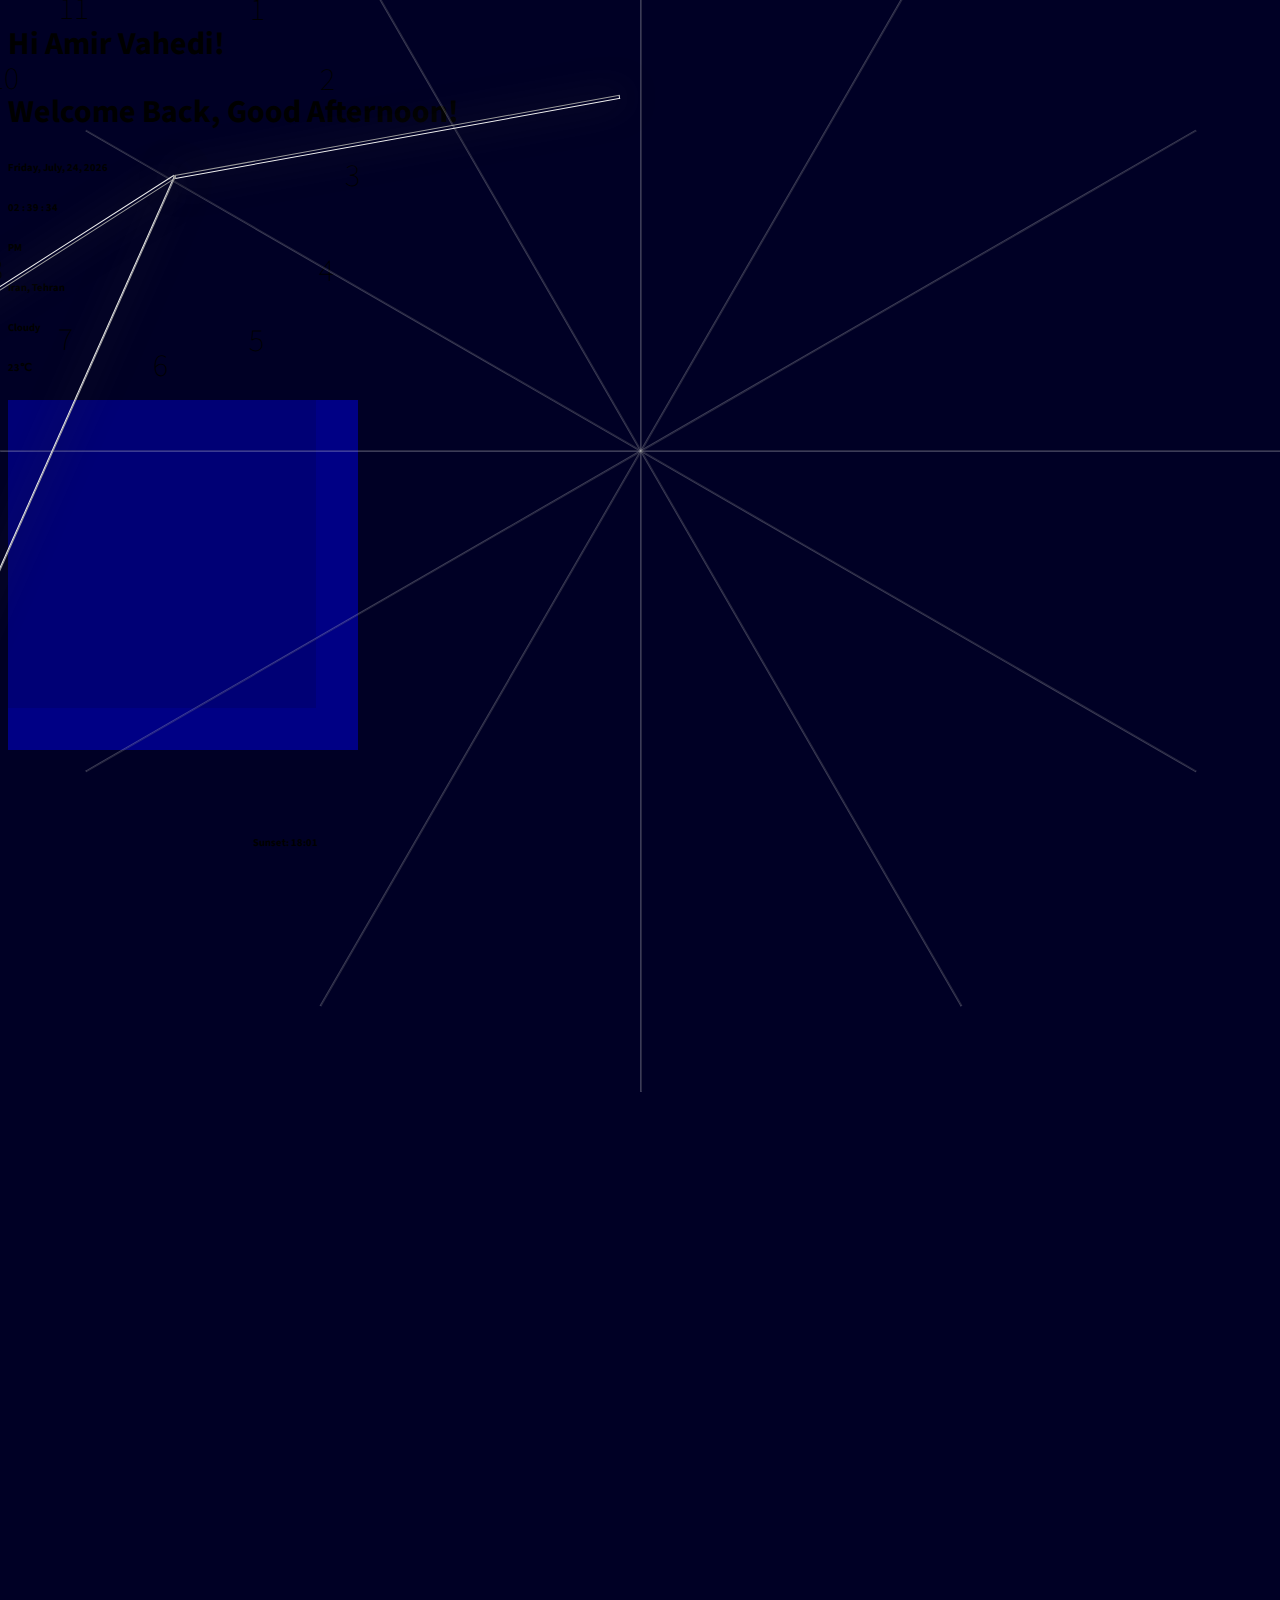
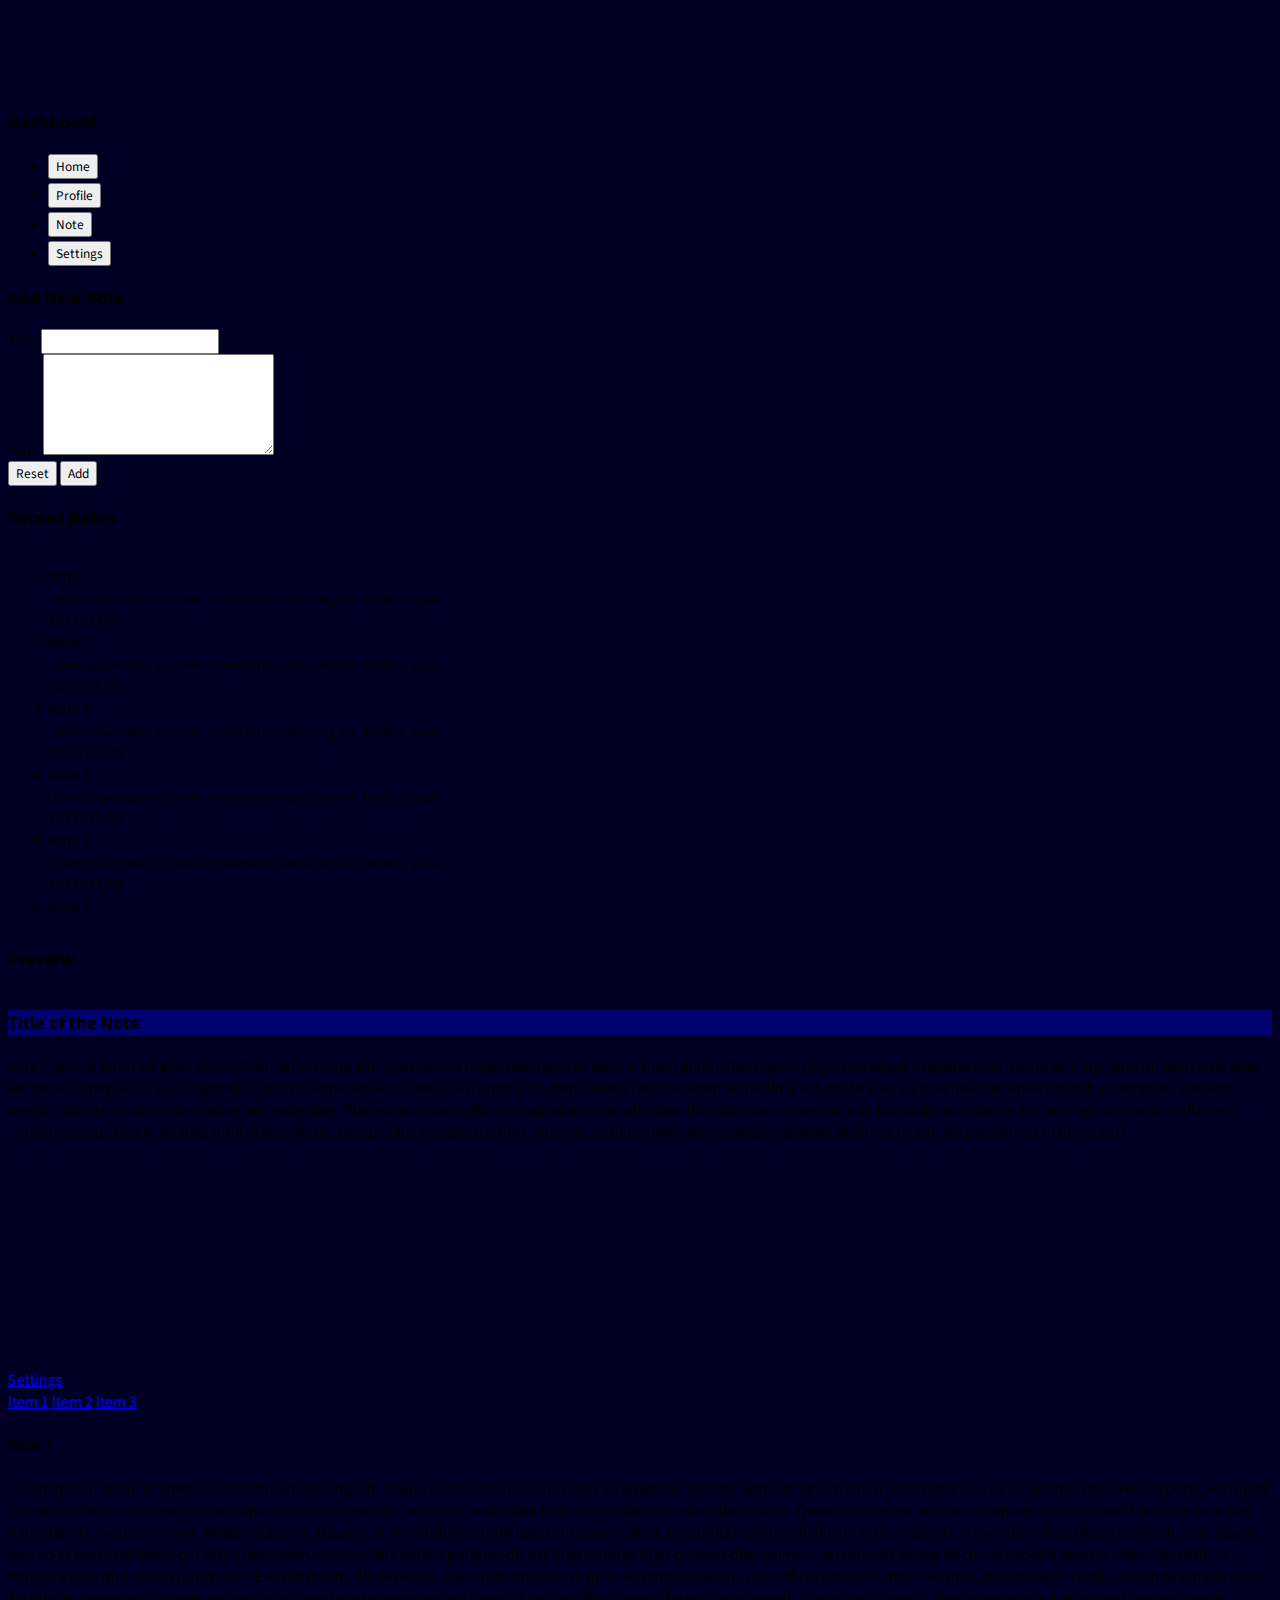
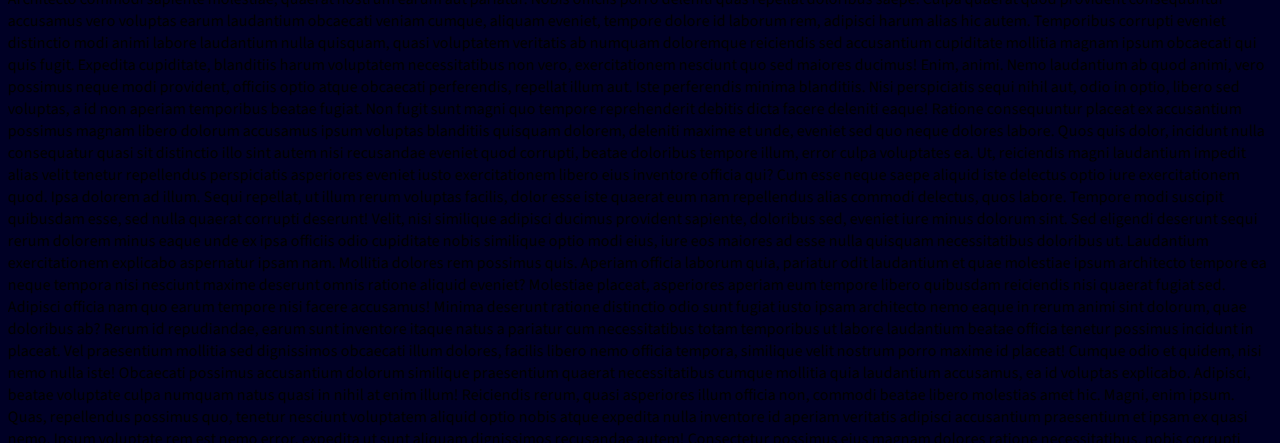
==== index.html @ ce6f3df4 "inital-commit" ====
<!DOCTYPE html>
<html lang="en">

<head>
    <meta charset="UTF-8">
    <meta http-equiv="X-UA-Compatible" content="IE=edge">
    <meta name="viewport" content="width=device-width, initial-scale=1.0">
    <title>Browser Interface</title>
    <link rel="stylesheet" href="./style.css">
    <link href="https://cdn.jsdelivr.net/npm/bootstrap@5.1.3/dist/css/bootstrap.min.css" rel="stylesheet"
        integrity="sha384-1BmE4kWBq78iYhFldvKuhfTAU6auU8tT94WrHftjDbrCEXSU1oBoqyl2QvZ6jIW3" crossorigin="anonymous">
    <link rel="stylesheet" href="https://use.fontawesome.com/releases/v5.15.4/css/all.css"
        integrity="sha384-DyZ88mC6Up2uqS4h/KRgHuoeGwBcD4Ng9SiP4dIRy0EXTlnuz47vAwmeGwVChigm" crossorigin="anonymous">
    <link rel="preconnect" href="https://fonts.googleapis.com">
    <link rel="preconnect" href="https://fonts.gstatic.com" crossorigin>
    <link rel="preconnect" href="https://fonts.googleapis.com">
    <link rel="preconnect" href="https://fonts.gstatic.com" crossorigin>
    <link rel="preconnect" href="https://fonts.googleapis.com">
    <link rel="preconnect" href="https://fonts.gstatic.com" crossorigin>
    <link
        href="https://fonts.googleapis.com/css2?family=Cormorant+Garamond:ital,wght@0,300;0,400;0,500;0,600;0,700;1,300;1,400;1,500;1,600;1,700&family=Oswald:wght@300;395;400;500;600;700&family=Quicksand:wght@300;400;600;700&family=Smooch+Sans:wght@100;200;300;400;500;600;700;800;900&family=Source+Sans+Pro:ital,wght@0,200;0,300;0,400;0,600;0,700;0,900;1,200;1,300;1,400;1,600;1,700;1,900&display=swap"
        rel="stylesheet">
</head>

<body class="text-light">
    <div class="row p-0 m-0">
        <div class="col-auto">
            <div class="d-flex flex-column align-items-center" id="column-1">
                <div class="ms-3 mb-auto">
                    <h1 class="display-3 m-0">Hi Amir Vahedi!</h1>
                    <h1 class="display-6 text-nowrap m-0" id="goodTime">Welcome Back, </h1>
                    <div class="d-flex my-2">
                        <h6 class="fs-4 fw-lighter me-auto" id="dateComment"></h6>
                        <h6 class="fs-4 fw-lighter m-0 d-inline" id="digitalClock"></h6>
                        <h6 class="fs-4 fw-lighter d-inline ms-1" id="ampm"></h6>
                    </div>
                    <div class="d-flex justify-content-between">
                        <h6 class="fs-4 fw-lighter" id="locationComment">
                            <i class="fa fa-map-marker-alt pe-1"></i>
                            Iran, Tehran
                        </h6>
                        <h6 class="fs-4 fw-lighter" id="weatherComment">
                            <i class="fa fa-cloud pe-1"></i>
                            Cloudy
                        </h6>
                        <h6 class="fs-4 fw-lighter" id="weatherComment">
                            <i class="fa fa-thermometer-quarter pe-1"></i>
                            23&#8451;
                        </h6>
                    </div>
                </div>

                <div class="position-relative rounded-circle" id="clock">
                    <div id="innerCircle" class="top-50 start-50 translate-middle position-relative rounded-circle">
                    </div>
                    <hr class="scarf bg-danger" id="secondScarf">
                    <hr class="scarf bg-info" id="minuteScarf">
                    <hr class="scarf bg-warning" id="hourScarf">
                    <hr class="divider" style="transform: rotate(0deg);">
                    <hr class="divider" style="transform: rotate(30deg);">
                    <hr class="divider" style="transform: rotate(60deg);">
                    <hr class="divider" style="transform: rotate(90deg);">
                    <hr class="divider" style="transform: rotate(120deg);">
                    <hr class="divider" style="transform: rotate(150deg);">

                    <div id="oClocks" class="text-center">
                        <div class="oClock" id="oClock-0">
                            <h1>12</h1>
                        </div>
                        <div class="oClock" id="oClock-1">
                            <h1>1</h1>
                        </div>
                        <div class="oClock" id="oClock-2">
                            <h1>2</h1>
                        </div>
                        <div class="oClock" id="oClock-3">
                            <h1>3</h1>
                        </div>
                        <div class="oClock" id="oClock-4">
                            <h1>4</h1>
                        </div>
                        <div class="oClock" id="oClock-5">
                            <h1>5</h1>
                        </div>
                        <div class="oClock" id="oClock-6">
                            <h1>6</h1>
                        </div>
                        <div class="oClock" id="oClock-7">
                            <h1>7</h1>
                        </div>
                        <div class="oClock" id="oClock-8">
                            <h1>8</h1>
                        </div>
                        <div class="oClock" id="oClock-9">
                            <h1>9</h1>
                        </div>
                        <div class="oClock" id="oClock-10">
                            <h1>10</h1>
                        </div>
                        <div class="oClock" id="oClock-11">
                            <h1>11</h1>
                        </div>
                    </div>
                </div>

                <div class="mt-5 mb-2" id="lordOfProgress">
                    <div id="mainWrapperOfProgress">
                        <div class="d-flex flex-row justify-content-between position-absolute top-50"
                            id="sunOrMoonInfo">
                            <h6 class="order-first fw-lighter mt-1" id="sunriseInfo">Sunrise: </h6>
                            <h6 class="order-last fw-lighter mt-1" id="sunsetInfo">Sunset: </h6>
                        </div>
                        <i class="fa fa-sun text-warning fs-4" id="sunOrMoon"></i>
                        <div id="dayProgressWrapper" class="">
                            <div id="dayProgressContainer">
                                <div id="dayProgressBackground">
                                    <div id="dayProgressLimiter">
                                        <div id="dayProgress"></div>
                                    </div>
                                </div>
                            </div>
                        </div>
                    </div>
                </div>
            </div>
        </div>

        <div class="vr p-1 my-auto mx-3 bg-primary" style="height: 85vh;"></div>

        <div class="col-5">
            <div id="column-2">
                <h3 class="display-3 text-center fw-lighter">Dashboard</h3>
                <ul class="nav nav-pills justify-content-center" role="tablist">
                    <li class="nav-item" role="presentation">
                        <button class="nav-link active" id="home-tab" data-bs-toggle="tab" data-bs-target="#home"
                            type="button" role="tab" aria-controls="home" aria-selected="true">Home</button>
                    </li>

                    <div class="vr my-2 mx-2 bg-info rounded-pill "></div>

                    <li class="nav-item" role="presentation">
                        <button class="nav-link" id="profile-tab" data-bs-toggle="tab" data-bs-target="#profile"
                            type="button" role="tab" aria-controls="profile" aria-selected="false">Profile</button>
                    </li>

                    <div class="vr my-2 mx-2 bg-info rounded-pill"></div>

                    <li class="nav-item" role="presentation">
                        <button class="nav-link" id="note-tab" data-bs-toggle="tab" data-bs-target="#note" type="button"
                            role="tab" aria-controls="note" aria-selected="false">Note</button>
                    </li>

                    <div class="vr  my-2 mx-2 bg-info rounded-pill "></div>

                    <li class="nav-item" role="presentation">
                        <button class="nav-link" id="settings-tab" data-bs-toggle="tab" data-bs-target="#settings"
                            type="button" role="tab" aria-controls="settings" aria-selected="false">Settings</button>
                    </li>
                </ul>
                <div class="tab-content" id="">
                    <div class="tab-pane fade show active" id="home" role="tabpanel" aria-labelledby="home-tab">
                    </div>
                    <div class="tab-pane fade" id="profile" role="tabpanel" aria-labelledby="profile-tab">
                    </div>
                    <div class="tab-pane fade" id="note" role="tabpanel" aria-labelledby="note-tab">
                        <div>
                            <h3 class="display-6 mt-4">Add New Note</h3>
                            <form class="row">
                                <div class="input-group mb-3">
                                    <span class="input-group-text bg-primary bg-opacity-25 text-light"
                                        id="titleOfNote">Title</span>
                                    <input type="text" class="form-control bg-primary bg-opacity-25 text-light"
                                        aria-label="Title of Note" aria-describedby="titleOfNote">
                                </div>
                                <div class="input-group">
                                    <span class="input-group-text bg-primary bg-opacity-25 text-light"
                                        id="bodyOfNote">Note</span>
                                    <textarea name="" id="" cols="30" rows="5"
                                        class="form-control bg-primary bg-opacity-25 text-light h-100"
                                        aria-label="Body of Note" aria-describedby="bodyOfNote"></textarea>
                                </div>
                                <div class="d-flex justify-content-center mt-2">
                                    <button type="reset" class="btn btn-secondary mx-1">Reset</button>
                                    <button type="button" class="btn btn-primary mx-1">Add</button>
                                </div>
                            </form>
                            <div class="row row-cols-2">
                                <div>
                                    <h3 class="display-6 mt-4">Recent Notes</h3>
                                    <div style="height: 42vh; overflow-y: auto; overflow-x: hidden;" class="rounded-3"
                                        id="recentNotes">
                                        <ol class="list-group list-group-numbered gy-2 rounded-0">
                                            <li
                                                class="list-group-item w-100 d-flex noteItemInList bg-primary bg-opacity-25 text-light">
                                                <div class="me-auto">
                                                    <div class="fw-bold">Note 1</div>
                                                    <small>Lorem ipsum dolor sit amet consectetur adipisicing elit.
                                                        Mollitia, quasi.</small>
                                                </div>
                                                <div
                                                    class="d-flex flex-column justify-content-start align-items-center">
                                                    <div class="badge bg-primary p-2 rounded-pill">
                                                        2022/03/05
                                                    </div>
                                                    <div
                                                        class="d-flex justify-content-center text-center fs-5 my-auto editAndRemoveIcons">
                                                        <a href="#" class="editNoteIcon">
                                                            <i class="fa fa-edit text-info px-1"></i>
                                                        </a>
                                                        <a href="#" class="removeNoteIcon">
                                                            <i class="fa fa-trash-alt text-warning px-1"></i>
                                                        </a>
                                                    </div>
                                                </div>
                                            </li>
                                            <li
                                                class="list-group-item w-100 d-flex noteItemInList bg-primary bg-opacity-25 text-light">
                                                <div class="me-auto">
                                                    <div class="fw-bold">Note 1</div>
                                                    <small>Lorem ipsum dolor sit amet consectetur adipisicing elit.
                                                        Mollitia, quasi.</small>
                                                </div>
                                                <div
                                                    class="d-flex flex-column justify-content-start align-items-center">
                                                    <div class="badge bg-primary p-2 rounded-pill">
                                                        2022/03/05
                                                    </div>
                                                    <div
                                                        class="d-flex justify-content-center text-center fs-5 my-auto editAndRemoveIcons">
                                                        <a href="#" class="editNoteIcon">
                                                            <i class="fa fa-edit text-info px-1"></i>
                                                        </a>
                                                        <a href="#" class="removeNoteIcon">
                                                            <i class="fa fa-trash-alt text-warning px-1"></i>
                                                        </a>
                                                    </div>
                                                </div>
                                            </li>
                                            <li
                                                class="list-group-item w-100 d-flex noteItemInList bg-primary bg-opacity-25 text-light">
                                                <div class="me-auto">
                                                    <div class="fw-bold">Note 1</div>
                                                    <small>Lorem ipsum dolor sit amet consectetur adipisicing elit.
                                                        Mollitia, quasi.</small>
                                                </div>
                                                <div
                                                    class="d-flex flex-column justify-content-start align-items-center">
                                                    <div class="badge bg-primary p-2 rounded-pill">
                                                        2022/03/05
                                                    </div>
                                                    <div
                                                        class="d-flex justify-content-center text-center fs-5 my-auto editAndRemoveIcons">
                                                        <a href="#" class="editNoteIcon">
                                                            <i class="fa fa-edit text-info px-1"></i>
                                                        </a>
                                                        <a href="#" class="removeNoteIcon">
                                                            <i class="fa fa-trash-alt text-warning px-1"></i>
                                                        </a>
                                                    </div>
                                                </div>
                                            </li>
                                            <li
                                                class="list-group-item w-100 d-flex noteItemInList bg-primary bg-opacity-25 text-light">
                                                <div class="me-auto">
                                                    <div class="fw-bold">Note 1</div>
                                                    <small>Lorem ipsum dolor sit amet consectetur adipisicing elit.
                                                        Mollitia, quasi.</small>
                                                </div>
                                                <div
                                                    class="d-flex flex-column justify-content-start align-items-center">
                                                    <div class="badge bg-primary p-2 rounded-pill">
                                                        2022/03/05
                                                    </div>
                                                    <div
                                                        class="d-flex justify-content-center text-center fs-5 my-auto editAndRemoveIcons">
                                                        <a href="#" class="editNoteIcon">
                                                            <i class="fa fa-edit text-info px-1"></i>
                                                        </a>
                                                        <a href="#" class="removeNoteIcon">
                                                            <i class="fa fa-trash-alt text-warning px-1"></i>
                                                        </a>
                                                    </div>
                                                </div>
                                            </li>
                                            <li
                                                class="list-group-item w-100 d-flex noteItemInList bg-primary bg-opacity-25 text-light">
                                                <div class="me-auto">
                                                    <div class="fw-bold">Note 1</div>
                                                    <small>Lorem ipsum dolor sit amet consectetur adipisicing elit.
                                                        Mollitia, quasi.</small>
                                                </div>
                                                <div
                                                    class="d-flex flex-column justify-content-start align-items-center">
                                                    <div class="badge bg-primary p-2 rounded-pill">
                                                        2022/03/05
                                                    </div>
                                                    <div
                                                        class="d-flex justify-content-center text-center fs-5 my-auto editAndRemoveIcons">
                                                        <a href="#" class="editNoteIcon">
                                                            <i class="fa fa-edit text-info px-1"></i>
                                                        </a>
                                                        <a href="#" class="removeNoteIcon">
                                                            <i class="fa fa-trash-alt text-warning px-1"></i>
                                                        </a>
                                                    </div>
                                                </div>
                                            </li>
                                            <li
                                                class="list-group-item w-100 d-flex noteItemInList bg-primary bg-opacity-25 text-light">
                                                <div class="me-auto">
                                                    <div class="fw-bold">Note 1</div>
                                                    <small>Lorem ipsum dolor sit amet consectetur adipisicing elit.
                                                        Mollitia, quasi.</small>
                                                </div>
                                                <div
                                                    class="d-flex flex-column justify-content-start align-items-center">
                                                    <div class="badge bg-primary p-2 rounded-pill">
                                                        2022/03/05
                                                    </div>
                                                    <div
                                                        class="d-flex justify-content-center text-center fs-5 my-auto editAndRemoveIcons">
                                                        <a href="#" class="editNoteIcon">
                                                            <i class="fa fa-edit text-info px-1"></i>
                                                        </a>
                                                        <a href="#" class="removeNoteIcon">
                                                            <i class="fa fa-trash-alt text-warning px-1"></i>
                                                        </a>
                                                    </div>
                                                </div>
                                            </li>
                                            <li
                                                class="list-group-item w-100 d-flex noteItemInList bg-primary bg-opacity-25 text-light">
                                                <div class="me-auto">
                                                    <div class="fw-bold">Note 1</div>
                                                    <small>Lorem ipsum dolor sit amet consectetur adipisicing elit.
                                                        Mollitia, quasi.</small>
                                                </div>
                                                <div
                                                    class="d-flex flex-column justify-content-start align-items-center">
                                                    <div class="badge bg-primary p-2 rounded-pill">
                                                        2022/03/05
                                                    </div>
                                                    <div
                                                        class="d-flex justify-content-center text-center fs-5 my-auto editAndRemoveIcons">
                                                        <a href="#" class="editNoteIcon">
                                                            <i class="fa fa-edit text-info px-1"></i>
                                                        </a>
                                                        <a href="#" class="removeNoteIcon">
                                                            <i class="fa fa-trash-alt text-warning px-1"></i>
                                                        </a>
                                                    </div>
                                                </div>
                                            </li>
                                            <li
                                                class="list-group-item w-100 d-flex noteItemInList bg-primary bg-opacity-25 text-light">
                                                <div class="me-auto">
                                                    <div class="fw-bold">Note 1</div>
                                                    <small>Lorem ipsum dolor sit amet consectetur adipisicing elit.
                                                        Mollitia, quasi.</small>
                                                </div>
                                                <div
                                                    class="d-flex flex-column justify-content-start align-items-center">
                                                    <div class="badge bg-primary p-2 rounded-pill">
                                                        2022/03/05
                                                    </div>
                                                    <div
                                                        class="d-flex justify-content-center text-center fs-5 my-auto editAndRemoveIcons">
                                                        <a href="#" class="editNoteIcon">
                                                            <i class="fa fa-edit text-info px-1"></i>
                                                        </a>
                                                        <a href="#" class="removeNoteIcon">
                                                            <i class="fa fa-trash-alt text-warning px-1"></i>
                                                        </a>
                                                    </div>
                                                </div>
                                            </li>
                                            <li
                                                class="list-group-item w-100 d-flex noteItemInList bg-primary bg-opacity-25 text-light">
                                                <div class="me-auto">
                                                    <div class="fw-bold">Note 1</div>
                                                    <small>Lorem ipsum dolor sit amet consectetur adipisicing elit.
                                                        Mollitia, quasi.</small>
                                                </div>
                                                <div
                                                    class="d-flex flex-column justify-content-start align-items-center">
                                                    <div class="badge bg-primary p-2 rounded-pill">
                                                        2022/03/05
                                                    </div>
                                                    <div
                                                        class="d-flex justify-content-center text-center fs-5 my-auto editAndRemoveIcons">
                                                        <a href="#" class="editNoteIcon">
                                                            <i class="fa fa-edit text-info px-1"></i>
                                                        </a>
                                                        <a href="#" class="removeNoteIcon">
                                                            <i class="fa fa-trash-alt text-warning px-1"></i>
                                                        </a>
                                                    </div>
                                                </div>
                                            </li>


                                        </ol>
                                    </div>
                                </div>
                                <div>
                                    <h3 class="display-6 mt-4">Preview</h3>
                                    <div style="height: 42vh; overflow-y: auto; overflow-x: hidden;"
                                        class="rounded-3 bg-primary bg-opacity-25 position-relative" id="notePreview">
                                        <div class="d-flex justify-content-between position-sticky top-0 p-3"
                                            style="background-color: rgba(0, 0, 129, 0.8);">
                                            <h3 class="fs-3 fw-bold" style="z-index: 10;">Title of the Note</h3>
                                            <div
                                                class="d-flex justify-content-center text-center fs-4 my-auto editAndRemoveIcons">
                                                <a href="#" class="editNoteIcon">
                                                    <i class="fa fa-edit text-info px-1"></i>
                                                </a>
                                                <a href="#" class="removeNoteIcon">
                                                    <i class="fa fa-trash-alt text-warning px-1"></i>
                                                </a>
                                            </div>
                                        </div>
                                        <p class="p-3" style="z-index: 1 !important;">Lorem ipsum dolor sit amet
                                            consectetur adipisicing elit.
                                            Assumenda molestias
                                            maiores labore quam quibusdam facilis possimus atque expedita esse ipsum ad
                                            quos, quo quidem quis alias tempore, cumque qui eius eligendi? Corrupti
                                            atque ab accusamus nisi optio provident omnis ratione autem et mollitia
                                            voluptate alias ea id at maiores amet doloribus tempore, pariatur tenetur,
                                            dolore soluta doloremque sed molestiae. Placeat qui quasi officiis
                                            voluptatum quas aliquam, illo doloribus commodi non blanditiis accusamus
                                            harum fugit distinctio nulla vero corporis! Sequi facere beatae, nihil
                                            praesentium, perspiciatis excepturi enim unde sint, debitis omnis ad
                                            obcaecati sapiente ducimus ullam iste pariatur sit maiores est?</p>
                                    </div>
                                </div>
                            </div>
                        </div>
                    </div>
                    <div class="tab-pane fade" id="settings" role="tabpanel" aria-labelledby="settings-tab">
                        <div class="row">
                            <nav id="settingsNavbar"
                                class="navbar flex-column justify-content-start align-items-stretch col-3">
                                <a href="#" class="navbar-brand align-self-start p-0 m-0">Settings</a>
                                <nav class="nav flex-column nav-pills">
                                    <a href="#item-1" class="nav-link px-4">Item 1</a>
                                    <a href="#item-2" class="nav-link px-4">Item 2</a>
                                    <a href="#item-3" class="nav-link px-4">Item 3</a>
                                </nav>
                            </nav>
                            <div class="col-9 mt-3" data-bs-spy="scroll" data-bs-target="#settingsNavbar"
                                style="height: 70vh; overflow-y:auto; scroll-behavior: smooth;" data-bs-offset="0"
                                tabindex="0">
                                <h4 id="item-1">Item 1</h4>
                                <p>Lorem ipsum dolor sit amet consectetur adipisicing elit. Sequi, velit? Lorem
                                    ipsum, dolor sit amet consectetur adipisicing elit. Omnis dicta ipsa non ex
                                    voluptatem dolores corporis, vel fugiat inventore! Dolor odio eveniet similique
                                    minima aspernatur, ex animi, molestiae fugit necessitatibus enim alias dolore.
                                    Quaerat tempora, omnis numquam soluta impedit maxime cum sint natus laborum quos
                                    eveniet. Beatae maiores, atque cum reiciendis incidunt laborum quam officia,
                                    blanditiis nostrum distinctio ratione dolorum inventore doloribus commodi, eum
                                    magni. Iure ad et exercitationem qui distinctio deserunt blanditiis dolore
                                    perferendis est fuga dolores fugit quaerat dignissimos, perspiciatis eaque
                                    ducimus impedit tenetur vitae illum officiis tempora esse quo soluta quisquam?
                                    Eveniet ipsam, illo expedita, harum ducimus eum quos veniam obcaecati, quo
                                    officia nesciunt vitae? Maxime, perspiciatis? Facilis, expedita temporibus?
                                    Architecto commodi sapiente molestiae, quaerat nostrum earum aut pariatur. Nobis
                                    officiis porro deleniti quas repellat doloribus saepe. Culpa quaerat quod
                                    provident consequuntur accusamus vero voluptas earum laudantium obcaecati veniam
                                    cumque, aliquam eveniet, tempore dolore id laborum rem, adipisci harum alias hic
                                    autem. Temporibus corrupti eveniet distinctio modi animi labore laudantium nulla
                                    quisquam, quasi voluptatem veritatis ab numquam doloremque reiciendis sed
                                    accusantium cupiditate mollitia magnam ipsum obcaecati qui quis fugit. Expedita
                                    cupiditate, blanditiis harum voluptatem necessitatibus non vero, exercitationem
                                    nesciunt quo sed maiores ducimus! Enim, animi. Nemo laudantium ab quod animi,
                                    vero possimus neque modi provident, officiis optio atque obcaecati perferendis,
                                    repellat illum aut. Iste perferendis minima blanditiis. Nisi perspiciatis sequi
                                    nihil aut, odio in optio, libero sed voluptas, a id non aperiam temporibus
                                    beatae fugiat. Non fugit sunt magni quo tempore reprehenderit debitis dicta
                                    facere deleniti eaque! Ratione consequuntur placeat ex accusantium possimus
                                    magnam libero dolorum accusamus ipsum voluptas blanditiis quisquam dolorem,
                                    deleniti maxime et unde, eveniet sed quo neque dolores labore. Quos quis dolor,
                                    incidunt nulla consequatur quasi sit distinctio illo sint autem nisi recusandae
                                    eveniet quod corrupti, beatae doloribus tempore illum, error culpa voluptates
                                    ea. Ut, reiciendis magni laudantium impedit alias velit tenetur repellendus
                                    perspiciatis asperiores eveniet iusto exercitationem libero eius inventore
                                    officia qui? Cum esse neque saepe aliquid iste delectus optio iure
                                    exercitationem quod. Ipsa dolorem ad illum. Sequi repellat, ut illum rerum
                                    voluptas facilis, dolor esse iste quaerat eum nam repellendus alias commodi
                                    delectus, quos labore. Tempore modi suscipit quibusdam esse, sed nulla quaerat
                                    corrupti deserunt! Velit, nisi similique adipisci ducimus provident sapiente,
                                    doloribus sed, eveniet iure minus dolorum sint. Sed eligendi deserunt sequi
                                    rerum dolorem minus eaque unde ex ipsa officiis odio cupiditate nobis similique
                                    optio modi eius, iure eos maiores ad esse nulla quisquam necessitatibus
                                    doloribus ut. Laudantium exercitationem explicabo aspernatur ipsam nam. Mollitia
                                    dolores rem possimus quis. Aperiam officia laborum quia, pariatur odit
                                    laudantium et quae molestiae ipsum architecto tempore ea neque tempora nisi
                                    nesciunt maxime deserunt omnis ratione aliquid eveniet? Molestiae placeat,
                                    asperiores aperiam eum tempore libero quibusdam reiciendis nisi quaerat fugiat
                                    sed. Adipisci officia nam quo earum tempore nisi facere accusamus! Minima
                                    deserunt ratione distinctio odio sunt fugiat iusto ipsam architecto nemo eaque
                                    in rerum animi sint dolorum, quae doloribus ab? Rerum id repudiandae, earum sunt
                                    inventore itaque natus a pariatur cum necessitatibus totam temporibus ut labore
                                    laudantium beatae officia tenetur possimus incidunt in placeat. Vel praesentium
                                    mollitia sed dignissimos obcaecati illum dolores, facilis libero nemo officia
                                    tempora, similique velit nostrum porro maxime id placeat! Cumque odio et quidem,
                                    nisi nemo nulla iste! Obcaecati possimus accusantium dolorum similique
                                    praesentium quaerat necessitatibus cumque mollitia quia laudantium accusamus, ea
                                    id voluptas explicabo. Adipisci, beatae voluptate culpa numquam natus quasi in
                                    nihil at enim illum! Reiciendis rerum, quasi asperiores illum officia non,
                                    commodi beatae libero molestias amet hic. Magni, enim ipsum. Quas, repellendus
                                    possimus quo, tenetur nesciunt voluptatem aliquid optio nobis atque expedita
                                    nulla inventore id aperiam veritatis adipisci accusantium praesentium et ipsam
                                    ex quasi nemo. Ipsum voluptate rem est nemo error, expedita ut sunt aliquam
                                    dignissimos recusandae autem! Consectetur possimus eius magnam dolores ratione
                                    necessitatibus, nobis corrupti aperiam debitis facere? Officia adipisci itaque
                                    maiores aspernatur fugiat esse nostrum maxime, explicabo sunt omnis consequatur
                                    alias nulla, eveniet pariatur, quo vitae repudiandae illum provident veritatis
                                    minus perspiciatis. Quo in ullam, soluta omnis deleniti eligendi explicabo,
                                    repudiandae ut quae error dolores corporis harum ad adipisci blanditiis
                                    laudantium a consequuntur! Voluptatum tenetur est dolor, voluptas impedit qui
                                    adipisci eveniet ipsam dignissimos facilis consequatur obcaecati cumque tempora
                                    aspernatur consectetur eos laborum accusantium eaque! Blanditiis consequuntur
                                    aliquam quam quae, fuga voluptas ducimus inventore in, rerum, reprehenderit nam?
                                    Officiis, dignissimos? Aliquid impedit ab voluptas, officia tempora nihil vel
                                    nam quasi a quisquam reprehenderit possimus quis odio mollitia rerum aperiam,
                                    voluptatem laudantium quia eligendi. Tenetur esse maiores, quis porro, deleniti
                                    ex molestiae facere delectus ad aliquid ullam ab a illum illo! Rem, laboriosam
                                    enim! Quasi nesciunt vel ex obcaecati quidem fugiat laborum dignissimos
                                    laudantium soluta magni quaerat est amet, in voluptatum sed, natus, autem
                                    ratione laboriosam. Dolores debitis similique quo, nam officia, eligendi
                                    obcaecati totam corrupti incidunt, sint soluta iure nisi aspernatur. Sed culpa
                                    debitis molestias nobis, fugit obcaecati tempore reprehenderit perspiciatis
                                    consequuntur ducimus architecto totam esse inventore dolore sint facere ipsa.
                                    Explicabo, dignissimos ad praesentium natus inventore esse consequuntur aliquam
                                    quasi reiciendis commodi, molestiae voluptatem porro. Assumenda, eaque deleniti
                                    est quaerat facilis sunt, modi veritatis iure doloribus similique debitis quae
                                    officia illo hic recusandae quidem ipsum nobis dolores. Veniam, aut ipsa illo
                                    temporibus corrupti praesentium autem, a repellendus vel veritatis nobis, itaque
                                    velit atque quaerat debitis repudiandae voluptatum numquam saepe perferendis
                                    magnam corporis? Architecto non doloremque labore accusantium, perferendis sequi
                                    quaerat reprehenderit exercitationem voluptatum numquam voluptatibus dolores
                                    iusto at fugit ratione iure velit quasi excepturi accusamus! Tempora magni
                                    rerum, atque mollitia ut assumenda officiis illo est architecto velit minus
                                    doloribus incidunt iure. Quia mollitia deserunt, quam obcaecati, optio, qui
                                    rerum pariatur numquam perferendis voluptates ab! Asperiores facilis, repellat,
                                    dicta, corporis aliquid harum expedita ratione magnam odio quas ullam vero eaque
                                    alias cumque laborum. Quis dolores delectus non ipsum ad, rerum repellat ipsa
                                    neque iusto iste nemo obcaecati aliquid, debitis rem suscipit voluptate, culpa
                                    id animi nisi nesciunt quibusdam ea accusamus! Ipsa esse voluptate asperiores
                                    voluptatibus repellendus. Sint iusto numquam quia dolor laborum commodi tenetur
                                    soluta quo, perferendis iure dolorem sit dicta, cum, mollitia quos consectetur
                                    expedita accusamus.</p>
                                <h4 id="item-2">Item 2</h4>
                                <p>Lorem, ipsum dolor sit amet consectetur adipisicing elit. Similique, ut!</p>
                                <h4 id="item-3">Item 3</h4>
                                <p>Lorem ipsum dolor sit amet consectetur adipisicing elit. Quia, nemo?</p>
                            </div>
                        </div>
                    </div>
                </div>
            </div>
        </div>

        <div class="vr p-1 my-auto mx-3 bg-primary" style="height: 85vh;"></div>

    </div>
    <script src="./javascript.js"></script>
    <script src="https://cdn.jsdelivr.net/npm/bootstrap@5.1.3/dist/js/bootstrap.bundle.min.js"
        integrity="sha384-ka7Sk0Gln4gmtz2MlQnikT1wXgYsOg+OMhuP+IlRH9sENBO0LRn5q+8nbTov4+1p"
        crossorigin="anonymous"></script>
</body>

</html>
---- style.css ----
:root {
  --height-of-day-progress: 60px;
  --width-of-day-progress: 370px;
  --progress: 0;
  --width-and-height-of-clock: 350px;
  --width-of-screen: 0;
  --height-of-screen: 0;
}

::-webkit-scrollbar {
  width: 8px;
}

::-webkit-scrollbar-track {
  background-color: rgb(0, 3, 155);
  border-radius: 100px;
}

#recentNotes::-webkit-scrollbar-track {
  border-radius: 0 100px 100px 0;
}

#recentNotes::-webkit-scrollbar-thumb {
  border-radius: 0 100px 100px 0;
}

#notePreview::-webkit-scrollbar-track {
  border-radius: 0 100px 100px 0;
}

#notePreview::-webkit-scrollbar-thumb {
  border-radius: 0 100px 100px 0;
}

::-webkit-scrollbar-thumb {
  background-color: blue;
  border-radius: 100px;
}

::-webkit-scrollbar-thumb:hover {
  background-color: rgb(47, 79, 255);
}

* {
  font-family: "Cormorant Garamond", serif;
  font-family: "Oswald", sans-serif;
  font-family: "Quicksand", sans-serif;
  font-family: "Smooch Sans", sans-serif;
  font-family: "Source Sans Pro", sans-serif;
}

body {
  background-color: rgb(0, 0, 37) !important;
}

.vr {
  padding: 2px !important;
  border-radius: 100px;
}

#column-1,
#column-2 {
  height: calc(var(--height-of-screen));
}

/* Clock */
#clock {
  width: var(--width-and-height-of-clock);
  height: var(--width-and-height-of-clock);
  background-color: rgb(0, 0, 133);
}

.scarf {
  position: absolute;
  top: -25px;
  left: -25px;
  opacity: 1;
  transform-origin: 0 50%;
  z-index: 11;
  margin: 0;
  box-shadow: 0 0 35px 5px rgba(46, 46, 46, 0.3);
}

#secondScarf {
  width: 45%;
}

#minuteScarf {
  width: 40%;
  padding: 0.75px;
}

#hourScarf {
  padding: 1px;
  width: 35%;
}

#innerCircle {
  width: calc(var(--width-and-height-of-clock) * 0.88);
  height: calc(var(--width-and-height-of-clock) * 0.88);
  z-index: 10;
  background-color: rgba(0, 0, 73, 0.25);
}

.divider {
  background-color: rgb(0, 0, 0);
  margin: auto;
  position: absolute;
  top: 50%;
  left: 0;
  z-index: 9;
  width: 100%;
  opacity: 0.25;
}

.oClock {
  display: inline;
  position: absolute;
  top: 0;
  left: -20px;
  transform-origin: 48% 100%;
  height: calc(var(--width-and-height-of-clock) * 0.5);
  width: calc(var(--width-and-height-of-clock) / 8);
}

.oClock > h1 {
  margin: calc(var(--width-and-height-of-clock) / -9) 0 0 0;
  font-size: 2rem;
  font-weight: 100;
}

@media screen and (max-width: 500px) {
  :root {
    --width-and-height-of-clock: 300px;
    --width-of-day-progress: 300px;
  }
  .scarf {
    top: -50px;
    left: -50px;
  }
  .oClock {
    left: -45px;
    top: -13px;
    height: calc(var(--width-and-height-of-clock) * 0.54);
  }
}

/**********/
#lordOfProgress {
  height: calc(var(--height-of-day-progress) * 1.7);
  padding: 20px 60px 0 60px;
  overflow: hidden;
}

#mainWrapperOfProgress {
  position: relative;
}

#dayProgressWrapper {
  width: var(--width-of-day-progress);
  height: calc(var(--height-of-day-progress) * 2);
  border-radius: 100%;
  overflow: hidden;
  position: relative;
}

#dayProgressContainer {
  width: var(--width-of-day-progress);
  height: var(--height-of-day-progress);
  overflow: hidden;
}

#dayProgressBackground {
  width: var(--width-of-day-progress);
  height: calc(var(--height-of-day-progress) * 2);
  border-radius: 100%;
  border: 1.5px dashed white;
}

#dayProgressLimiter {
  position: absolute;
  width: calc(var(--progress) * 100%);
  height: var(--height-of-day-progress);
  left: 0;
  top: 0;
  overflow: hidden;
  border-right: 2px solid white;
}

#dayProgress {
  width: var(--width-of-day-progress);
  height: calc(var(--height-of-day-progress) * 2);
  background-color: rgba(255, 255, 255, 0.2);
  border-radius: 100%;
  border: 2px solid white;
}

#sunOrMoon {
  transform: translate(-50%, -100%);
  z-index: 10;
  position: absolute;
}

#sunOrMoonInfo {
  width: var(--width-of-day-progress);
}
/************/

a.editNoteIcon {
  transition: all 0.25s ease-in-out;
}

a.removeNoteIcon {
  transition: all 0.4s ease-in-out;
}

a.editNoteIcon, a.removeNoteIcon {
  position: relative;
  left: 100px;
}

li.noteItemInList:hover a.editNoteIcon {
  left: 0;
}

li.noteItemInList:hover a.removeNoteIcon {
  left: 0;
}

#notePreview:hover a.editNoteIcon {
  left: 0;
}

#notePreview:hover a.removeNoteIcon {
  left: 0;
}
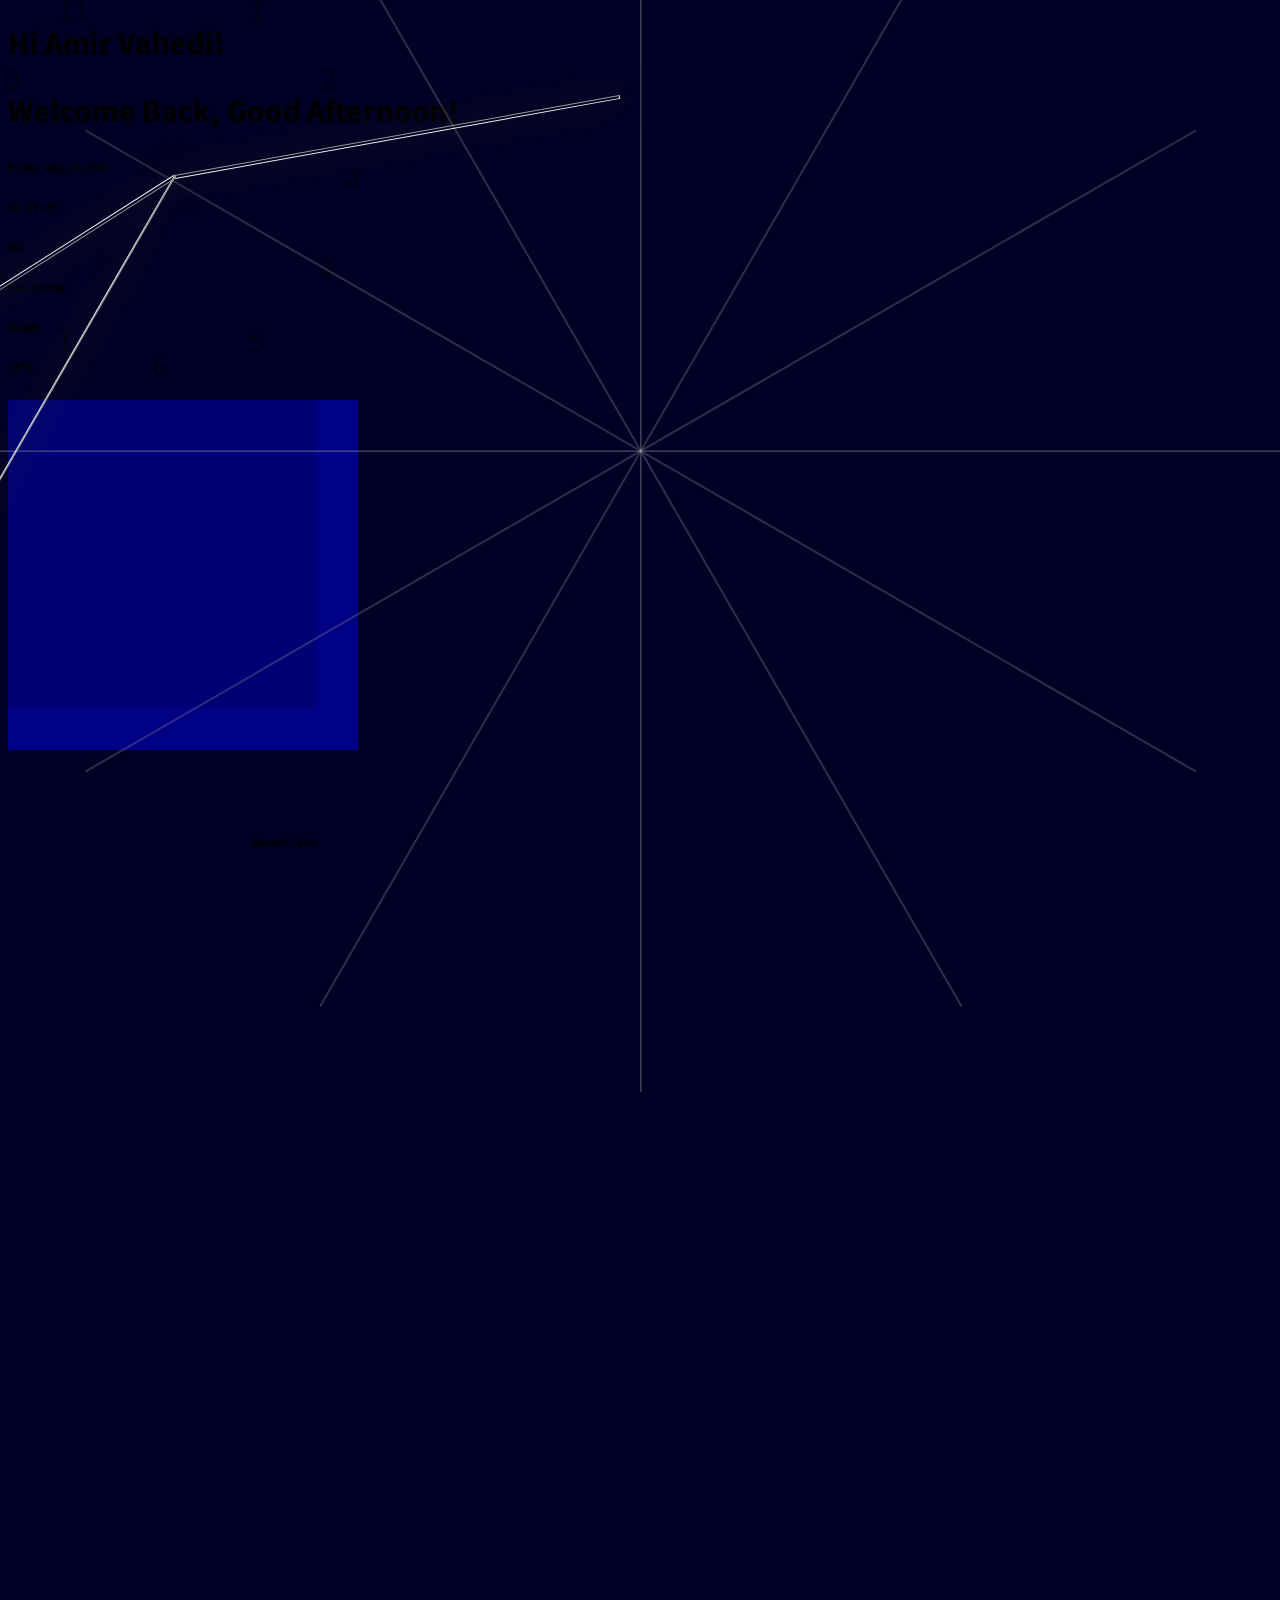
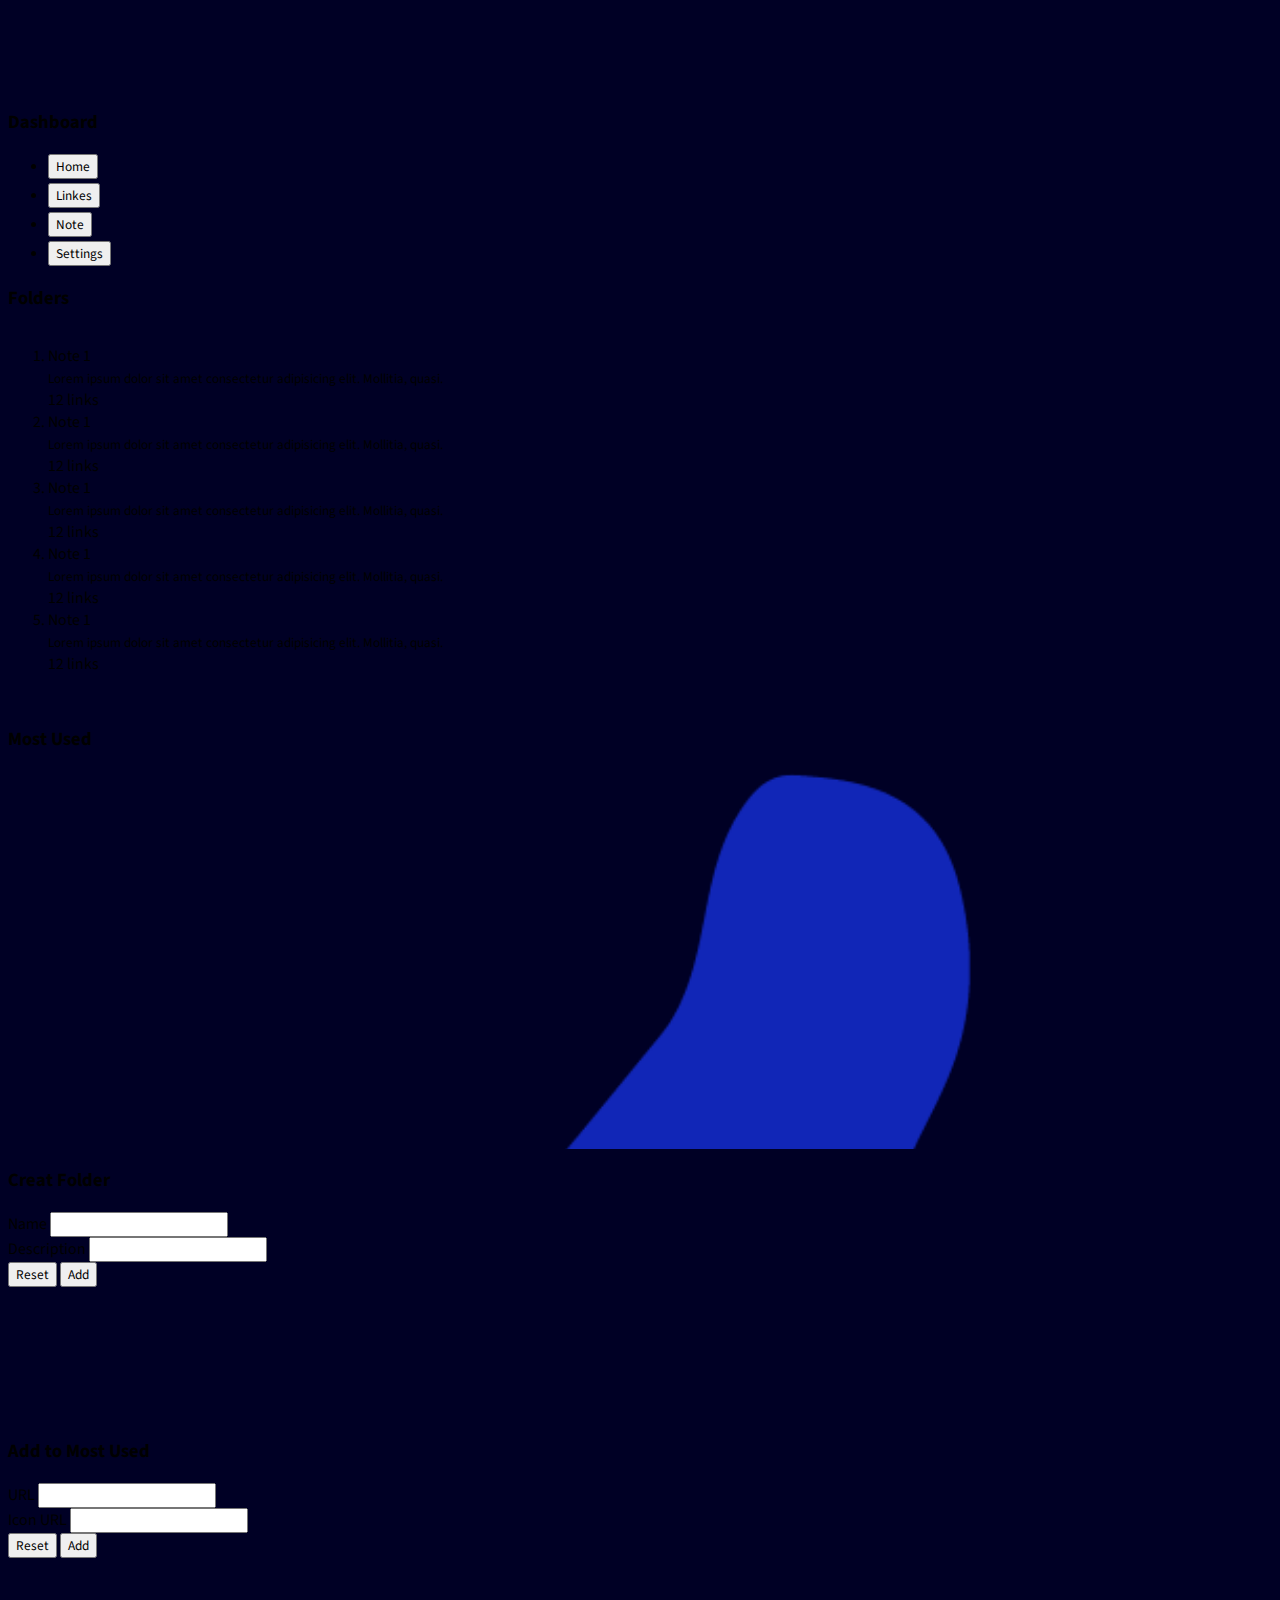
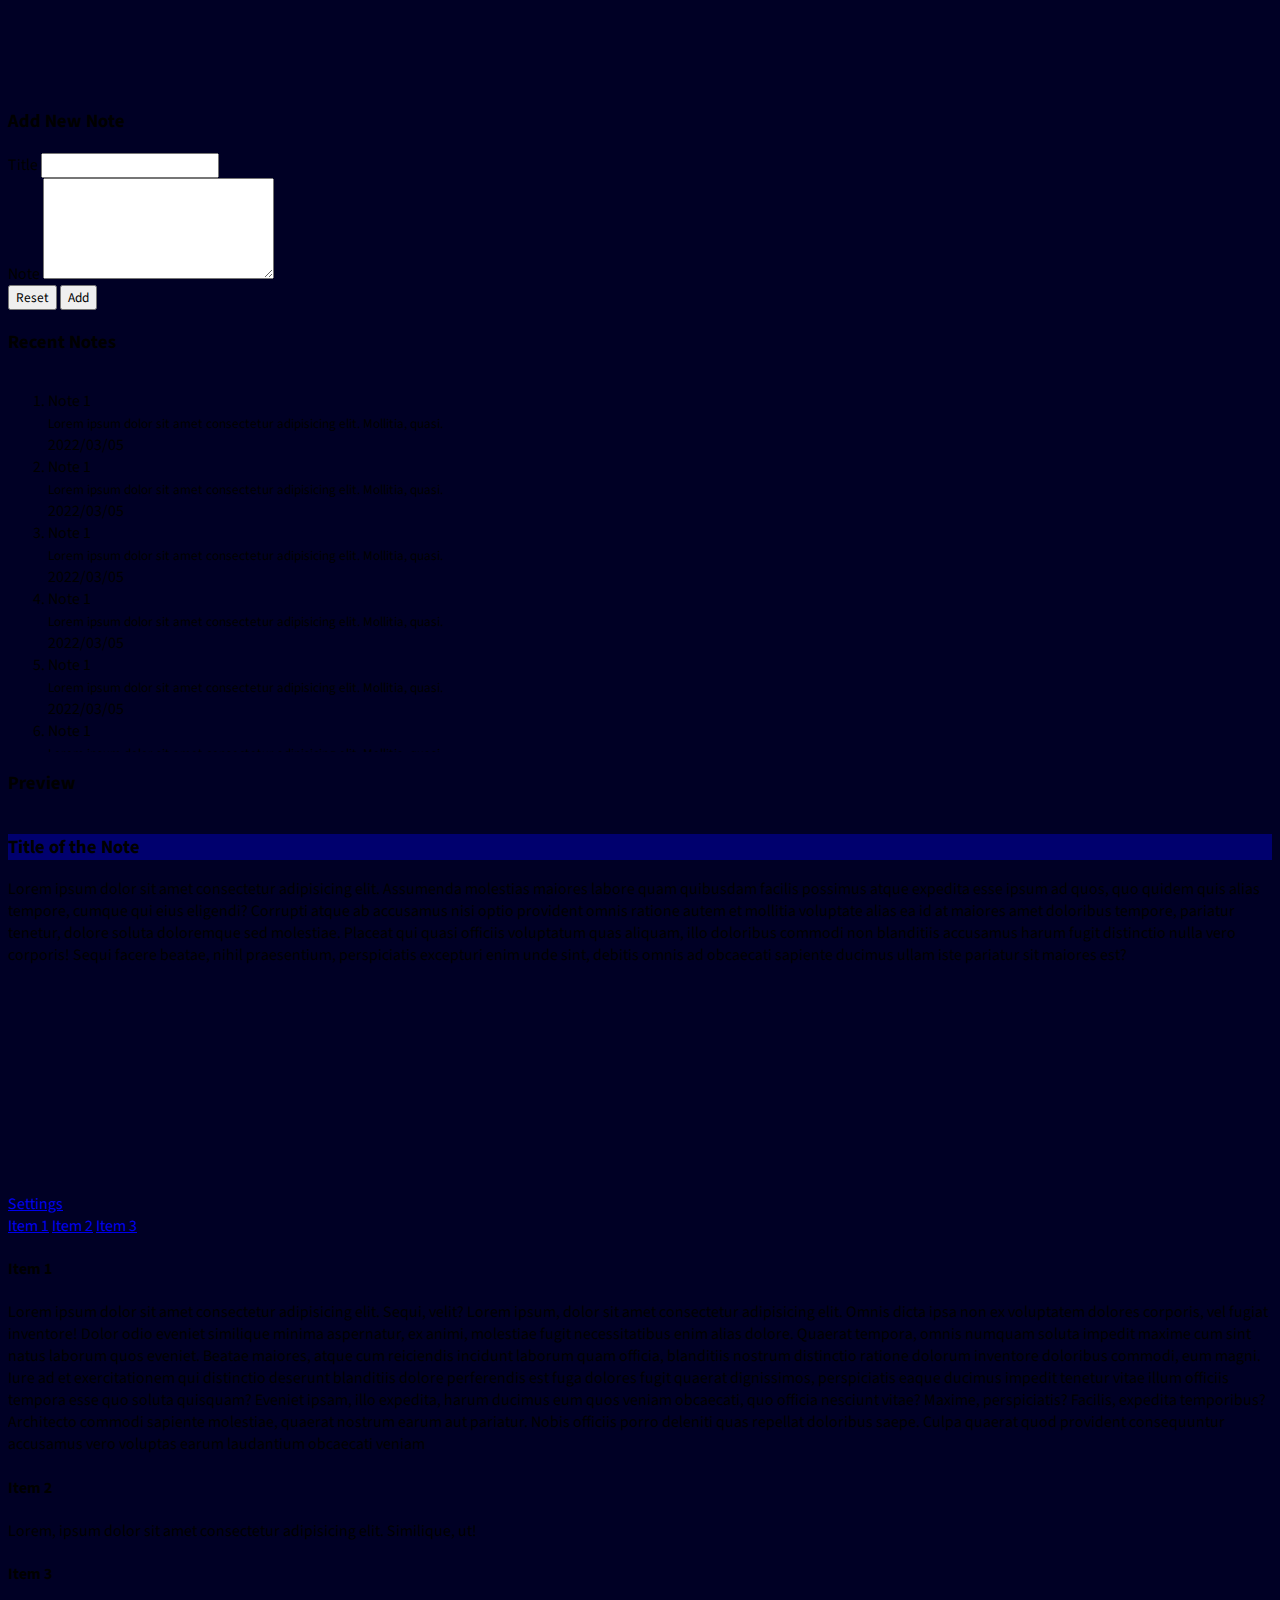
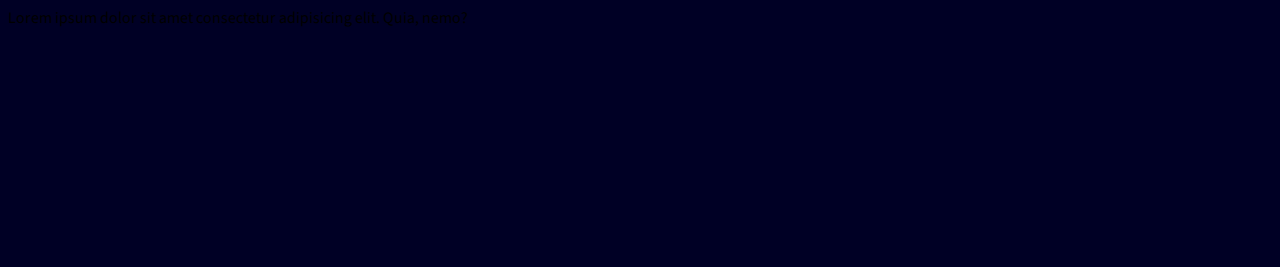
==== commit 1103f676: "bookmark-tab-structured" ====
--- a/index.html
+++ b/index.html
@@ -24,99 +24,96 @@
 
 <body class="text-light">
     <div class="row p-0 m-0">
-        <div class="col-auto">
-            <div class="d-flex flex-column align-items-center" id="column-1">
-                <div class="ms-3 mb-auto">
-                    <h1 class="display-3 m-0">Hi Amir Vahedi!</h1>
-                    <h1 class="display-6 text-nowrap m-0" id="goodTime">Welcome Back, </h1>
-                    <div class="d-flex my-2">
-                        <h6 class="fs-4 fw-lighter me-auto" id="dateComment"></h6>
-                        <h6 class="fs-4 fw-lighter m-0 d-inline" id="digitalClock"></h6>
-                        <h6 class="fs-4 fw-lighter d-inline ms-1" id="ampm"></h6>
-                    </div>
-                    <div class="d-flex justify-content-between">
-                        <h6 class="fs-4 fw-lighter" id="locationComment">
-                            <i class="fa fa-map-marker-alt pe-1"></i>
-                            Iran, Tehran
-                        </h6>
-                        <h6 class="fs-4 fw-lighter" id="weatherComment">
-                            <i class="fa fa-cloud pe-1"></i>
-                            Cloudy
-                        </h6>
-                        <h6 class="fs-4 fw-lighter" id="weatherComment">
-                            <i class="fa fa-thermometer-quarter pe-1"></i>
-                            23&#8451;
-                        </h6>
-                    </div>
-                </div>
-
-                <div class="position-relative rounded-circle" id="clock">
-                    <div id="innerCircle" class="top-50 start-50 translate-middle position-relative rounded-circle">
-                    </div>
-                    <hr class="scarf bg-danger" id="secondScarf">
-                    <hr class="scarf bg-info" id="minuteScarf">
-                    <hr class="scarf bg-warning" id="hourScarf">
-                    <hr class="divider" style="transform: rotate(0deg);">
-                    <hr class="divider" style="transform: rotate(30deg);">
-                    <hr class="divider" style="transform: rotate(60deg);">
-                    <hr class="divider" style="transform: rotate(90deg);">
-                    <hr class="divider" style="transform: rotate(120deg);">
-                    <hr class="divider" style="transform: rotate(150deg);">
-
-                    <div id="oClocks" class="text-center">
-                        <div class="oClock" id="oClock-0">
-                            <h1>12</h1>
-                        </div>
-                        <div class="oClock" id="oClock-1">
-                            <h1>1</h1>
-                        </div>
-                        <div class="oClock" id="oClock-2">
-                            <h1>2</h1>
-                        </div>
-                        <div class="oClock" id="oClock-3">
-                            <h1>3</h1>
-                        </div>
-                        <div class="oClock" id="oClock-4">
-                            <h1>4</h1>
-                        </div>
-                        <div class="oClock" id="oClock-5">
-                            <h1>5</h1>
-                        </div>
-                        <div class="oClock" id="oClock-6">
-                            <h1>6</h1>
-                        </div>
-                        <div class="oClock" id="oClock-7">
-                            <h1>7</h1>
-                        </div>
-                        <div class="oClock" id="oClock-8">
-                            <h1>8</h1>
-                        </div>
-                        <div class="oClock" id="oClock-9">
-                            <h1>9</h1>
-                        </div>
-                        <div class="oClock" id="oClock-10">
-                            <h1>10</h1>
-                        </div>
-                        <div class="oClock" id="oClock-11">
-                            <h1>11</h1>
-                        </div>
-                    </div>
-                </div>
-
-                <div class="mt-5 mb-2" id="lordOfProgress">
-                    <div id="mainWrapperOfProgress">
-                        <div class="d-flex flex-row justify-content-between position-absolute top-50"
-                            id="sunOrMoonInfo">
-                            <h6 class="order-first fw-lighter mt-1" id="sunriseInfo">Sunrise: </h6>
-                            <h6 class="order-last fw-lighter mt-1" id="sunsetInfo">Sunset: </h6>
-                        </div>
-                        <i class="fa fa-sun text-warning fs-4" id="sunOrMoon"></i>
-                        <div id="dayProgressWrapper" class="">
-                            <div id="dayProgressContainer">
-                                <div id="dayProgressBackground">
-                                    <div id="dayProgressLimiter">
-                                        <div id="dayProgress"></div>
-                                    </div>
+        <div class="d-flex flex-column align-items-center col-auto" id="column-1">
+            <div class="ms-3 mb-auto">
+                <h1 class="display-3 m-0">Hi Amir Vahedi!</h1>
+                <h1 class="display-6 text-nowrap m-0" id="goodTime">Welcome Back, </h1>
+                <div class="d-flex my-2">
+                    <h6 class="fs-4 fw-lighter me-auto" id="dateComment"></h6>
+                    <h6 class="fs-4 fw-lighter m-0 d-inline" id="digitalClock"></h6>
+                    <h6 class="fs-4 fw-lighter d-inline ms-1" id="ampm"></h6>
+                </div>
+                <div class="d-flex justify-content-between">
+                    <h6 class="fs-4 fw-lighter" id="locationComment">
+                        <i class="fa fa-map-marker-alt pe-1"></i>
+                        Iran, Tehran
+                    </h6>
+                    <h6 class="fs-4 fw-lighter" id="weatherComment">
+                        <i class="fa fa-cloud pe-1"></i>
+                        Cloudy
+                    </h6>
+                    <h6 class="fs-4 fw-lighter" id="weatherComment">
+                        <i class="fa fa-thermometer-quarter pe-1"></i>
+                        23&#8451;
+                    </h6>
+                </div>
+            </div>
+
+            <div class="position-relative rounded-circle" id="clock">
+                <div id="innerCircle" class="top-50 start-50 translate-middle position-relative rounded-circle">
+                </div>
+                <hr class="scarf bg-danger" id="secondScarf">
+                <hr class="scarf bg-info" id="minuteScarf">
+                <hr class="scarf bg-warning" id="hourScarf">
+                <hr class="divider" style="transform: rotate(0deg);">
+                <hr class="divider" style="transform: rotate(30deg);">
+                <hr class="divider" style="transform: rotate(60deg);">
+                <hr class="divider" style="transform: rotate(90deg);">
+                <hr class="divider" style="transform: rotate(120deg);">
+                <hr class="divider" style="transform: rotate(150deg);">
+
+                <div id="oClocks" class="text-center">
+                    <div class="oClock" id="oClock-0">
+                        <h1>12</h1>
+                    </div>
+                    <div class="oClock" id="oClock-1">
+                        <h1>1</h1>
+                    </div>
+                    <div class="oClock" id="oClock-2">
+                        <h1>2</h1>
+                    </div>
+                    <div class="oClock" id="oClock-3">
+                        <h1>3</h1>
+                    </div>
+                    <div class="oClock" id="oClock-4">
+                        <h1>4</h1>
+                    </div>
+                    <div class="oClock" id="oClock-5">
+                        <h1>5</h1>
+                    </div>
+                    <div class="oClock" id="oClock-6">
+                        <h1>6</h1>
+                    </div>
+                    <div class="oClock" id="oClock-7">
+                        <h1>7</h1>
+                    </div>
+                    <div class="oClock" id="oClock-8">
+                        <h1>8</h1>
+                    </div>
+                    <div class="oClock" id="oClock-9">
+                        <h1>9</h1>
+                    </div>
+                    <div class="oClock" id="oClock-10">
+                        <h1>10</h1>
+                    </div>
+                    <div class="oClock" id="oClock-11">
+                        <h1>11</h1>
+                    </div>
+                </div>
+            </div>
+
+            <div class="mt-5 mb-2" id="lordOfProgress">
+                <div id="mainWrapperOfProgress">
+                    <div class="d-flex flex-row justify-content-between position-absolute top-50" id="sunOrMoonInfo">
+                        <h6 class="order-first fw-lighter mt-1" id="sunriseInfo">Sunrise: </h6>
+                        <h6 class="order-last fw-lighter mt-1" id="sunsetInfo">Sunset: </h6>
+                    </div>
+                    <i class="fa fa-sun text-warning fs-4" id="sunOrMoon"></i>
+                    <div id="dayProgressWrapper" class="">
+                        <div id="dayProgressContainer">
+                            <div id="dayProgressBackground">
+                                <div id="dayProgressLimiter">
+                                    <div id="dayProgress"></div>
                                 </div>
                             </div>
                         </div>
@@ -127,290 +124,336 @@
 
         <div class="vr p-1 my-auto mx-3 bg-primary" style="height: 85vh;"></div>
 
-        <div class="col-5">
-            <div id="column-2">
-                <h3 class="display-3 text-center fw-lighter">Dashboard</h3>
-                <ul class="nav nav-pills justify-content-center" role="tablist">
-                    <li class="nav-item" role="presentation">
-                        <button class="nav-link active" id="home-tab" data-bs-toggle="tab" data-bs-target="#home"
-                            type="button" role="tab" aria-controls="home" aria-selected="true">Home</button>
-                    </li>
-
-                    <div class="vr my-2 mx-2 bg-info rounded-pill "></div>
-
-                    <li class="nav-item" role="presentation">
-                        <button class="nav-link" id="profile-tab" data-bs-toggle="tab" data-bs-target="#profile"
-                            type="button" role="tab" aria-controls="profile" aria-selected="false">Profile</button>
-                    </li>
-
-                    <div class="vr my-2 mx-2 bg-info rounded-pill"></div>
-
-                    <li class="nav-item" role="presentation">
-                        <button class="nav-link" id="note-tab" data-bs-toggle="tab" data-bs-target="#note" type="button"
-                            role="tab" aria-controls="note" aria-selected="false">Note</button>
-                    </li>
-
-                    <div class="vr  my-2 mx-2 bg-info rounded-pill "></div>
-
-                    <li class="nav-item" role="presentation">
-                        <button class="nav-link" id="settings-tab" data-bs-toggle="tab" data-bs-target="#settings"
-                            type="button" role="tab" aria-controls="settings" aria-selected="false">Settings</button>
-                    </li>
-                </ul>
-                <div class="tab-content" id="">
-                    <div class="tab-pane fade show active" id="home" role="tabpanel" aria-labelledby="home-tab">
-                    </div>
-                    <div class="tab-pane fade" id="profile" role="tabpanel" aria-labelledby="profile-tab">
-                    </div>
-                    <div class="tab-pane fade" id="note" role="tabpanel" aria-labelledby="note-tab">
+        <div class="col-5" id="column-2">
+            <h3 class="display-3 text-center fw-lighter">Dashboard</h3>
+            <ul class="nav nav-pills justify-content-center mb-4" role="tablist">
+                <li class="nav-item" role="presentation">
+                    <button class="nav-link active" id="home-tab" data-bs-toggle="tab" data-bs-target="#home"
+                        type="button" role="tab" aria-controls="home" aria-selected="true">Home</button>
+                </li>
+
+                <div class="vr my-2 mx-2 bg-info rounded-pill "></div>
+
+                <li class="nav-item" role="presentation">
+                    <button class="nav-link" id="linkes-tab" data-bs-toggle="tab" data-bs-target="#linkes" type="button"
+                        role="tab" aria-controls="linkes" aria-selected="false">Linkes</button>
+                </li>
+
+                <div class="vr my-2 mx-2 bg-info rounded-pill"></div>
+
+                <li class="nav-item" role="presentation">
+                    <button class="nav-link" id="note-tab" data-bs-toggle="tab" data-bs-target="#note" type="button"
+                        role="tab" aria-controls="note" aria-selected="false">Note</button>
+                </li>
+
+                <div class="vr  my-2 mx-2 bg-info rounded-pill "></div>
+
+                <li class="nav-item" role="presentation">
+                    <button class="nav-link" id="settings-tab" data-bs-toggle="tab" data-bs-target="#settings"
+                        type="button" role="tab" aria-controls="settings" aria-selected="false">Settings</button>
+                </li>
+            </ul>
+            <div class="tab-content">
+                <div class="tab-pane fade show active" id="home" role="tabpanel" aria-labelledby="home-tab">
+                </div>
+
+                <div class="tab-pane fade" id="linkes" role="tabpanel" aria-labelledby="linkes-tab">
+                    <div class="row row-cols-2">
                         <div>
-                            <h3 class="display-6 mt-4">Add New Note</h3>
-                            <form class="row">
-                                <div class="input-group mb-3">
-                                    <span class="input-group-text bg-primary bg-opacity-25 text-light"
-                                        id="titleOfNote">Title</span>
-                                    <input type="text" class="form-control bg-primary bg-opacity-25 text-light"
-                                        aria-label="Title of Note" aria-describedby="titleOfNote">
+                            <h3 class="display-6">Folders
+                                <a href="#" data-bs-toggle="tooltip" data-bs-placement="right" title="Reorder">
+                                    <i class="fa fa-align-left fs-4"></i>
+                                </a>
+                            </h3>
+                            <div style="height: 42vh; overflow-y: auto; overflow-x: hidden;"
+                                class="rounded-3 bg-primary bg-opacity-25" id="recentNotes">
+                                <ol class="list-group list-group-numbered gy-2 rounded-0">
+                                    <li class="list-group-item w-100 d-flex noteItemInList bg-transparent  text-light">
+                                        <div class="me-auto">
+                                            <div class="fw-bold">Note 1</div>
+                                            <small>Lorem ipsum dolor sit amet consectetur adipisicing elit.
+                                                Mollitia, quasi.</small>
+                                        </div>
+                                        <div class="d-flex flex-column align-items-center">
+                                            <div class="badge bg-primary p-2 rounded-pill align-self-end">
+                                                12 links
+                                            </div>
+                                            <a href="#" class="fs-5 my-auto removeNoteIcon">
+                                                <i class="fa fa-trash-alt text-warning px-1"></i>
+                                            </a>
+                                        </div>
+                                    </li>
+                                    <li class="list-group-item w-100 d-flex noteItemInList bg-transparent text-light">
+                                        <div class="me-auto">
+                                            <div class="fw-bold">Note 1</div>
+                                            <small>Lorem ipsum dolor sit amet consectetur adipisicing elit.
+                                                Mollitia, quasi.</small>
+                                        </div>
+                                        <div class="d-flex flex-column align-items-center">
+                                            <div class="badge bg-primary p-2 rounded-pill align-self-end">
+                                                12 links
+                                            </div>
+                                            <a href="#" class="fs-5 my-auto removeNoteIcon">
+                                                <i class="fa fa-trash-alt text-warning px-1"></i>
+                                            </a>
+                                        </div>
+                                    </li>
+                                    <li class="list-group-item w-100 d-flex noteItemInList bg-transparent text-light">
+                                        <div class="me-auto">
+                                            <div class="fw-bold">Note 1</div>
+                                            <small>Lorem ipsum dolor sit amet consectetur adipisicing elit.
+                                                Mollitia, quasi.</small>
+                                        </div>
+                                        <div class="d-flex flex-column align-items-center">
+                                            <div class="badge bg-primary p-2 rounded-pill align-self-end">
+                                                12 links
+                                            </div>
+                                            <a href="#" class="fs-5 my-auto removeNoteIcon">
+                                                <i class="fa fa-trash-alt text-warning px-1"></i>
+                                            </a>
+                                        </div>
+                                    </li>
+                                    <li class="list-group-item w-100 d-flex noteItemInList bg-transparent text-light">
+                                        <div class="me-auto">
+                                            <div class="fw-bold">Note 1</div>
+                                            <small>Lorem ipsum dolor sit amet consectetur adipisicing elit.
+                                                Mollitia, quasi.</small>
+                                        </div>
+                                        <div class="d-flex flex-column align-items-center">
+                                            <div class="badge bg-primary p-2 rounded-pill align-self-end">
+                                                12 links
+                                            </div>
+                                            <a href="#" class="fs-5 my-auto removeNoteIcon">
+                                                <i class="fa fa-trash-alt text-warning px-1"></i>
+                                            </a>
+                                        </div>
+                                    </li>
+                                    <li class="list-group-item w-100 d-flex noteItemInList bg-transparent text-light">
+                                        <div class="me-auto">
+                                            <div class="fw-bold">Note 1</div>
+                                            <small>Lorem ipsum dolor sit amet consectetur adipisicing elit.
+                                                Mollitia, quasi.</small>
+                                        </div>
+                                        <div class="d-flex flex-column align-items-center">
+                                            <div class="badge bg-primary p-2 rounded-pill align-self-end">
+                                                12 links
+                                            </div>
+                                            <a href="#" class="fs-5 my-auto removeNoteIcon">
+                                                <i class="fa fa-trash-alt text-warning px-1"></i>
+                                            </a>
+                                        </div>
+                                    </li>
+                                </ol>
+                            </div>
+                        </div>
+                        <div>
+                            <h3 class="display-6">Most Used
+                                <a href="#" data-bs-toggle="tooltip" data-bs-placement="right" title="Reorder">
+                                    <i class="fa fa-align-left fs-4"></i>
+                                </a>
+                            </h3>
+                            <div style="height: 42vh; overflow-y: auto; overflow-x: hidden;"
+                                class="rounded-3 bg-primary bg-opacity-25 position-relative p-4" id="notePreview">
+                                <div class="row row-cols-6 g-3">
+                                    <div>
+                                        <a href="#" class="p-0">
+                                            <img src="./like.png" alt="" width="100%">
+                                        </a>
+                                    </div>
+
+                                    <div>
+                                        <a href="#" class="p-0">
+                                            <img src="./like.png" alt="" width="100%">
+                                        </a>
+                                    </div>
+                                    <div>
+                                        <a href="#" class="p-0">
+                                            <img src="./like.png" alt="" width="100%">
+                                        </a>
+                                    </div>
+                                    <div>
+                                        <a href="#" class="p-0">
+                                            <img src="./like.png" alt="" width="100%">
+                                        </a>
+                                    </div>
+                                    <div>
+                                        <a href="#" class="p-0">
+                                            <img src="./like.png" alt="" width="100%">
+                                        </a>
+                                    </div>
+                                    <div>
+                                        <a href="#" class="p-0">
+                                            <img src="./like.png" alt="" width="100%">
+                                        </a>
+                                    </div>
+                                    <div>
+                                        <a href="#" class="p-0">
+                                            <img src="./like.png" alt="" width="100%">
+                                        </a>
+                                    </div>
+                                    <div>
+                                        <a href="#" class="p-0">
+                                            <img src="./like.png" alt="" width="100%">
+                                        </a>
+                                    </div>
+                                    <div>
+                                        <a href="#" class="p-0">
+                                            <img src="./like.png" alt="" width="100%">
+                                        </a>
+                                    </div>
+                                    <div>
+                                        <a href="#" class="p-0">
+                                            <img src="./like.png" alt="" width="100%">
+                                        </a>
+                                    </div>
+                                    <div>
+                                        <a href="#" class="p-0">
+                                            <img src="./like.png" alt="" width="100%">
+                                        </a>
+                                    </div>
+                                    <div>
+                                        <a href="#" class="p-0">
+                                            <img src="./like.png" alt="" width="100%">
+                                        </a>
+                                    </div>
+                                    <div>
+                                        <a href="#" class="p-0">
+                                            <img src="./like.png" alt="" width="100%">
+                                        </a>
+                                    </div>
+                                    <div>
+                                        <a href="#" class="p-0">
+                                            <img src="./like.png" alt="" width="100%">
+                                        </a>
+                                    </div>
+                                    <div>
+                                        <a href="#" class="p-0">
+                                            <img src="./like.png" alt="" width="100%">
+                                        </a>
+                                    </div>
+                                    <div>
+                                        <a href="#" class="p-0">
+                                            <img src="./like.png" alt="" width="100%">
+                                        </a>
+                                    </div>
+                                    <div>
+                                        <a href="#" class="p-0">
+                                            <img src="./like.png" alt="" width="100%">
+                                        </a>
+                                    </div>
+                                    <div>
+                                        <a href="#" class="p-0">
+                                            <img src="./like.png" alt="" width="100%">
+                                        </a>
+                                    </div>
+
+                                    <div>
+                                        <a href="#" class="p-0">
+                                            <img src="./like.png" alt="" width="100%">
+                                        </a>
+                                    </div>
+
+                                    <div>
+                                        <a href="#" class="p-0">
+                                            <img src="./like.png" alt="" width="100%">
+                                        </a>
+                                    </div>
                                 </div>
-                                <div class="input-group">
-                                    <span class="input-group-text bg-primary bg-opacity-25 text-light"
-                                        id="bodyOfNote">Note</span>
-                                    <textarea name="" id="" cols="30" rows="5"
-                                        class="form-control bg-primary bg-opacity-25 text-light h-100"
-                                        aria-label="Body of Note" aria-describedby="bodyOfNote"></textarea>
-                                </div>
-                                <div class="d-flex justify-content-center mt-2">
-                                    <button type="reset" class="btn btn-secondary mx-1">Reset</button>
-                                    <button type="button" class="btn btn-primary mx-1">Add</button>
-                                </div>
-                            </form>
-                            <div class="row row-cols-2">
-                                <div>
-                                    <h3 class="display-6 mt-4">Recent Notes</h3>
-                                    <div style="height: 42vh; overflow-y: auto; overflow-x: hidden;" class="rounded-3"
-                                        id="recentNotes">
-                                        <ol class="list-group list-group-numbered gy-2 rounded-0">
-                                            <li
-                                                class="list-group-item w-100 d-flex noteItemInList bg-primary bg-opacity-25 text-light">
-                                                <div class="me-auto">
-                                                    <div class="fw-bold">Note 1</div>
-                                                    <small>Lorem ipsum dolor sit amet consectetur adipisicing elit.
-                                                        Mollitia, quasi.</small>
-                                                </div>
-                                                <div
-                                                    class="d-flex flex-column justify-content-start align-items-center">
-                                                    <div class="badge bg-primary p-2 rounded-pill">
-                                                        2022/03/05
-                                                    </div>
-                                                    <div
-                                                        class="d-flex justify-content-center text-center fs-5 my-auto editAndRemoveIcons">
-                                                        <a href="#" class="editNoteIcon">
-                                                            <i class="fa fa-edit text-info px-1"></i>
-                                                        </a>
-                                                        <a href="#" class="removeNoteIcon">
-                                                            <i class="fa fa-trash-alt text-warning px-1"></i>
-                                                        </a>
-                                                    </div>
-                                                </div>
-                                            </li>
-                                            <li
-                                                class="list-group-item w-100 d-flex noteItemInList bg-primary bg-opacity-25 text-light">
-                                                <div class="me-auto">
-                                                    <div class="fw-bold">Note 1</div>
-                                                    <small>Lorem ipsum dolor sit amet consectetur adipisicing elit.
-                                                        Mollitia, quasi.</small>
-                                                </div>
-                                                <div
-                                                    class="d-flex flex-column justify-content-start align-items-center">
-                                                    <div class="badge bg-primary p-2 rounded-pill">
-                                                        2022/03/05
-                                                    </div>
-                                                    <div
-                                                        class="d-flex justify-content-center text-center fs-5 my-auto editAndRemoveIcons">
-                                                        <a href="#" class="editNoteIcon">
-                                                            <i class="fa fa-edit text-info px-1"></i>
-                                                        </a>
-                                                        <a href="#" class="removeNoteIcon">
-                                                            <i class="fa fa-trash-alt text-warning px-1"></i>
-                                                        </a>
-                                                    </div>
-                                                </div>
-                                            </li>
-                                            <li
-                                                class="list-group-item w-100 d-flex noteItemInList bg-primary bg-opacity-25 text-light">
-                                                <div class="me-auto">
-                                                    <div class="fw-bold">Note 1</div>
-                                                    <small>Lorem ipsum dolor sit amet consectetur adipisicing elit.
-                                                        Mollitia, quasi.</small>
-                                                </div>
-                                                <div
-                                                    class="d-flex flex-column justify-content-start align-items-center">
-                                                    <div class="badge bg-primary p-2 rounded-pill">
-                                                        2022/03/05
-                                                    </div>
-                                                    <div
-                                                        class="d-flex justify-content-center text-center fs-5 my-auto editAndRemoveIcons">
-                                                        <a href="#" class="editNoteIcon">
-                                                            <i class="fa fa-edit text-info px-1"></i>
-                                                        </a>
-                                                        <a href="#" class="removeNoteIcon">
-                                                            <i class="fa fa-trash-alt text-warning px-1"></i>
-                                                        </a>
-                                                    </div>
-                                                </div>
-                                            </li>
-                                            <li
-                                                class="list-group-item w-100 d-flex noteItemInList bg-primary bg-opacity-25 text-light">
-                                                <div class="me-auto">
-                                                    <div class="fw-bold">Note 1</div>
-                                                    <small>Lorem ipsum dolor sit amet consectetur adipisicing elit.
-                                                        Mollitia, quasi.</small>
-                                                </div>
-                                                <div
-                                                    class="d-flex flex-column justify-content-start align-items-center">
-                                                    <div class="badge bg-primary p-2 rounded-pill">
-                                                        2022/03/05
-                                                    </div>
-                                                    <div
-                                                        class="d-flex justify-content-center text-center fs-5 my-auto editAndRemoveIcons">
-                                                        <a href="#" class="editNoteIcon">
-                                                            <i class="fa fa-edit text-info px-1"></i>
-                                                        </a>
-                                                        <a href="#" class="removeNoteIcon">
-                                                            <i class="fa fa-trash-alt text-warning px-1"></i>
-                                                        </a>
-                                                    </div>
-                                                </div>
-                                            </li>
-                                            <li
-                                                class="list-group-item w-100 d-flex noteItemInList bg-primary bg-opacity-25 text-light">
-                                                <div class="me-auto">
-                                                    <div class="fw-bold">Note 1</div>
-                                                    <small>Lorem ipsum dolor sit amet consectetur adipisicing elit.
-                                                        Mollitia, quasi.</small>
-                                                </div>
-                                                <div
-                                                    class="d-flex flex-column justify-content-start align-items-center">
-                                                    <div class="badge bg-primary p-2 rounded-pill">
-                                                        2022/03/05
-                                                    </div>
-                                                    <div
-                                                        class="d-flex justify-content-center text-center fs-5 my-auto editAndRemoveIcons">
-                                                        <a href="#" class="editNoteIcon">
-                                                            <i class="fa fa-edit text-info px-1"></i>
-                                                        </a>
-                                                        <a href="#" class="removeNoteIcon">
-                                                            <i class="fa fa-trash-alt text-warning px-1"></i>
-                                                        </a>
-                                                    </div>
-                                                </div>
-                                            </li>
-                                            <li
-                                                class="list-group-item w-100 d-flex noteItemInList bg-primary bg-opacity-25 text-light">
-                                                <div class="me-auto">
-                                                    <div class="fw-bold">Note 1</div>
-                                                    <small>Lorem ipsum dolor sit amet consectetur adipisicing elit.
-                                                        Mollitia, quasi.</small>
-                                                </div>
-                                                <div
-                                                    class="d-flex flex-column justify-content-start align-items-center">
-                                                    <div class="badge bg-primary p-2 rounded-pill">
-                                                        2022/03/05
-                                                    </div>
-                                                    <div
-                                                        class="d-flex justify-content-center text-center fs-5 my-auto editAndRemoveIcons">
-                                                        <a href="#" class="editNoteIcon">
-                                                            <i class="fa fa-edit text-info px-1"></i>
-                                                        </a>
-                                                        <a href="#" class="removeNoteIcon">
-                                                            <i class="fa fa-trash-alt text-warning px-1"></i>
-                                                        </a>
-                                                    </div>
-                                                </div>
-                                            </li>
-                                            <li
-                                                class="list-group-item w-100 d-flex noteItemInList bg-primary bg-opacity-25 text-light">
-                                                <div class="me-auto">
-                                                    <div class="fw-bold">Note 1</div>
-                                                    <small>Lorem ipsum dolor sit amet consectetur adipisicing elit.
-                                                        Mollitia, quasi.</small>
-                                                </div>
-                                                <div
-                                                    class="d-flex flex-column justify-content-start align-items-center">
-                                                    <div class="badge bg-primary p-2 rounded-pill">
-                                                        2022/03/05
-                                                    </div>
-                                                    <div
-                                                        class="d-flex justify-content-center text-center fs-5 my-auto editAndRemoveIcons">
-                                                        <a href="#" class="editNoteIcon">
-                                                            <i class="fa fa-edit text-info px-1"></i>
-                                                        </a>
-                                                        <a href="#" class="removeNoteIcon">
-                                                            <i class="fa fa-trash-alt text-warning px-1"></i>
-                                                        </a>
-                                                    </div>
-                                                </div>
-                                            </li>
-                                            <li
-                                                class="list-group-item w-100 d-flex noteItemInList bg-primary bg-opacity-25 text-light">
-                                                <div class="me-auto">
-                                                    <div class="fw-bold">Note 1</div>
-                                                    <small>Lorem ipsum dolor sit amet consectetur adipisicing elit.
-                                                        Mollitia, quasi.</small>
-                                                </div>
-                                                <div
-                                                    class="d-flex flex-column justify-content-start align-items-center">
-                                                    <div class="badge bg-primary p-2 rounded-pill">
-                                                        2022/03/05
-                                                    </div>
-                                                    <div
-                                                        class="d-flex justify-content-center text-center fs-5 my-auto editAndRemoveIcons">
-                                                        <a href="#" class="editNoteIcon">
-                                                            <i class="fa fa-edit text-info px-1"></i>
-                                                        </a>
-                                                        <a href="#" class="removeNoteIcon">
-                                                            <i class="fa fa-trash-alt text-warning px-1"></i>
-                                                        </a>
-                                                    </div>
-                                                </div>
-                                            </li>
-                                            <li
-                                                class="list-group-item w-100 d-flex noteItemInList bg-primary bg-opacity-25 text-light">
-                                                <div class="me-auto">
-                                                    <div class="fw-bold">Note 1</div>
-                                                    <small>Lorem ipsum dolor sit amet consectetur adipisicing elit.
-                                                        Mollitia, quasi.</small>
-                                                </div>
-                                                <div
-                                                    class="d-flex flex-column justify-content-start align-items-center">
-                                                    <div class="badge bg-primary p-2 rounded-pill">
-                                                        2022/03/05
-                                                    </div>
-                                                    <div
-                                                        class="d-flex justify-content-center text-center fs-5 my-auto editAndRemoveIcons">
-                                                        <a href="#" class="editNoteIcon">
-                                                            <i class="fa fa-edit text-info px-1"></i>
-                                                        </a>
-                                                        <a href="#" class="removeNoteIcon">
-                                                            <i class="fa fa-trash-alt text-warning px-1"></i>
-                                                        </a>
-                                                    </div>
-                                                </div>
-                                            </li>
-
-
-                                        </ol>
-                                    </div>
-                                </div>
-                                <div>
-                                    <h3 class="display-6 mt-4">Preview</h3>
-                                    <div style="height: 42vh; overflow-y: auto; overflow-x: hidden;"
-                                        class="rounded-3 bg-primary bg-opacity-25 position-relative" id="notePreview">
-                                        <div class="d-flex justify-content-between position-sticky top-0 p-3"
-                                            style="background-color: rgba(0, 0, 129, 0.8);">
-                                            <h3 class="fs-3 fw-bold" style="z-index: 10;">Title of the Note</h3>
+                            </div>
+                        </div>
+                        <div>
+                            <h3 class="display-6 mt-5">Creat Folder</h3>
+                            <div style="height: 23vh; overflow-y: auto; overflow-x: hidden;"
+                                class="rounded-3 bg-primary bg-opacity-25 position-relative p-4" id="notePreview">
+                                <form class="row">
+                                    <div class="input-group mb-3">
+                                        <span class="input-group-text bg-primary bg-opacity-25 text-light"
+                                            id="nameOfNewFolder">Name</span>
+                                        <input type="text" class="form-control bg-primary bg-opacity-25 text-light"
+                                            aria-label="Name of new folder" aria-describedby="nameOfNewFolder">
+                                    </div>
+                                    <div class="input-group mb-3">
+                                        <span class="input-group-text bg-primary bg-opacity-25 text-light"
+                                            id="descriptionOfNewFolder">Description</span>
+                                        <input type="text" class="form-control bg-primary bg-opacity-25 text-light"
+                                            aria-label="description of new folder"
+                                            aria-describedby="descriptionOfNewFolder">
+                                    </div>
+                                    <div class="d-flex justify-content-center mt-2">
+                                        <button type="reset" class="btn btn-secondary mx-1">Reset</button>
+                                        <button type="button" class="btn btn-primary mx-1">Add</button>
+                                    </div>
+                                </form>
+                            </div>
+                        </div>
+                        <div>
+                            <h3 class="display-6 mt-5">Add to Most Used</h3>
+                            <div style="height: 23vh; overflow-y: auto; overflow-x: hidden;"
+                                class="rounded-3 bg-primary bg-opacity-25 position-relative p-4" id="notePreview">
+                                <form class="row">
+                                    <div class="input-group mb-3">
+                                        <span class="input-group-text bg-primary bg-opacity-25 text-light"
+                                            id="URLOfNewMostUsedLink">URL</span>
+                                        <input type="text" class="form-control bg-primary bg-opacity-25 text-light"
+                                            aria-label="URL of new most used link"
+                                            aria-describedby="URLOfNewMostUsedLink">
+                                    </div>
+                                    <div class="input-group mb-3">
+                                        <span class="input-group-text bg-primary bg-opacity-25 text-light"
+                                            id="iconURLOfNewMostUsedLink">Icon URL</span>
+                                        <input type="text" class="form-control bg-primary bg-opacity-25 text-light"
+                                            aria-label="Name of new folder" aria-describedby="iconURLOfNewMostUsedLink">
+                                    </div>
+                                    <div class="d-flex justify-content-center mt-2">
+                                        <button type="reset" class="btn btn-secondary mx-1">Reset</button>
+                                        <button type="button" class="btn btn-primary mx-1">Add</button>
+                                    </div>
+                                </form>
+                            </div>
+                        </div>
+                    </div>
+                </div>
+
+                <div class="tab-pane fade" id="note" role="tabpanel" aria-labelledby="note-tab">
+                    <h3 class="display-6">Add New Note</h3>
+                    <form class="row">
+                        <div class="input-group mb-3">
+                            <span class="input-group-text bg-primary bg-opacity-25 text-light"
+                                id="titleOfNote">Title</span>
+                            <input type="text" class="form-control bg-primary bg-opacity-25 text-light"
+                                aria-label="Title of Note" aria-describedby="titleOfNote">
+                        </div>
+                        <div class="input-group">
+                            <span class="input-group-text bg-primary bg-opacity-25 text-light"
+                                id="bodyOfNote">Note</span>
+                            <textarea name="" id="" cols="30" rows="5"
+                                class="form-control bg-primary bg-opacity-25 text-light h-100" aria-label="Body of Note"
+                                aria-describedby="bodyOfNote"></textarea>
+                        </div>
+                        <div class="d-flex justify-content-center mt-2">
+                            <button type="reset" class="btn btn-secondary mx-1">Reset</button>
+                            <button type="button" class="btn btn-primary mx-1">Add</button>
+                        </div>
+                    </form>
+                    <div class="row row-cols-2">
+                        <div>
+                            <h3 class="display-6 mt-4">Recent Notes</h3>
+                            <div style="height: 42vh; overflow-y: auto; overflow-x: hidden;" class="rounded-3"
+                                id="recentNotes">
+                                <ol class="list-group list-group-numbered gy-2 rounded-0">
+                                    <li
+                                        class="list-group-item w-100 d-flex noteItemInList bg-primary bg-opacity-25 text-light">
+                                        <div class="me-auto">
+                                            <div class="fw-bold">Note 1</div>
+                                            <small>Lorem ipsum dolor sit amet consectetur adipisicing elit.
+                                                Mollitia, quasi.</small>
+                                        </div>
+                                        <div class="d-flex flex-column justify-content-start align-items-center">
+                                            <div class="badge bg-primary p-2 rounded-pill">
+                                                2022/03/05
+                                            </div>
                                             <div
-                                                class="d-flex justify-content-center text-center fs-4 my-auto editAndRemoveIcons">
+                                                class="d-flex justify-content-center text-center fs-5 my-auto editAndRemoveIcons">
                                                 <a href="#" class="editNoteIcon">
                                                     <i class="fa fa-edit text-info px-1"></i>
                                                 </a>
@@ -419,142 +462,189 @@
                                                 </a>
                                             </div>
                                         </div>
-                                        <p class="p-3" style="z-index: 1 !important;">Lorem ipsum dolor sit amet
-                                            consectetur adipisicing elit.
-                                            Assumenda molestias
-                                            maiores labore quam quibusdam facilis possimus atque expedita esse ipsum ad
-                                            quos, quo quidem quis alias tempore, cumque qui eius eligendi? Corrupti
-                                            atque ab accusamus nisi optio provident omnis ratione autem et mollitia
-                                            voluptate alias ea id at maiores amet doloribus tempore, pariatur tenetur,
-                                            dolore soluta doloremque sed molestiae. Placeat qui quasi officiis
-                                            voluptatum quas aliquam, illo doloribus commodi non blanditiis accusamus
-                                            harum fugit distinctio nulla vero corporis! Sequi facere beatae, nihil
-                                            praesentium, perspiciatis excepturi enim unde sint, debitis omnis ad
-                                            obcaecati sapiente ducimus ullam iste pariatur sit maiores est?</p>
+                                    </li>
+                                    <li
+                                        class="list-group-item w-100 d-flex noteItemInList bg-primary bg-opacity-25 text-light">
+                                        <div class="me-auto">
+                                            <div class="fw-bold">Note 1</div>
+                                            <small>Lorem ipsum dolor sit amet consectetur adipisicing elit.
+                                                Mollitia, quasi.</small>
+                                        </div>
+                                        <div class="d-flex flex-column justify-content-start align-items-center">
+                                            <div class="badge bg-primary p-2 rounded-pill">
+                                                2022/03/05
+                                            </div>
+                                            <div
+                                                class="d-flex justify-content-center text-center fs-5 my-auto editAndRemoveIcons">
+                                                <a href="#" class="editNoteIcon">
+                                                    <i class="fa fa-edit text-info px-1"></i>
+                                                </a>
+                                                <a href="#" class="removeNoteIcon">
+                                                    <i class="fa fa-trash-alt text-warning px-1"></i>
+                                                </a>
+                                            </div>
+                                        </div>
+                                    </li>
+                                    <li
+                                        class="list-group-item w-100 d-flex noteItemInList bg-primary bg-opacity-25 text-light">
+                                        <div class="me-auto">
+                                            <div class="fw-bold">Note 1</div>
+                                            <small>Lorem ipsum dolor sit amet consectetur adipisicing elit.
+                                                Mollitia, quasi.</small>
+                                        </div>
+                                        <div class="d-flex flex-column justify-content-start align-items-center">
+                                            <div class="badge bg-primary p-2 rounded-pill">
+                                                2022/03/05
+                                            </div>
+                                            <div
+                                                class="d-flex justify-content-center text-center fs-5 my-auto editAndRemoveIcons">
+                                                <a href="#" class="editNoteIcon">
+                                                    <i class="fa fa-edit text-info px-1"></i>
+                                                </a>
+                                                <a href="#" class="removeNoteIcon">
+                                                    <i class="fa fa-trash-alt text-warning px-1"></i>
+                                                </a>
+                                            </div>
+                                        </div>
+                                    </li>
+                                    <li
+                                        class="list-group-item w-100 d-flex noteItemInList bg-primary bg-opacity-25 text-light">
+                                        <div class="me-auto">
+                                            <div class="fw-bold">Note 1</div>
+                                            <small>Lorem ipsum dolor sit amet consectetur adipisicing elit.
+                                                Mollitia, quasi.</small>
+                                        </div>
+                                        <div class="d-flex flex-column justify-content-start align-items-center">
+                                            <div class="badge bg-primary p-2 rounded-pill">
+                                                2022/03/05
+                                            </div>
+                                            <div
+                                                class="d-flex justify-content-center text-center fs-5 my-auto editAndRemoveIcons">
+                                                <a href="#" class="editNoteIcon">
+                                                    <i class="fa fa-edit text-info px-1"></i>
+                                                </a>
+                                                <a href="#" class="removeNoteIcon">
+                                                    <i class="fa fa-trash-alt text-warning px-1"></i>
+                                                </a>
+                                            </div>
+                                        </div>
+                                    </li>
+                                    <li
+                                        class="list-group-item w-100 d-flex noteItemInList bg-primary bg-opacity-25 text-light">
+                                        <div class="me-auto">
+                                            <div class="fw-bold">Note 1</div>
+                                            <small>Lorem ipsum dolor sit amet consectetur adipisicing elit.
+                                                Mollitia, quasi.</small>
+                                        </div>
+                                        <div class="d-flex flex-column justify-content-start align-items-center">
+                                            <div class="badge bg-primary p-2 rounded-pill">
+                                                2022/03/05
+                                            </div>
+                                            <div
+                                                class="d-flex justify-content-center text-center fs-5 my-auto editAndRemoveIcons">
+                                                <a href="#" class="editNoteIcon">
+                                                    <i class="fa fa-edit text-info px-1"></i>
+                                                </a>
+                                                <a href="#" class="removeNoteIcon">
+                                                    <i class="fa fa-trash-alt text-warning px-1"></i>
+                                                </a>
+                                            </div>
+                                        </div>
+                                    </li>
+                                    <li
+                                        class="list-group-item w-100 d-flex noteItemInList bg-primary bg-opacity-25 text-light">
+                                        <div class="me-auto">
+                                            <div class="fw-bold">Note 1</div>
+                                            <small>Lorem ipsum dolor sit amet consectetur adipisicing elit.
+                                                Mollitia, quasi.</small>
+                                        </div>
+                                        <div class="d-flex flex-column justify-content-start align-items-center">
+                                            <div class="badge bg-primary p-2 rounded-pill">
+                                                2022/03/05
+                                            </div>
+                                            <div
+                                                class="d-flex justify-content-center text-center fs-5 my-auto editAndRemoveIcons">
+                                                <a href="#" class="editNoteIcon">
+                                                    <i class="fa fa-edit text-info px-1"></i>
+                                                </a>
+                                                <a href="#" class="removeNoteIcon">
+                                                    <i class="fa fa-trash-alt text-warning px-1"></i>
+                                                </a>
+                                            </div>
+                                        </div>
+                                    </li>
+                                </ol>
+                            </div>
+                        </div>
+                        <div>
+                            <h3 class="display-6 mt-4">Preview</h3>
+                            <div style="height: 42vh; overflow-y: auto; overflow-x: hidden;"
+                                class="rounded-3 bg-primary bg-opacity-25 position-relative" id="notePreview">
+                                <div class="d-flex justify-content-between position-sticky top-0 p-3"
+                                    style="background-color: rgba(0, 0, 129, 0.8);">
+                                    <h3 class="fs-3 fw-bold" style="z-index: 10;">Title of the Note</h3>
+                                    <div
+                                        class="d-flex justify-content-center text-center fs-4 my-auto editAndRemoveIcons">
+                                        <a href="#" class="editNoteIcon">
+                                            <i class="fa fa-edit text-info px-1"></i>
+                                        </a>
+                                        <a href="#" class="removeNoteIcon">
+                                            <i class="fa fa-trash-alt text-warning px-1"></i>
+                                        </a>
                                     </div>
                                 </div>
+                                <p class="p-3" style="z-index: 1 !important;">Lorem ipsum dolor sit amet
+                                    consectetur adipisicing elit.
+                                    Assumenda molestias
+                                    maiores labore quam quibusdam facilis possimus atque expedita esse ipsum ad
+                                    quos, quo quidem quis alias tempore, cumque qui eius eligendi? Corrupti
+                                    atque ab accusamus nisi optio provident omnis ratione autem et mollitia
+                                    voluptate alias ea id at maiores amet doloribus tempore, pariatur tenetur,
+                                    dolore soluta doloremque sed molestiae. Placeat qui quasi officiis
+                                    voluptatum quas aliquam, illo doloribus commodi non blanditiis accusamus
+                                    harum fugit distinctio nulla vero corporis! Sequi facere beatae, nihil
+                                    praesentium, perspiciatis excepturi enim unde sint, debitis omnis ad
+                                    obcaecati sapiente ducimus ullam iste pariatur sit maiores est?</p>
                             </div>
                         </div>
                     </div>
-                    <div class="tab-pane fade" id="settings" role="tabpanel" aria-labelledby="settings-tab">
-                        <div class="row">
-                            <nav id="settingsNavbar"
-                                class="navbar flex-column justify-content-start align-items-stretch col-3">
-                                <a href="#" class="navbar-brand align-self-start p-0 m-0">Settings</a>
-                                <nav class="nav flex-column nav-pills">
-                                    <a href="#item-1" class="nav-link px-4">Item 1</a>
-                                    <a href="#item-2" class="nav-link px-4">Item 2</a>
-                                    <a href="#item-3" class="nav-link px-4">Item 3</a>
-                                </nav>
+                </div>
+
+                <div class="tab-pane fade" id="settings" role="tabpanel" aria-labelledby="settings-tab">
+                    <div class="row">
+                        <nav id="settingsNavbar"
+                            class="navbar flex-column justify-content-start align-items-stretch col-3">
+                            <a href="#" class="navbar-brand align-self-start p-0 m-0">Settings</a>
+                            <nav class="nav flex-column nav-pills">
+                                <a href="#item-1" class="nav-link px-4">Item 1</a>
+                                <a href="#item-2" class="nav-link px-4">Item 2</a>
+                                <a href="#item-3" class="nav-link px-4">Item 3</a>
                             </nav>
-                            <div class="col-9 mt-3" data-bs-spy="scroll" data-bs-target="#settingsNavbar"
-                                style="height: 70vh; overflow-y:auto; scroll-behavior: smooth;" data-bs-offset="0"
-                                tabindex="0">
-                                <h4 id="item-1">Item 1</h4>
-                                <p>Lorem ipsum dolor sit amet consectetur adipisicing elit. Sequi, velit? Lorem
-                                    ipsum, dolor sit amet consectetur adipisicing elit. Omnis dicta ipsa non ex
-                                    voluptatem dolores corporis, vel fugiat inventore! Dolor odio eveniet similique
-                                    minima aspernatur, ex animi, molestiae fugit necessitatibus enim alias dolore.
-                                    Quaerat tempora, omnis numquam soluta impedit maxime cum sint natus laborum quos
-                                    eveniet. Beatae maiores, atque cum reiciendis incidunt laborum quam officia,
-                                    blanditiis nostrum distinctio ratione dolorum inventore doloribus commodi, eum
-                                    magni. Iure ad et exercitationem qui distinctio deserunt blanditiis dolore
-                                    perferendis est fuga dolores fugit quaerat dignissimos, perspiciatis eaque
-                                    ducimus impedit tenetur vitae illum officiis tempora esse quo soluta quisquam?
-                                    Eveniet ipsam, illo expedita, harum ducimus eum quos veniam obcaecati, quo
-                                    officia nesciunt vitae? Maxime, perspiciatis? Facilis, expedita temporibus?
-                                    Architecto commodi sapiente molestiae, quaerat nostrum earum aut pariatur. Nobis
-                                    officiis porro deleniti quas repellat doloribus saepe. Culpa quaerat quod
-                                    provident consequuntur accusamus vero voluptas earum laudantium obcaecati veniam
-                                    cumque, aliquam eveniet, tempore dolore id laborum rem, adipisci harum alias hic
-                                    autem. Temporibus corrupti eveniet distinctio modi animi labore laudantium nulla
-                                    quisquam, quasi voluptatem veritatis ab numquam doloremque reiciendis sed
-                                    accusantium cupiditate mollitia magnam ipsum obcaecati qui quis fugit. Expedita
-                                    cupiditate, blanditiis harum voluptatem necessitatibus non vero, exercitationem
-                                    nesciunt quo sed maiores ducimus! Enim, animi. Nemo laudantium ab quod animi,
-                                    vero possimus neque modi provident, officiis optio atque obcaecati perferendis,
-                                    repellat illum aut. Iste perferendis minima blanditiis. Nisi perspiciatis sequi
-                                    nihil aut, odio in optio, libero sed voluptas, a id non aperiam temporibus
-                                    beatae fugiat. Non fugit sunt magni quo tempore reprehenderit debitis dicta
-                                    facere deleniti eaque! Ratione consequuntur placeat ex accusantium possimus
-                                    magnam libero dolorum accusamus ipsum voluptas blanditiis quisquam dolorem,
-                                    deleniti maxime et unde, eveniet sed quo neque dolores labore. Quos quis dolor,
-                                    incidunt nulla consequatur quasi sit distinctio illo sint autem nisi recusandae
-                                    eveniet quod corrupti, beatae doloribus tempore illum, error culpa voluptates
-                                    ea. Ut, reiciendis magni laudantium impedit alias velit tenetur repellendus
-                                    perspiciatis asperiores eveniet iusto exercitationem libero eius inventore
-                                    officia qui? Cum esse neque saepe aliquid iste delectus optio iure
-                                    exercitationem quod. Ipsa dolorem ad illum. Sequi repellat, ut illum rerum
-                                    voluptas facilis, dolor esse iste quaerat eum nam repellendus alias commodi
-                                    delectus, quos labore. Tempore modi suscipit quibusdam esse, sed nulla quaerat
-                                    corrupti deserunt! Velit, nisi similique adipisci ducimus provident sapiente,
-                                    doloribus sed, eveniet iure minus dolorum sint. Sed eligendi deserunt sequi
-                                    rerum dolorem minus eaque unde ex ipsa officiis odio cupiditate nobis similique
-                                    optio modi eius, iure eos maiores ad esse nulla quisquam necessitatibus
-                                    doloribus ut. Laudantium exercitationem explicabo aspernatur ipsam nam. Mollitia
-                                    dolores rem possimus quis. Aperiam officia laborum quia, pariatur odit
-                                    laudantium et quae molestiae ipsum architecto tempore ea neque tempora nisi
-                                    nesciunt maxime deserunt omnis ratione aliquid eveniet? Molestiae placeat,
-                                    asperiores aperiam eum tempore libero quibusdam reiciendis nisi quaerat fugiat
-                                    sed. Adipisci officia nam quo earum tempore nisi facere accusamus! Minima
-                                    deserunt ratione distinctio odio sunt fugiat iusto ipsam architecto nemo eaque
-                                    in rerum animi sint dolorum, quae doloribus ab? Rerum id repudiandae, earum sunt
-                                    inventore itaque natus a pariatur cum necessitatibus totam temporibus ut labore
-                                    laudantium beatae officia tenetur possimus incidunt in placeat. Vel praesentium
-                                    mollitia sed dignissimos obcaecati illum dolores, facilis libero nemo officia
-                                    tempora, similique velit nostrum porro maxime id placeat! Cumque odio et quidem,
-                                    nisi nemo nulla iste! Obcaecati possimus accusantium dolorum similique
-                                    praesentium quaerat necessitatibus cumque mollitia quia laudantium accusamus, ea
-                                    id voluptas explicabo. Adipisci, beatae voluptate culpa numquam natus quasi in
-                                    nihil at enim illum! Reiciendis rerum, quasi asperiores illum officia non,
-                                    commodi beatae libero molestias amet hic. Magni, enim ipsum. Quas, repellendus
-                                    possimus quo, tenetur nesciunt voluptatem aliquid optio nobis atque expedita
-                                    nulla inventore id aperiam veritatis adipisci accusantium praesentium et ipsam
-                                    ex quasi nemo. Ipsum voluptate rem est nemo error, expedita ut sunt aliquam
-                                    dignissimos recusandae autem! Consectetur possimus eius magnam dolores ratione
-                                    necessitatibus, nobis corrupti aperiam debitis facere? Officia adipisci itaque
-                                    maiores aspernatur fugiat esse nostrum maxime, explicabo sunt omnis consequatur
-                                    alias nulla, eveniet pariatur, quo vitae repudiandae illum provident veritatis
-                                    minus perspiciatis. Quo in ullam, soluta omnis deleniti eligendi explicabo,
-                                    repudiandae ut quae error dolores corporis harum ad adipisci blanditiis
-                                    laudantium a consequuntur! Voluptatum tenetur est dolor, voluptas impedit qui
-                                    adipisci eveniet ipsam dignissimos facilis consequatur obcaecati cumque tempora
-                                    aspernatur consectetur eos laborum accusantium eaque! Blanditiis consequuntur
-                                    aliquam quam quae, fuga voluptas ducimus inventore in, rerum, reprehenderit nam?
-                                    Officiis, dignissimos? Aliquid impedit ab voluptas, officia tempora nihil vel
-                                    nam quasi a quisquam reprehenderit possimus quis odio mollitia rerum aperiam,
-                                    voluptatem laudantium quia eligendi. Tenetur esse maiores, quis porro, deleniti
-                                    ex molestiae facere delectus ad aliquid ullam ab a illum illo! Rem, laboriosam
-                                    enim! Quasi nesciunt vel ex obcaecati quidem fugiat laborum dignissimos
-                                    laudantium soluta magni quaerat est amet, in voluptatum sed, natus, autem
-                                    ratione laboriosam. Dolores debitis similique quo, nam officia, eligendi
-                                    obcaecati totam corrupti incidunt, sint soluta iure nisi aspernatur. Sed culpa
-                                    debitis molestias nobis, fugit obcaecati tempore reprehenderit perspiciatis
-                                    consequuntur ducimus architecto totam esse inventore dolore sint facere ipsa.
-                                    Explicabo, dignissimos ad praesentium natus inventore esse consequuntur aliquam
-                                    quasi reiciendis commodi, molestiae voluptatem porro. Assumenda, eaque deleniti
-                                    est quaerat facilis sunt, modi veritatis iure doloribus similique debitis quae
-                                    officia illo hic recusandae quidem ipsum nobis dolores. Veniam, aut ipsa illo
-                                    temporibus corrupti praesentium autem, a repellendus vel veritatis nobis, itaque
-                                    velit atque quaerat debitis repudiandae voluptatum numquam saepe perferendis
-                                    magnam corporis? Architecto non doloremque labore accusantium, perferendis sequi
-                                    quaerat reprehenderit exercitationem voluptatum numquam voluptatibus dolores
-                                    iusto at fugit ratione iure velit quasi excepturi accusamus! Tempora magni
-                                    rerum, atque mollitia ut assumenda officiis illo est architecto velit minus
-                                    doloribus incidunt iure. Quia mollitia deserunt, quam obcaecati, optio, qui
-                                    rerum pariatur numquam perferendis voluptates ab! Asperiores facilis, repellat,
-                                    dicta, corporis aliquid harum expedita ratione magnam odio quas ullam vero eaque
-                                    alias cumque laborum. Quis dolores delectus non ipsum ad, rerum repellat ipsa
-                                    neque iusto iste nemo obcaecati aliquid, debitis rem suscipit voluptate, culpa
-                                    id animi nisi nesciunt quibusdam ea accusamus! Ipsa esse voluptate asperiores
-                                    voluptatibus repellendus. Sint iusto numquam quia dolor laborum commodi tenetur
-                                    soluta quo, perferendis iure dolorem sit dicta, cum, mollitia quos consectetur
-                                    expedita accusamus.</p>
-                                <h4 id="item-2">Item 2</h4>
-                                <p>Lorem, ipsum dolor sit amet consectetur adipisicing elit. Similique, ut!</p>
-                                <h4 id="item-3">Item 3</h4>
-                                <p>Lorem ipsum dolor sit amet consectetur adipisicing elit. Quia, nemo?</p>
-                            </div>
+                        </nav>
+                        <div class="col-9" data-bs-spy="scroll" data-bs-target="#settingsNavbar"
+                            style="height: 70vh; overflow-y:auto; scroll-behavior: smooth;" data-bs-offset="0"
+                            tabindex="0">
+                            <h4 id="item-1">Item 1</h4>
+                            <p>Lorem ipsum dolor sit amet consectetur adipisicing elit. Sequi, velit? Lorem
+                                ipsum, dolor sit amet consectetur adipisicing elit. Omnis dicta ipsa non ex
+                                voluptatem dolores corporis, vel fugiat inventore! Dolor odio eveniet similique
+                                minima aspernatur, ex animi, molestiae fugit necessitatibus enim alias dolore.
+                                Quaerat tempora, omnis numquam soluta impedit maxime cum sint natus laborum quos
+                                eveniet. Beatae maiores, atque cum reiciendis incidunt laborum quam officia,
+                                blanditiis nostrum distinctio ratione dolorum inventore doloribus commodi, eum
+                                magni. Iure ad et exercitationem qui distinctio deserunt blanditiis dolore
+                                perferendis est fuga dolores fugit quaerat dignissimos, perspiciatis eaque
+                                ducimus impedit tenetur vitae illum officiis tempora esse quo soluta quisquam?
+                                Eveniet ipsam, illo expedita, harum ducimus eum quos veniam obcaecati, quo
+                                officia nesciunt vitae? Maxime, perspiciatis? Facilis, expedita temporibus?
+                                Architecto commodi sapiente molestiae, quaerat nostrum earum aut pariatur. Nobis
+                                officiis porro deleniti quas repellat doloribus saepe. Culpa quaerat quod
+                                provident consequuntur accusamus vero voluptas earum laudantium obcaecati veniam
+                            </p>
+                            <h4 id="item-2">Item 2</h4>
+                            <p>Lorem, ipsum dolor sit amet consectetur adipisicing elit. Similique, ut!</p>
+                            <h4 id="item-3">Item 3</h4>
+                            <p>Lorem ipsum dolor sit amet consectetur adipisicing elit. Quia, nemo?</p>
                         </div>
                     </div>
                 </div>
--- a/style.css
+++ b/style.css
@@ -234,6 +234,3 @@
 #notePreview:hover a.removeNoteIcon {
   left: 0;
 }
-
-
-
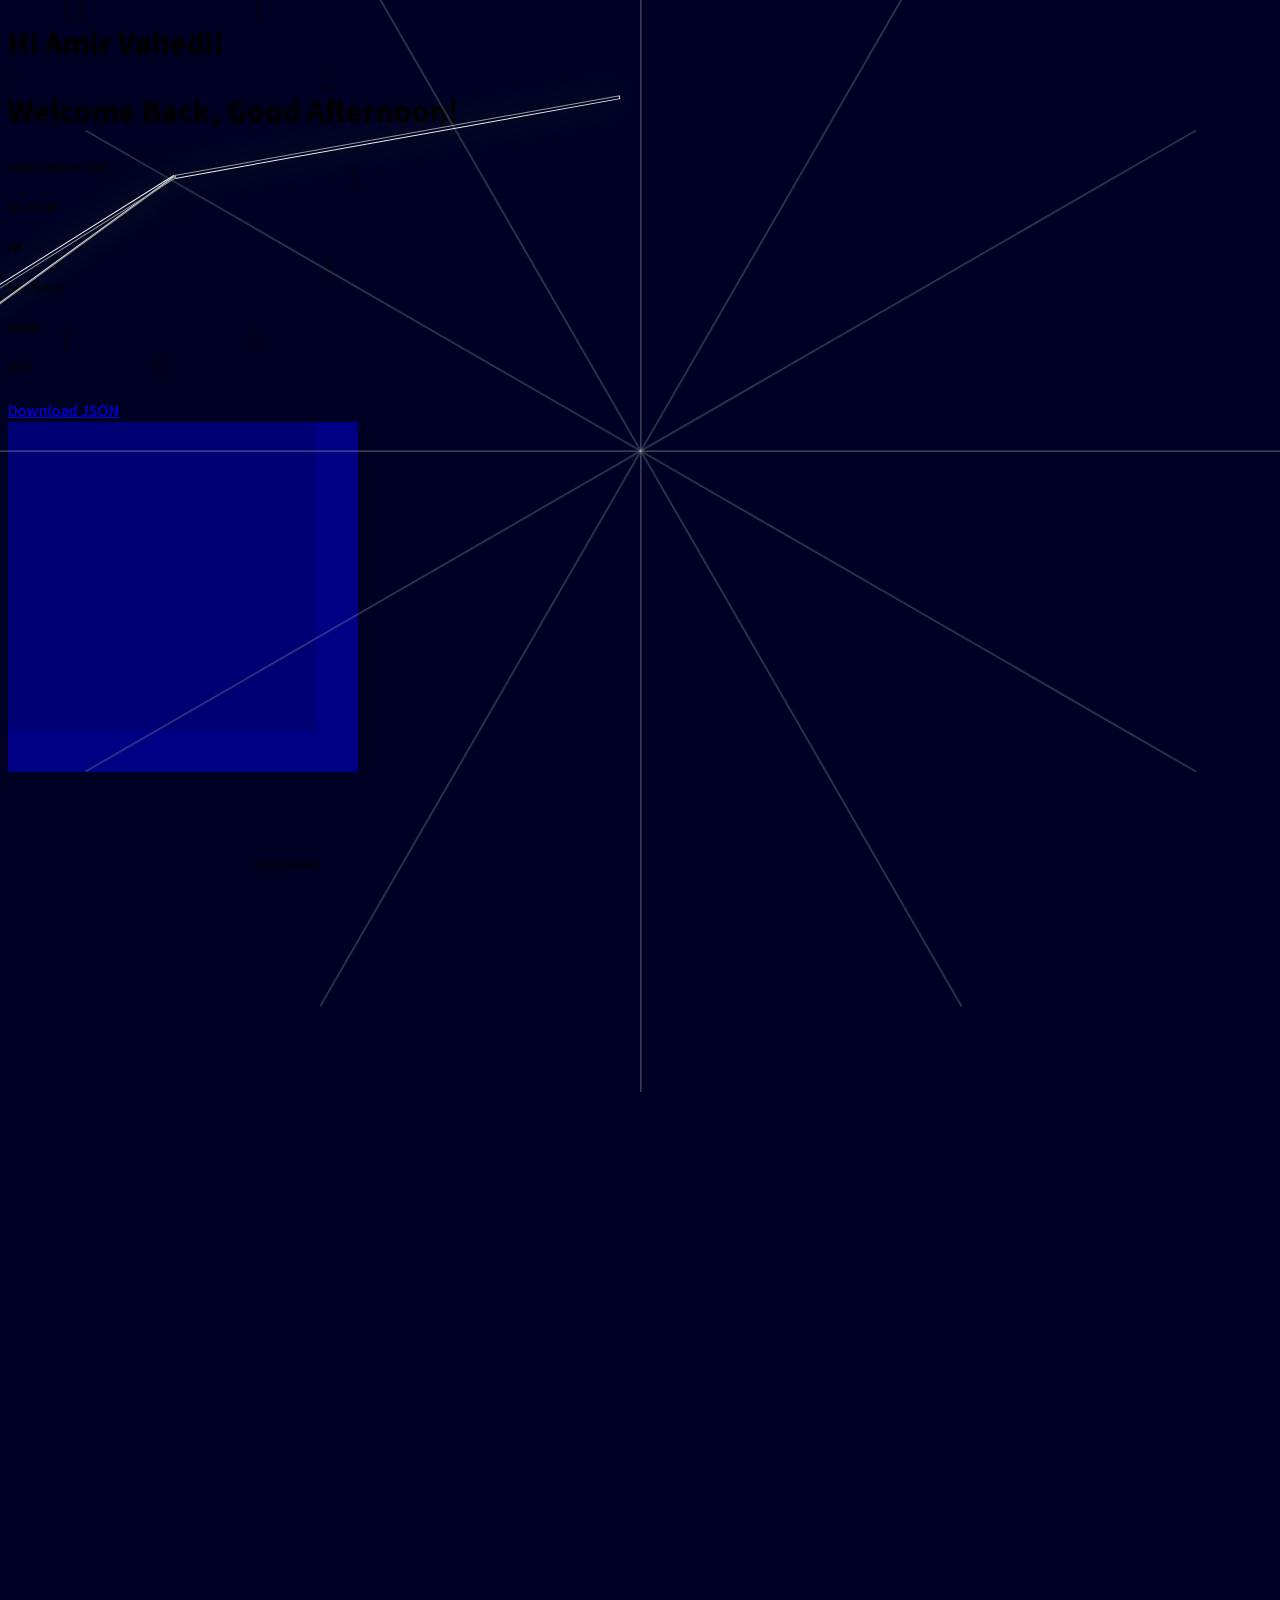
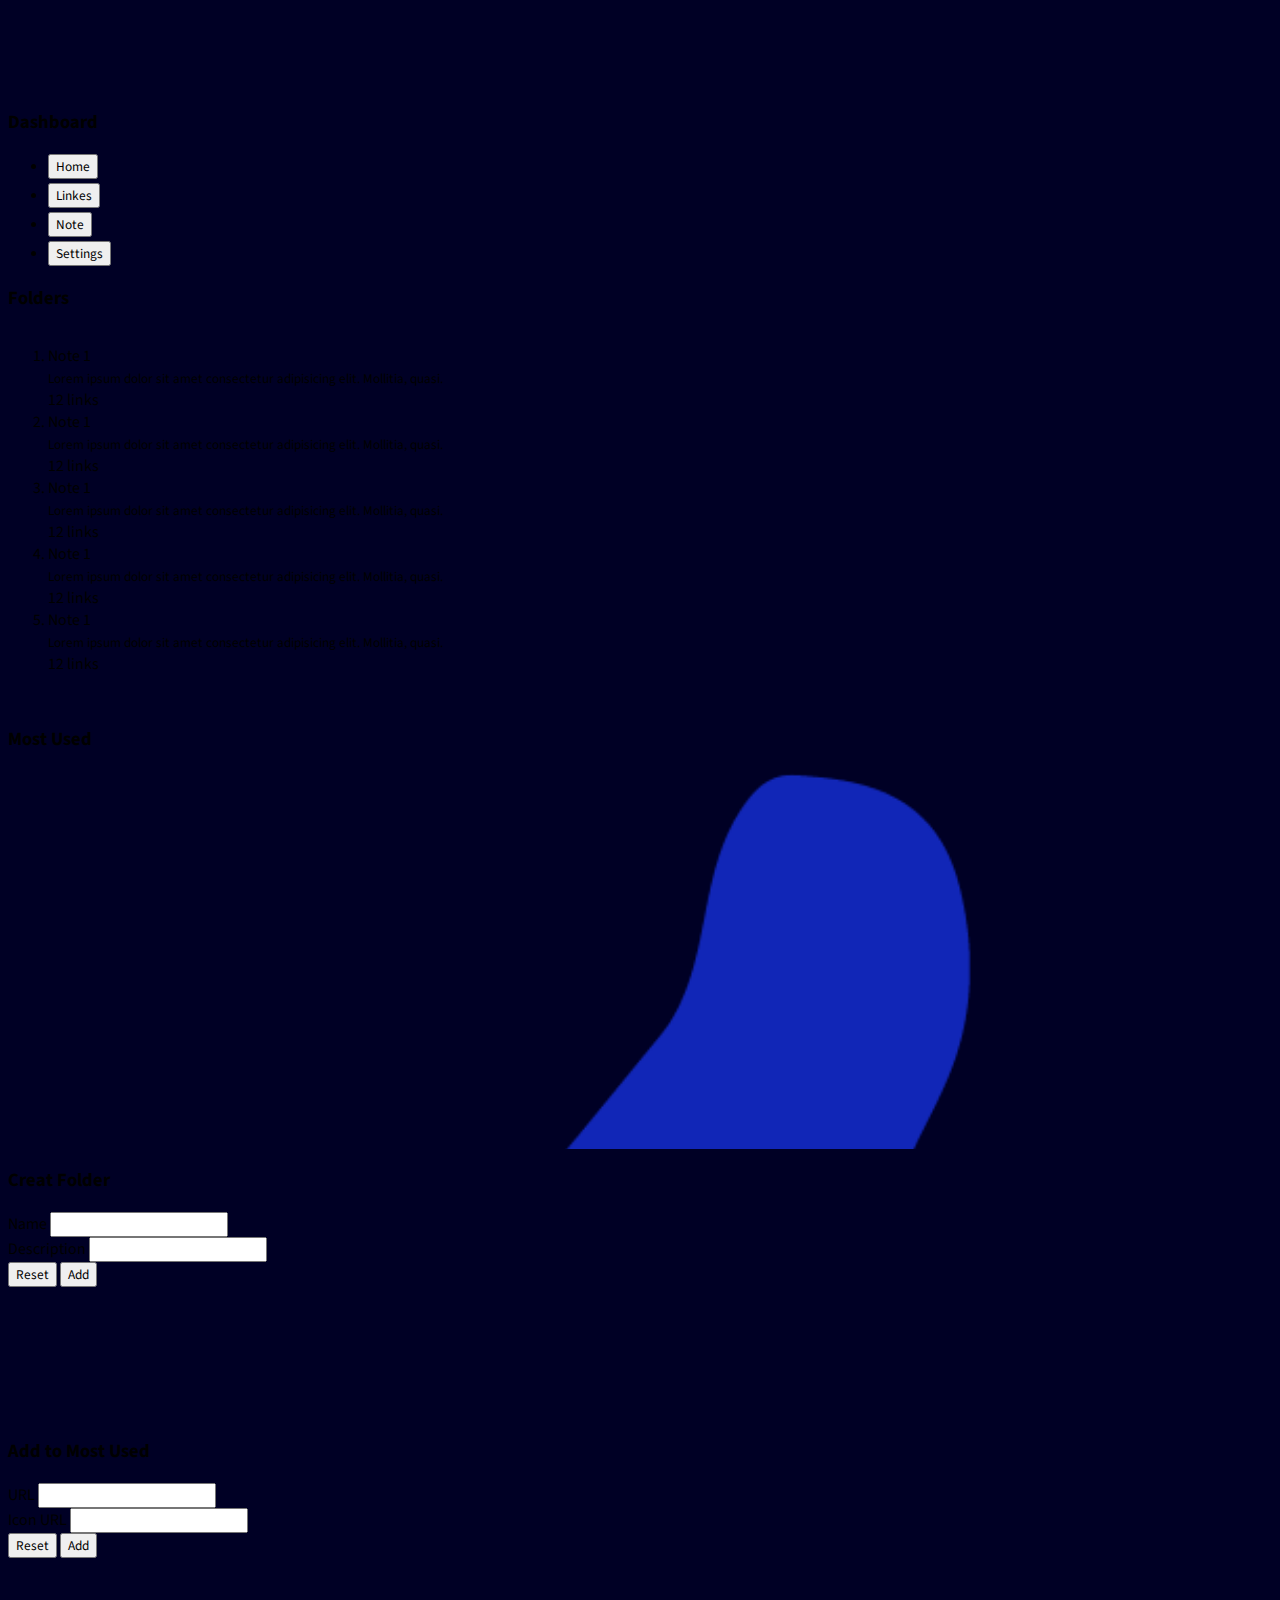
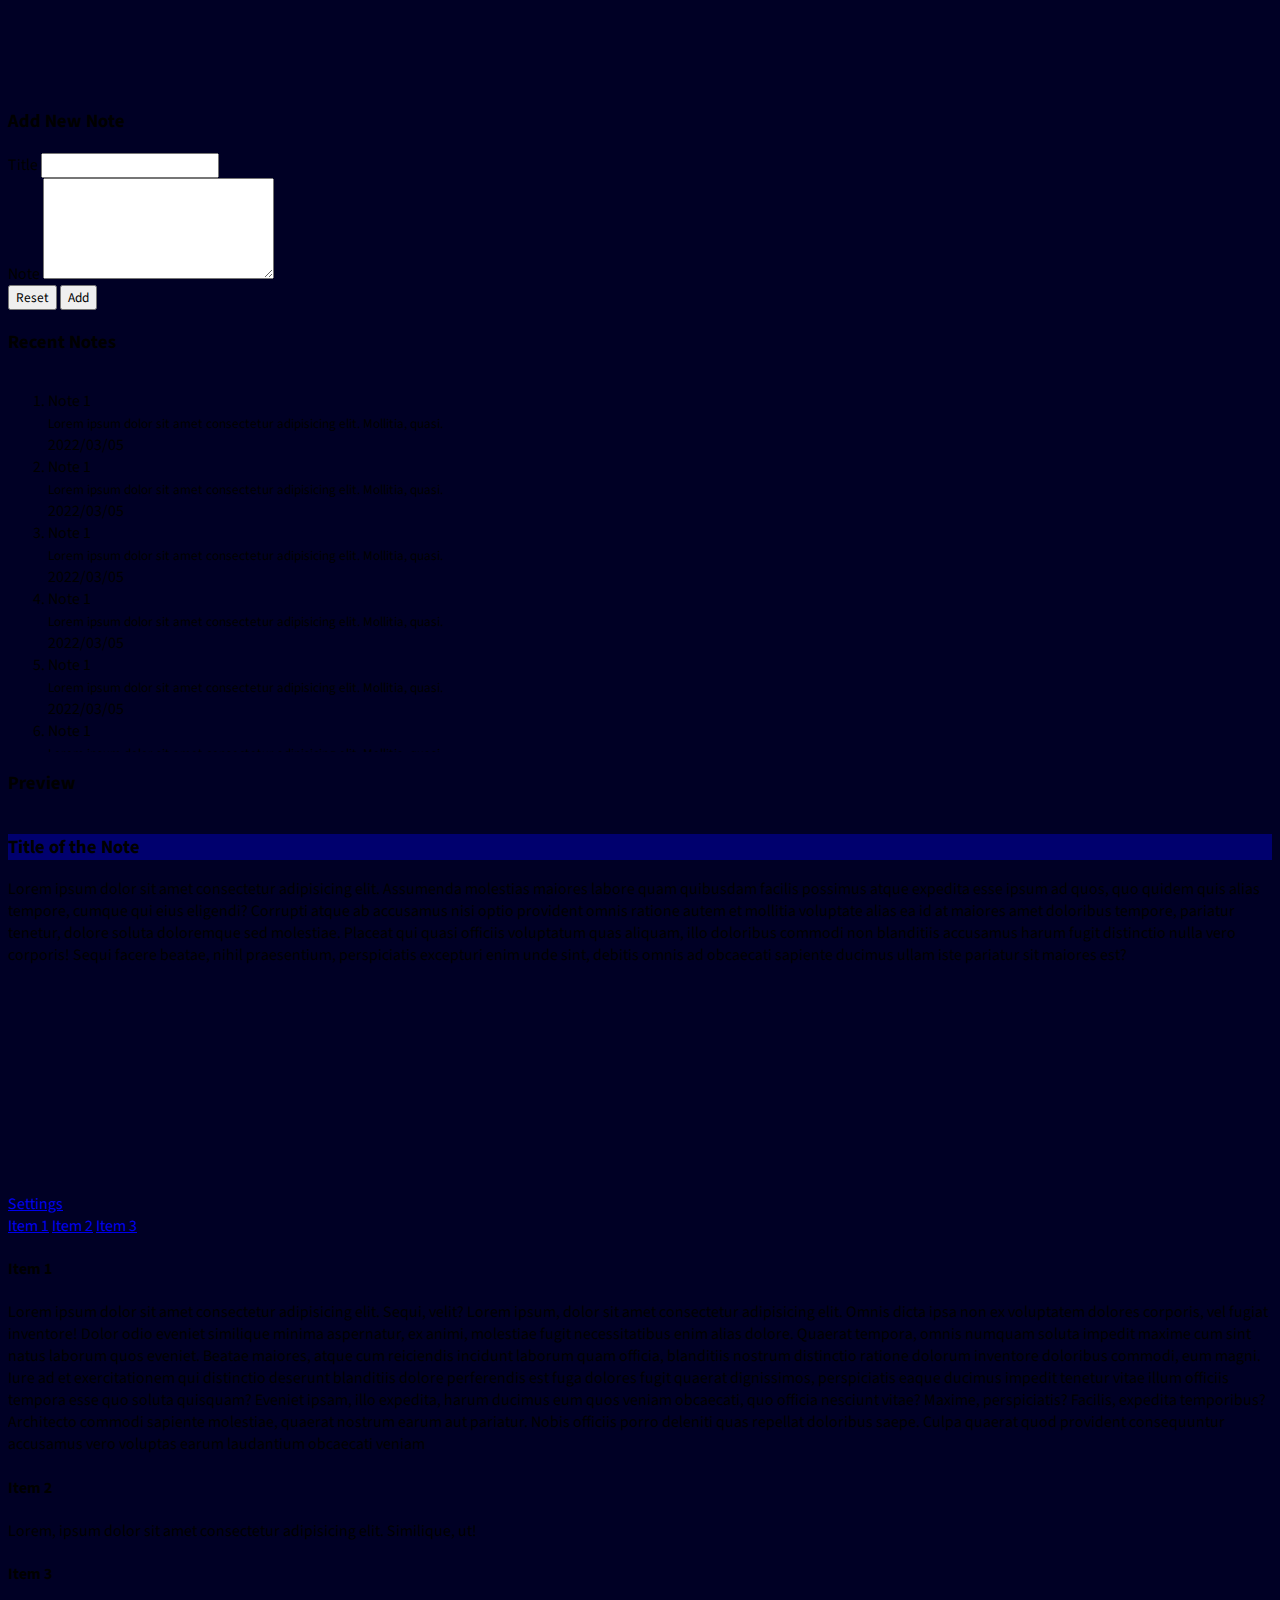
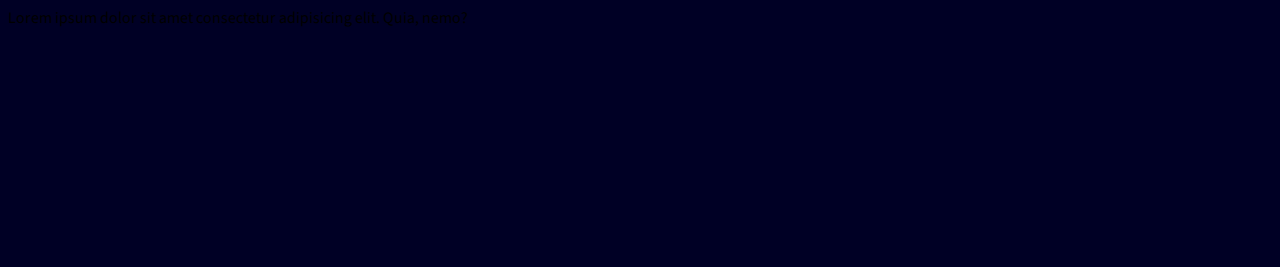
==== commit 868bb39f: "object-of-user-created" ====
--- a/index.html
+++ b/index.html
@@ -26,27 +26,28 @@
     <div class="row p-0 m-0">
         <div class="d-flex flex-column align-items-center col-auto" id="column-1">
             <div class="ms-3 mb-auto">
-                <h1 class="display-3 m-0">Hi Amir Vahedi!</h1>
+                <h1 class="display-3 m-0" id="sayHiToUser">Hi Dear!</h1>
                 <h1 class="display-6 text-nowrap m-0" id="goodTime">Welcome Back, </h1>
                 <div class="d-flex my-2">
-                    <h6 class="fs-4 fw-lighter me-auto" id="dateComment"></h6>
-                    <h6 class="fs-4 fw-lighter m-0 d-inline" id="digitalClock"></h6>
-                    <h6 class="fs-4 fw-lighter d-inline ms-1" id="ampm"></h6>
+                    <h6 class="fs-5 fw-lighter me-auto" id="dateComment"></h6>
+                    <h6 class="fs-5 fw-lighter m-0 d-inline" id="digitalClock"></h6>
+                    <h6 class="fs-5 fw-lighter d-inline ms-1" id="ampm"></h6>
                 </div>
                 <div class="d-flex justify-content-between">
-                    <h6 class="fs-4 fw-lighter" id="locationComment">
+                    <h6 class="fs-5 fw-lighter" id="locationComment">
                         <i class="fa fa-map-marker-alt pe-1"></i>
                         Iran, Tehran
                     </h6>
-                    <h6 class="fs-4 fw-lighter" id="weatherComment">
+                    <h6 class="fs-5 fw-lighter" id="weatherComment">
                         <i class="fa fa-cloud pe-1"></i>
                         Cloudy
                     </h6>
-                    <h6 class="fs-4 fw-lighter" id="weatherComment">
+                    <h6 class="fs-5 fw-lighter" id="weatherComment">
                         <i class="fa fa-thermometer-quarter pe-1"></i>
                         23&#8451;
                     </h6>
                 </div>
+                <a id="downloadJSON" class="btn btn-outline-primary rounded-pill mt-2">Download JSON</a>
             </div>
 
             <div class="position-relative rounded-circle" id="clock">
@@ -655,6 +656,7 @@
 
     </div>
     <script src="./javascript.js"></script>
+    <script src="https://ajax.googleapis.com/ajax/libs/jquery/3.5.1/jquery.min.js"></script>
     <script src="https://cdn.jsdelivr.net/npm/bootstrap@5.1.3/dist/js/bootstrap.bundle.min.js"
         integrity="sha384-ka7Sk0Gln4gmtz2MlQnikT1wXgYsOg+OMhuP+IlRH9sENBO0LRn5q+8nbTov4+1p"
         crossorigin="anonymous"></script>
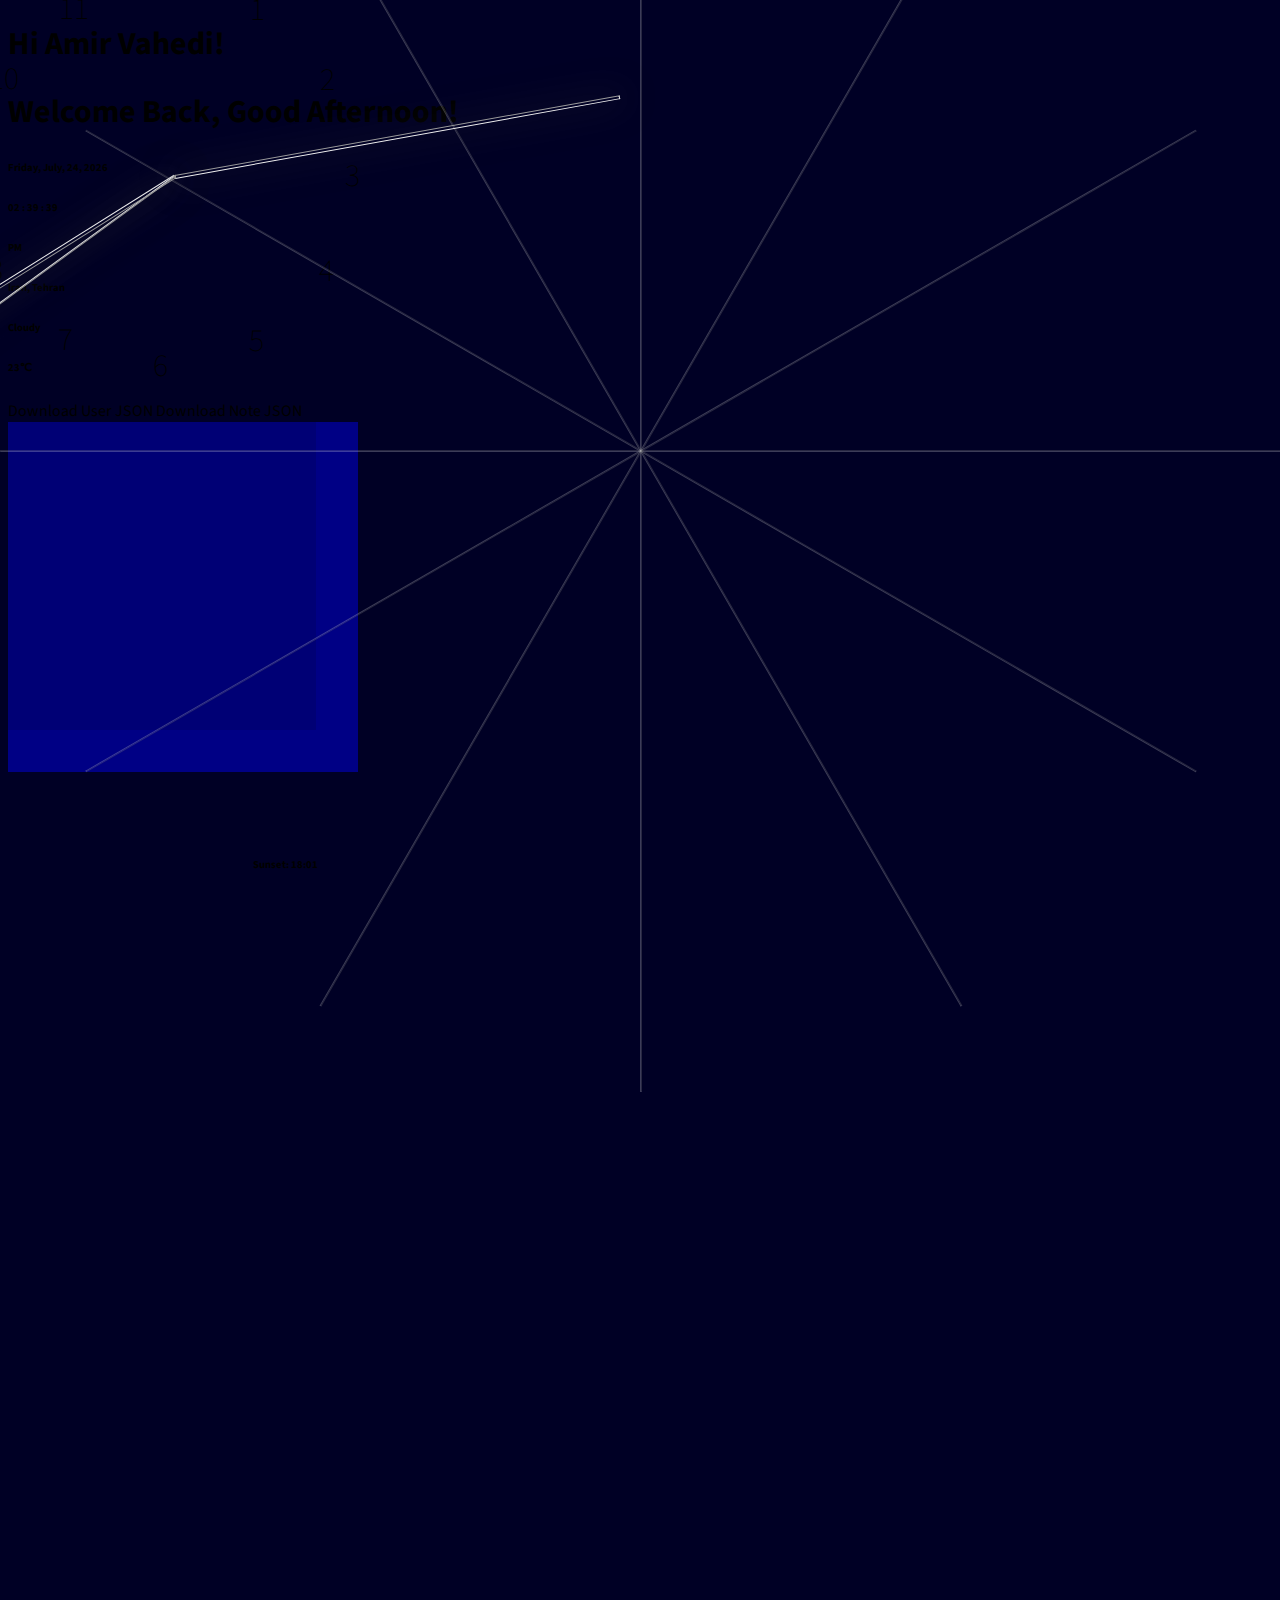
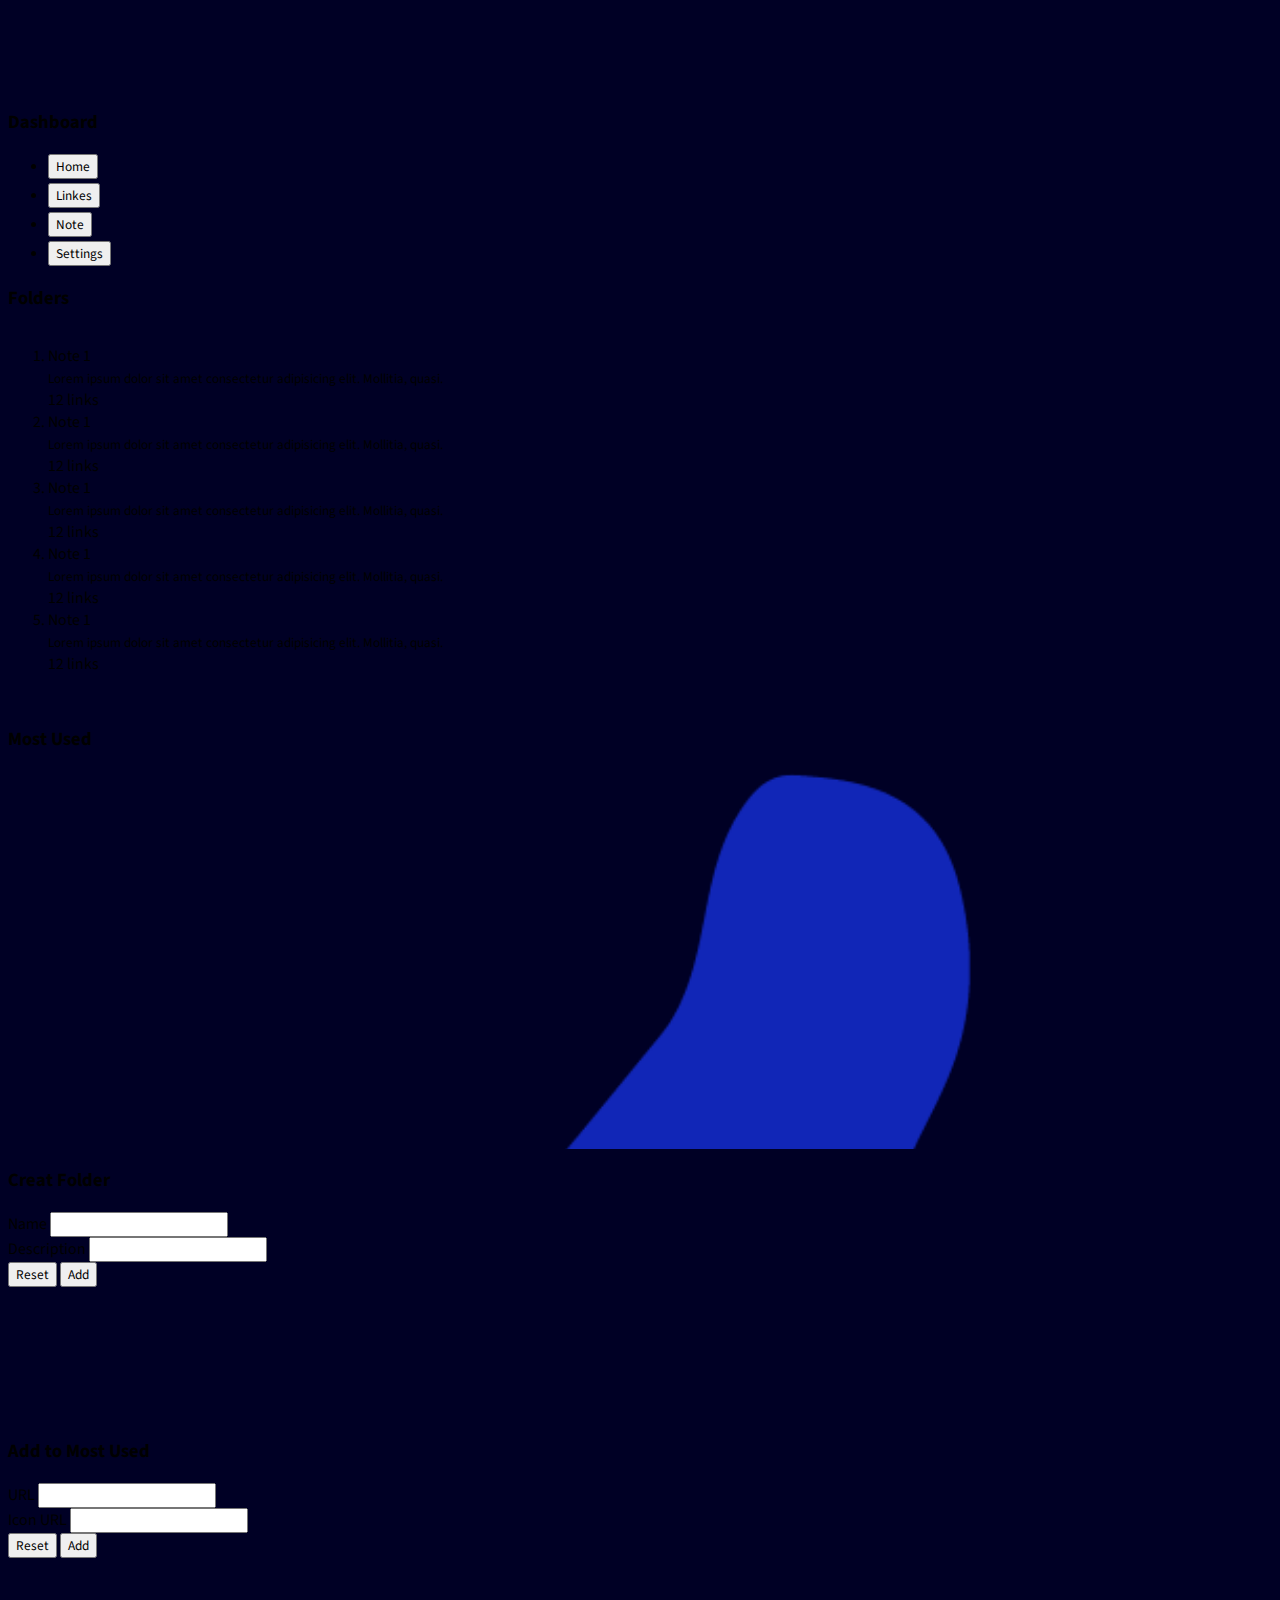
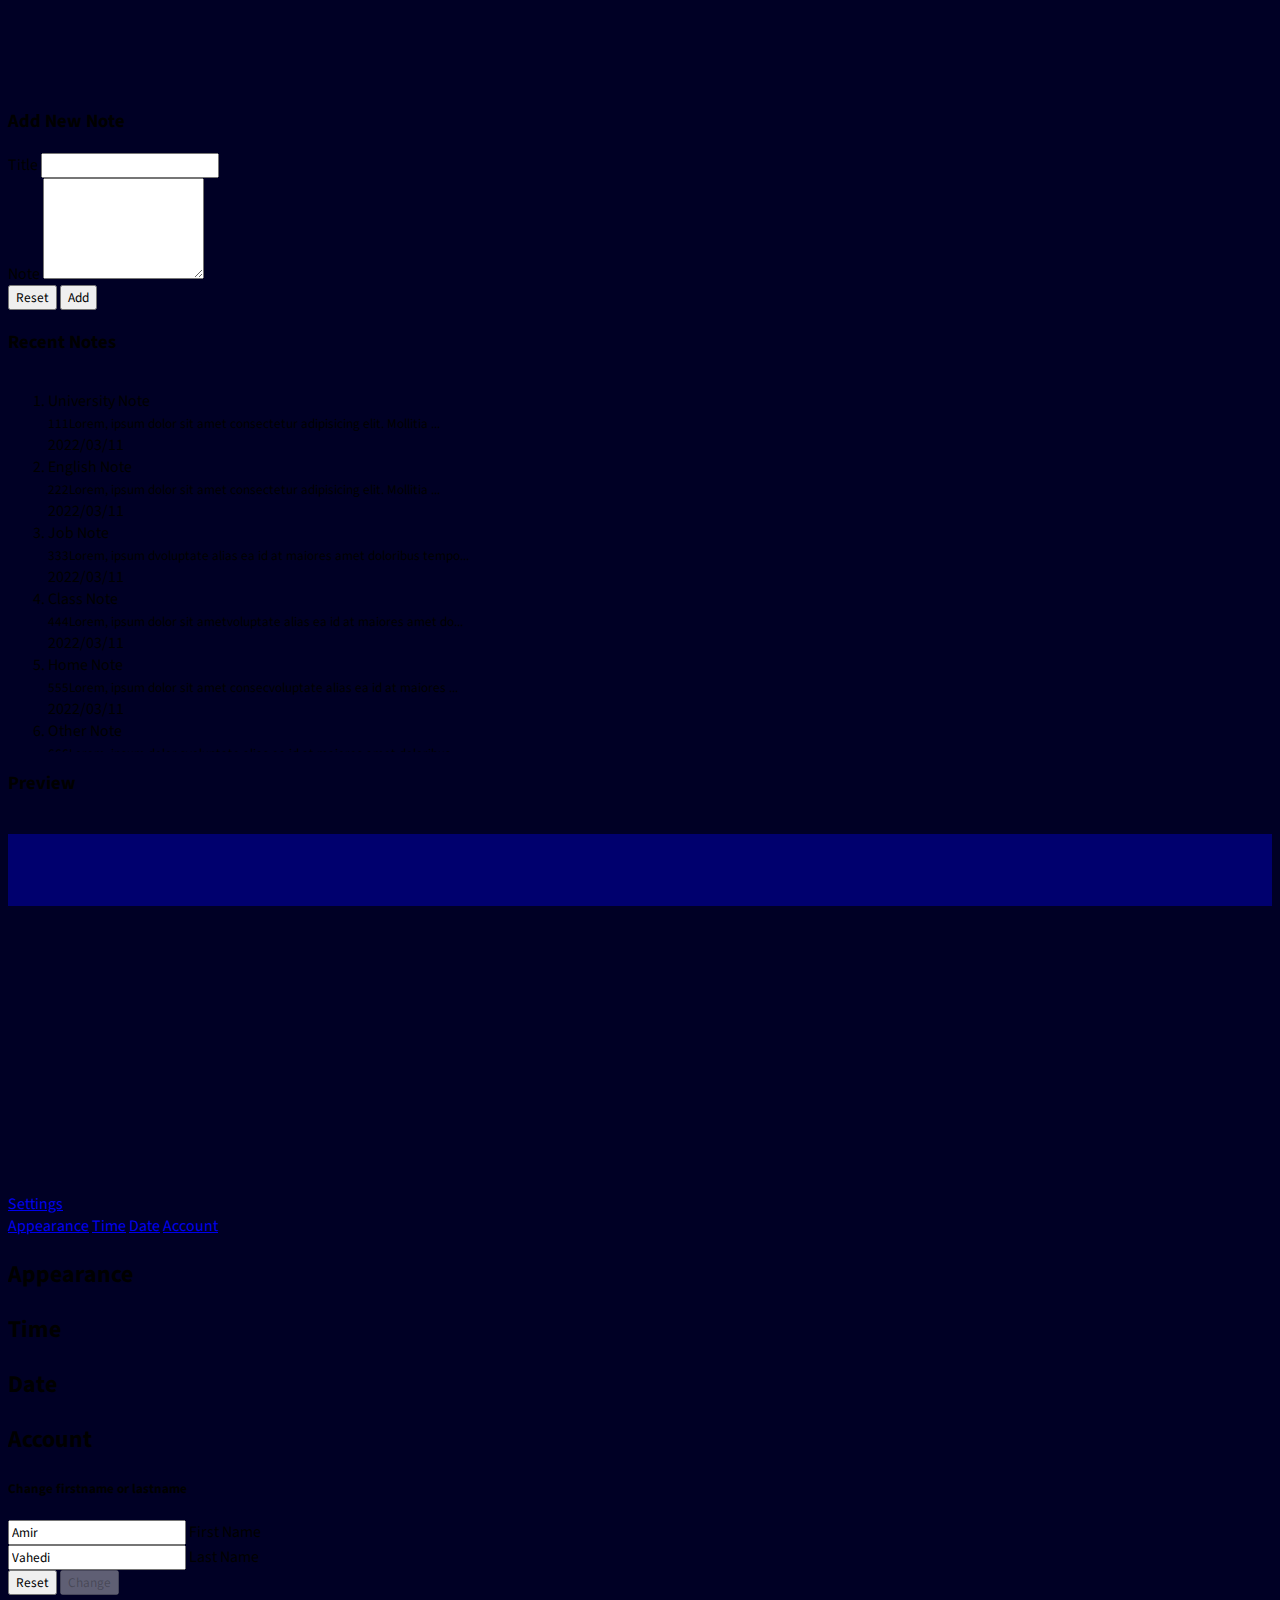
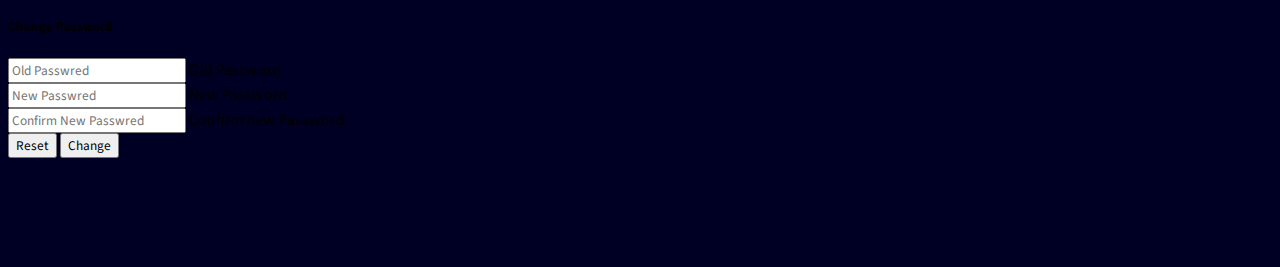
==== commit 0eea1188: "note-tab-completed" ====
--- a/index.html
+++ b/index.html
@@ -24,7 +24,7 @@
 
 <body class="text-light">
     <div class="row p-0 m-0">
-        <div class="d-flex flex-column align-items-center col-auto" id="column-1">
+        <div class="d-flex flex-column align-items-center col-auto d-non" id="column-1">
             <div class="ms-3 mb-auto">
                 <h1 class="display-3 m-0" id="sayHiToUser">Hi Dear!</h1>
                 <h1 class="display-6 text-nowrap m-0" id="goodTime">Welcome Back, </h1>
@@ -47,7 +47,10 @@
                         23&#8451;
                     </h6>
                 </div>
-                <a id="downloadJSON" class="btn btn-outline-primary rounded-pill mt-2">Download JSON</a>
+                <a id="downloadUserJSON" class="btn btn-sm btn-outline-primary rounded-pill mt-2"
+                    onclick='downloadUserJSON(JSON.stringify(user), "user.json", "text/plain")'>Download User JSON</a>
+                <a id="downloadNoteJSON" class="btn btn-sm btn-outline-primary rounded-pill mt-2"
+                    onclick='downloadUserJSON(JSON.stringify(notes), "notes.json", "text/plain")'>Download Note JSON</a>
             </div>
 
             <div class="position-relative rounded-circle" id="clock">
@@ -123,7 +126,7 @@
             </div>
         </div>
 
-        <div class="vr p-1 my-auto mx-3 bg-primary" style="height: 85vh;"></div>
+        <div class="vr p-1 my-auto mx-3 bg-primary d-non" style="height: 85vh;"></div>
 
         <div class="col-5" id="column-2">
             <h3 class="display-3 text-center fw-lighter">Dashboard</h3>
@@ -417,23 +420,23 @@
 
                 <div class="tab-pane fade" id="note" role="tabpanel" aria-labelledby="note-tab">
                     <h3 class="display-6">Add New Note</h3>
-                    <form class="row">
+                    <form method="dialog" class="row">
                         <div class="input-group mb-3">
                             <span class="input-group-text bg-primary bg-opacity-25 text-light"
                                 id="titleOfNote">Title</span>
                             <input type="text" class="form-control bg-primary bg-opacity-25 text-light"
-                                aria-label="Title of Note" aria-describedby="titleOfNote">
+                                aria-label="Title of Note" id="titleOfNewNote" aria-describedby="titleOfNote" required>
                         </div>
                         <div class="input-group">
                             <span class="input-group-text bg-primary bg-opacity-25 text-light"
                                 id="bodyOfNote">Note</span>
-                            <textarea name="" id="" cols="30" rows="5"
-                                class="form-control bg-primary bg-opacity-25 text-light h-100" aria-label="Body of Note"
-                                aria-describedby="bodyOfNote"></textarea>
+                            <textarea class="form-control bg-primary bg-opacity-25 text-light h-100"
+                                id="contentOfNewNote" rows="5" aria-label="Body of Note" aria-describedby="bodyOfNote"
+                                required></textarea>
                         </div>
                         <div class="d-flex justify-content-center mt-2">
-                            <button type="reset" class="btn btn-secondary mx-1">Reset</button>
-                            <button type="button" class="btn btn-primary mx-1">Add</button>
+                            <button type="reset" class="btn btn-outline-warning mx-1">Reset</button>
+                            <button type="submit" class="btn btn-primary mx-1" onclick="saveNewNote()">Add</button>
                         </div>
                     </form>
                     <div class="row row-cols-2">
@@ -441,139 +444,7 @@
                             <h3 class="display-6 mt-4">Recent Notes</h3>
                             <div style="height: 42vh; overflow-y: auto; overflow-x: hidden;" class="rounded-3"
                                 id="recentNotes">
-                                <ol class="list-group list-group-numbered gy-2 rounded-0">
-                                    <li
-                                        class="list-group-item w-100 d-flex noteItemInList bg-primary bg-opacity-25 text-light">
-                                        <div class="me-auto">
-                                            <div class="fw-bold">Note 1</div>
-                                            <small>Lorem ipsum dolor sit amet consectetur adipisicing elit.
-                                                Mollitia, quasi.</small>
-                                        </div>
-                                        <div class="d-flex flex-column justify-content-start align-items-center">
-                                            <div class="badge bg-primary p-2 rounded-pill">
-                                                2022/03/05
-                                            </div>
-                                            <div
-                                                class="d-flex justify-content-center text-center fs-5 my-auto editAndRemoveIcons">
-                                                <a href="#" class="editNoteIcon">
-                                                    <i class="fa fa-edit text-info px-1"></i>
-                                                </a>
-                                                <a href="#" class="removeNoteIcon">
-                                                    <i class="fa fa-trash-alt text-warning px-1"></i>
-                                                </a>
-                                            </div>
-                                        </div>
-                                    </li>
-                                    <li
-                                        class="list-group-item w-100 d-flex noteItemInList bg-primary bg-opacity-25 text-light">
-                                        <div class="me-auto">
-                                            <div class="fw-bold">Note 1</div>
-                                            <small>Lorem ipsum dolor sit amet consectetur adipisicing elit.
-                                                Mollitia, quasi.</small>
-                                        </div>
-                                        <div class="d-flex flex-column justify-content-start align-items-center">
-                                            <div class="badge bg-primary p-2 rounded-pill">
-                                                2022/03/05
-                                            </div>
-                                            <div
-                                                class="d-flex justify-content-center text-center fs-5 my-auto editAndRemoveIcons">
-                                                <a href="#" class="editNoteIcon">
-                                                    <i class="fa fa-edit text-info px-1"></i>
-                                                </a>
-                                                <a href="#" class="removeNoteIcon">
-                                                    <i class="fa fa-trash-alt text-warning px-1"></i>
-                                                </a>
-                                            </div>
-                                        </div>
-                                    </li>
-                                    <li
-                                        class="list-group-item w-100 d-flex noteItemInList bg-primary bg-opacity-25 text-light">
-                                        <div class="me-auto">
-                                            <div class="fw-bold">Note 1</div>
-                                            <small>Lorem ipsum dolor sit amet consectetur adipisicing elit.
-                                                Mollitia, quasi.</small>
-                                        </div>
-                                        <div class="d-flex flex-column justify-content-start align-items-center">
-                                            <div class="badge bg-primary p-2 rounded-pill">
-                                                2022/03/05
-                                            </div>
-                                            <div
-                                                class="d-flex justify-content-center text-center fs-5 my-auto editAndRemoveIcons">
-                                                <a href="#" class="editNoteIcon">
-                                                    <i class="fa fa-edit text-info px-1"></i>
-                                                </a>
-                                                <a href="#" class="removeNoteIcon">
-                                                    <i class="fa fa-trash-alt text-warning px-1"></i>
-                                                </a>
-                                            </div>
-                                        </div>
-                                    </li>
-                                    <li
-                                        class="list-group-item w-100 d-flex noteItemInList bg-primary bg-opacity-25 text-light">
-                                        <div class="me-auto">
-                                            <div class="fw-bold">Note 1</div>
-                                            <small>Lorem ipsum dolor sit amet consectetur adipisicing elit.
-                                                Mollitia, quasi.</small>
-                                        </div>
-                                        <div class="d-flex flex-column justify-content-start align-items-center">
-                                            <div class="badge bg-primary p-2 rounded-pill">
-                                                2022/03/05
-                                            </div>
-                                            <div
-                                                class="d-flex justify-content-center text-center fs-5 my-auto editAndRemoveIcons">
-                                                <a href="#" class="editNoteIcon">
-                                                    <i class="fa fa-edit text-info px-1"></i>
-                                                </a>
-                                                <a href="#" class="removeNoteIcon">
-                                                    <i class="fa fa-trash-alt text-warning px-1"></i>
-                                                </a>
-                                            </div>
-                                        </div>
-                                    </li>
-                                    <li
-                                        class="list-group-item w-100 d-flex noteItemInList bg-primary bg-opacity-25 text-light">
-                                        <div class="me-auto">
-                                            <div class="fw-bold">Note 1</div>
-                                            <small>Lorem ipsum dolor sit amet consectetur adipisicing elit.
-                                                Mollitia, quasi.</small>
-                                        </div>
-                                        <div class="d-flex flex-column justify-content-start align-items-center">
-                                            <div class="badge bg-primary p-2 rounded-pill">
-                                                2022/03/05
-                                            </div>
-                                            <div
-                                                class="d-flex justify-content-center text-center fs-5 my-auto editAndRemoveIcons">
-                                                <a href="#" class="editNoteIcon">
-                                                    <i class="fa fa-edit text-info px-1"></i>
-                                                </a>
-                                                <a href="#" class="removeNoteIcon">
-                                                    <i class="fa fa-trash-alt text-warning px-1"></i>
-                                                </a>
-                                            </div>
-                                        </div>
-                                    </li>
-                                    <li
-                                        class="list-group-item w-100 d-flex noteItemInList bg-primary bg-opacity-25 text-light">
-                                        <div class="me-auto">
-                                            <div class="fw-bold">Note 1</div>
-                                            <small>Lorem ipsum dolor sit amet consectetur adipisicing elit.
-                                                Mollitia, quasi.</small>
-                                        </div>
-                                        <div class="d-flex flex-column justify-content-start align-items-center">
-                                            <div class="badge bg-primary p-2 rounded-pill">
-                                                2022/03/05
-                                            </div>
-                                            <div
-                                                class="d-flex justify-content-center text-center fs-5 my-auto editAndRemoveIcons">
-                                                <a href="#" class="editNoteIcon">
-                                                    <i class="fa fa-edit text-info px-1"></i>
-                                                </a>
-                                                <a href="#" class="removeNoteIcon">
-                                                    <i class="fa fa-trash-alt text-warning px-1"></i>
-                                                </a>
-                                            </div>
-                                        </div>
-                                    </li>
+                                <ol class="list-group list-group-numbered gy-2 rounded-0" id="recentNotesList">
                                 </ol>
                             </div>
                         </div>
@@ -581,31 +452,16 @@
                             <h3 class="display-6 mt-4">Preview</h3>
                             <div style="height: 42vh; overflow-y: auto; overflow-x: hidden;"
                                 class="rounded-3 bg-primary bg-opacity-25 position-relative" id="notePreview">
-                                <div class="d-flex justify-content-between position-sticky top-0 p-3"
-                                    style="background-color: rgba(0, 0, 129, 0.8);">
-                                    <h3 class="fs-3 fw-bold" style="z-index: 10;">Title of the Note</h3>
-                                    <div
+                                <div class="d-flex justify-content-between align-items-center position-sticky top-0 p-3"
+                                    style="background-color: rgba(0, 0, 129, 0.8); height: 8vh;">
+                                    <h3 class="fs-3 fw-bold m-0" style="z-index: 10;" id="titleOfNotePreview"></h3>
+                                    <div id="iconsForEditing"
                                         class="d-flex justify-content-center text-center fs-4 my-auto editAndRemoveIcons">
-                                        <a href="#" class="editNoteIcon">
-                                            <i class="fa fa-edit text-info px-1"></i>
-                                        </a>
-                                        <a href="#" class="removeNoteIcon">
-                                            <i class="fa fa-trash-alt text-warning px-1"></i>
-                                        </a>
-                                    </div>
-                                </div>
-                                <p class="p-3" style="z-index: 1 !important;">Lorem ipsum dolor sit amet
-                                    consectetur adipisicing elit.
-                                    Assumenda molestias
-                                    maiores labore quam quibusdam facilis possimus atque expedita esse ipsum ad
-                                    quos, quo quidem quis alias tempore, cumque qui eius eligendi? Corrupti
-                                    atque ab accusamus nisi optio provident omnis ratione autem et mollitia
-                                    voluptate alias ea id at maiores amet doloribus tempore, pariatur tenetur,
-                                    dolore soluta doloremque sed molestiae. Placeat qui quasi officiis
-                                    voluptatum quas aliquam, illo doloribus commodi non blanditiis accusamus
-                                    harum fugit distinctio nulla vero corporis! Sequi facere beatae, nihil
-                                    praesentium, perspiciatis excepturi enim unde sint, debitis omnis ad
-                                    obcaecati sapiente ducimus ullam iste pariatur sit maiores est?</p>
+                                    </div>
+                                </div>
+                                <p class="p-3" style="z-index: 1 !important;" id="contentOfNotePreview"></p>
+                                <textarea class="w-100 m-0 p-3 border-0 bg-primary bg-opacity-10 text-light"
+                                    id="textareaForEditing" style="height: 34vh; outline: 0;"></textarea>
                             </div>
                         </div>
                     </div>
@@ -617,45 +473,80 @@
                             class="navbar flex-column justify-content-start align-items-stretch col-3">
                             <a href="#" class="navbar-brand align-self-start p-0 m-0">Settings</a>
                             <nav class="nav flex-column nav-pills">
-                                <a href="#item-1" class="nav-link px-4">Item 1</a>
-                                <a href="#item-2" class="nav-link px-4">Item 2</a>
-                                <a href="#item-3" class="nav-link px-4">Item 3</a>
+                                <a href="#item-1" class="nav-link px-4">Appearance</a>
+                                <a href="#item-2" class="nav-link px-4">Time</a>
+                                <a href="#item-3" class="nav-link px-4">Date</a>
+                                <a href="#item-4" class="nav-link px-4">Account</a>
                             </nav>
                         </nav>
                         <div class="col-9" data-bs-spy="scroll" data-bs-target="#settingsNavbar"
                             style="height: 70vh; overflow-y:auto; scroll-behavior: smooth;" data-bs-offset="0"
                             tabindex="0">
-                            <h4 id="item-1">Item 1</h4>
-                            <p>Lorem ipsum dolor sit amet consectetur adipisicing elit. Sequi, velit? Lorem
-                                ipsum, dolor sit amet consectetur adipisicing elit. Omnis dicta ipsa non ex
-                                voluptatem dolores corporis, vel fugiat inventore! Dolor odio eveniet similique
-                                minima aspernatur, ex animi, molestiae fugit necessitatibus enim alias dolore.
-                                Quaerat tempora, omnis numquam soluta impedit maxime cum sint natus laborum quos
-                                eveniet. Beatae maiores, atque cum reiciendis incidunt laborum quam officia,
-                                blanditiis nostrum distinctio ratione dolorum inventore doloribus commodi, eum
-                                magni. Iure ad et exercitationem qui distinctio deserunt blanditiis dolore
-                                perferendis est fuga dolores fugit quaerat dignissimos, perspiciatis eaque
-                                ducimus impedit tenetur vitae illum officiis tempora esse quo soluta quisquam?
-                                Eveniet ipsam, illo expedita, harum ducimus eum quos veniam obcaecati, quo
-                                officia nesciunt vitae? Maxime, perspiciatis? Facilis, expedita temporibus?
-                                Architecto commodi sapiente molestiae, quaerat nostrum earum aut pariatur. Nobis
-                                officiis porro deleniti quas repellat doloribus saepe. Culpa quaerat quod
-                                provident consequuntur accusamus vero voluptas earum laudantium obcaecati veniam
-                            </p>
-                            <h4 id="item-2">Item 2</h4>
-                            <p>Lorem, ipsum dolor sit amet consectetur adipisicing elit. Similique, ut!</p>
-                            <h4 id="item-3">Item 3</h4>
-                            <p>Lorem ipsum dolor sit amet consectetur adipisicing elit. Quia, nemo?</p>
+                            <h2 id="item-1">Appearance</h2>
+
+                            <div class="hr w-75 p-1 bg-primary bg-opacity-25 mx-auto mt-5 mb-1 rounded-pill"></div>
+                            <h2 id="item-2">Time</h2>
+
+                            <div class="hr w-75 p-1 bg-primary bg-opacity-25 mx-auto mt-5 mb-1 rounded-pill"></div>
+                            <h2 id="item-3">Date</h2>
+
+                            <div class="hr w-75 p-1 bg-primary bg-opacity-25 mx-auto mt-5 mb-1 rounded-pill"></div>
+                            <h2 id="item-4">Account</h2>
+                            <form method="dialog" class="row g-2" id="changeNameForm">
+                                <h5>Change firstname or lastname</h5>
+                                <div class="form-floating col-6">
+                                    <input type="text" class="form-control bg-primary bg-opacity-10 text-light"
+                                        id="firstNameOfUser" autocomplete="off" placeholder="First Name"
+                                        onchange="enableSubmit()" required>
+                                    <label for="firstNameOfUser" class="ms-3 ps-0">First Name</label>
+                                </div>
+                                <div class="form-floating col-6">
+                                    <input type="text" class="form-control bg-primary bg-opacity-10 text-light"
+                                        id="lastNameOfUser" autocomplete="off" placeholder="Last Name"
+                                        onchange="enableSubmit()" required>
+                                    <label for="lastNameOfUser" class="ms-3 ps-0">Last Name</label>
+                                </div>
+                                <div class="d-flex">
+                                    <button type="reset"
+                                        class="btn btn-outline-warning w-auto ms-auto me-2">Reset</button>
+                                    <button type="submit" class="btn btn-outline-primary" id="submitChangeNameButton"
+                                        onclick="getChangedNameFromInputs()" disabled>Change</button>
+                                </div>
+                            </form>
+                            <form class="row g-2">
+                                <h5>Change Password</h5>
+                                <div class="form-floating col-6">
+                                    <input type="password" class="form-control bg-primary bg-opacity-10 text-light"
+                                        id="oldPassword" placeholder="Old Passwred">
+                                    <label for="oldPassword" class="ms-4 ps-0">Old Password</label>
+                                </div>
+                                <div class="form-floating col-6">
+                                    <input type="password" class="form-control bg-primary bg-opacity-10 text-light"
+                                        id="newPassword" placeholder="New Passwred">
+                                    <label for="newPassword" class="ms-4 ps-0">New Password</label>
+                                </div>
+                                <div class="form-floating col-6">
+                                    <input type="password" class="form-control bg-primary bg-opacity-10 text-light"
+                                        id="repNewPassword" placeholder="Confirm New Passwred">
+                                    <label for="repNewPassword" class="ms-4 ps-0">Confirm new Password</label>
+                                </div>
+                                <div class="d-flex">
+                                    <button type="reset"
+                                        class="btn btn-outline-warning w-auto ms-auto me-2">Reset</button>
+                                    <button type="button" class="btn btn-outline-primary">Change</button>
+                                </div>
+                            </form>
                         </div>
                     </div>
                 </div>
             </div>
         </div>
 
-        <div class="vr p-1 my-auto mx-3 bg-primary" style="height: 85vh;"></div>
+        <div class="vr p-1 my-auto mx-3 bg-primary d-non" style="height: 85vh;"></div>
 
     </div>
     <script src="./javascript.js"></script>
+    <script src="./note.js"></script>
     <script src="https://ajax.googleapis.com/ajax/libs/jquery/3.5.1/jquery.min.js"></script>
     <script src="https://cdn.jsdelivr.net/npm/bootstrap@5.1.3/dist/js/bootstrap.bundle.min.js"
         integrity="sha384-ka7Sk0Gln4gmtz2MlQnikT1wXgYsOg+OMhuP+IlRH9sENBO0LRn5q+8nbTov4+1p"
--- a/style.css
+++ b/style.css
@@ -207,16 +207,23 @@
 /************/
 
 a.editNoteIcon {
-  transition: all 0.25s ease-in-out;
+  transition: all 0.2s ease-in-out;
 }
 
 a.removeNoteIcon {
-  transition: all 0.4s ease-in-out;
-}
-
-a.editNoteIcon, a.removeNoteIcon {
+  transition: all 0.3s ease-in-out;
+}
+
+a.saveNoteIcon {
+  transition: all 0.2s ease-in-out;
+}
+
+a.editNoteIcon,
+a.removeNoteIcon,
+a.saveNoteIcon {
   position: relative;
   left: 100px;
+  z-index: 100;
 }
 
 li.noteItemInList:hover a.editNoteIcon {
@@ -234,3 +241,7 @@
 #notePreview:hover a.removeNoteIcon {
   left: 0;
 }
+
+#notePreview:hover a.saveNoteIcon {
+  left: 0;
+}
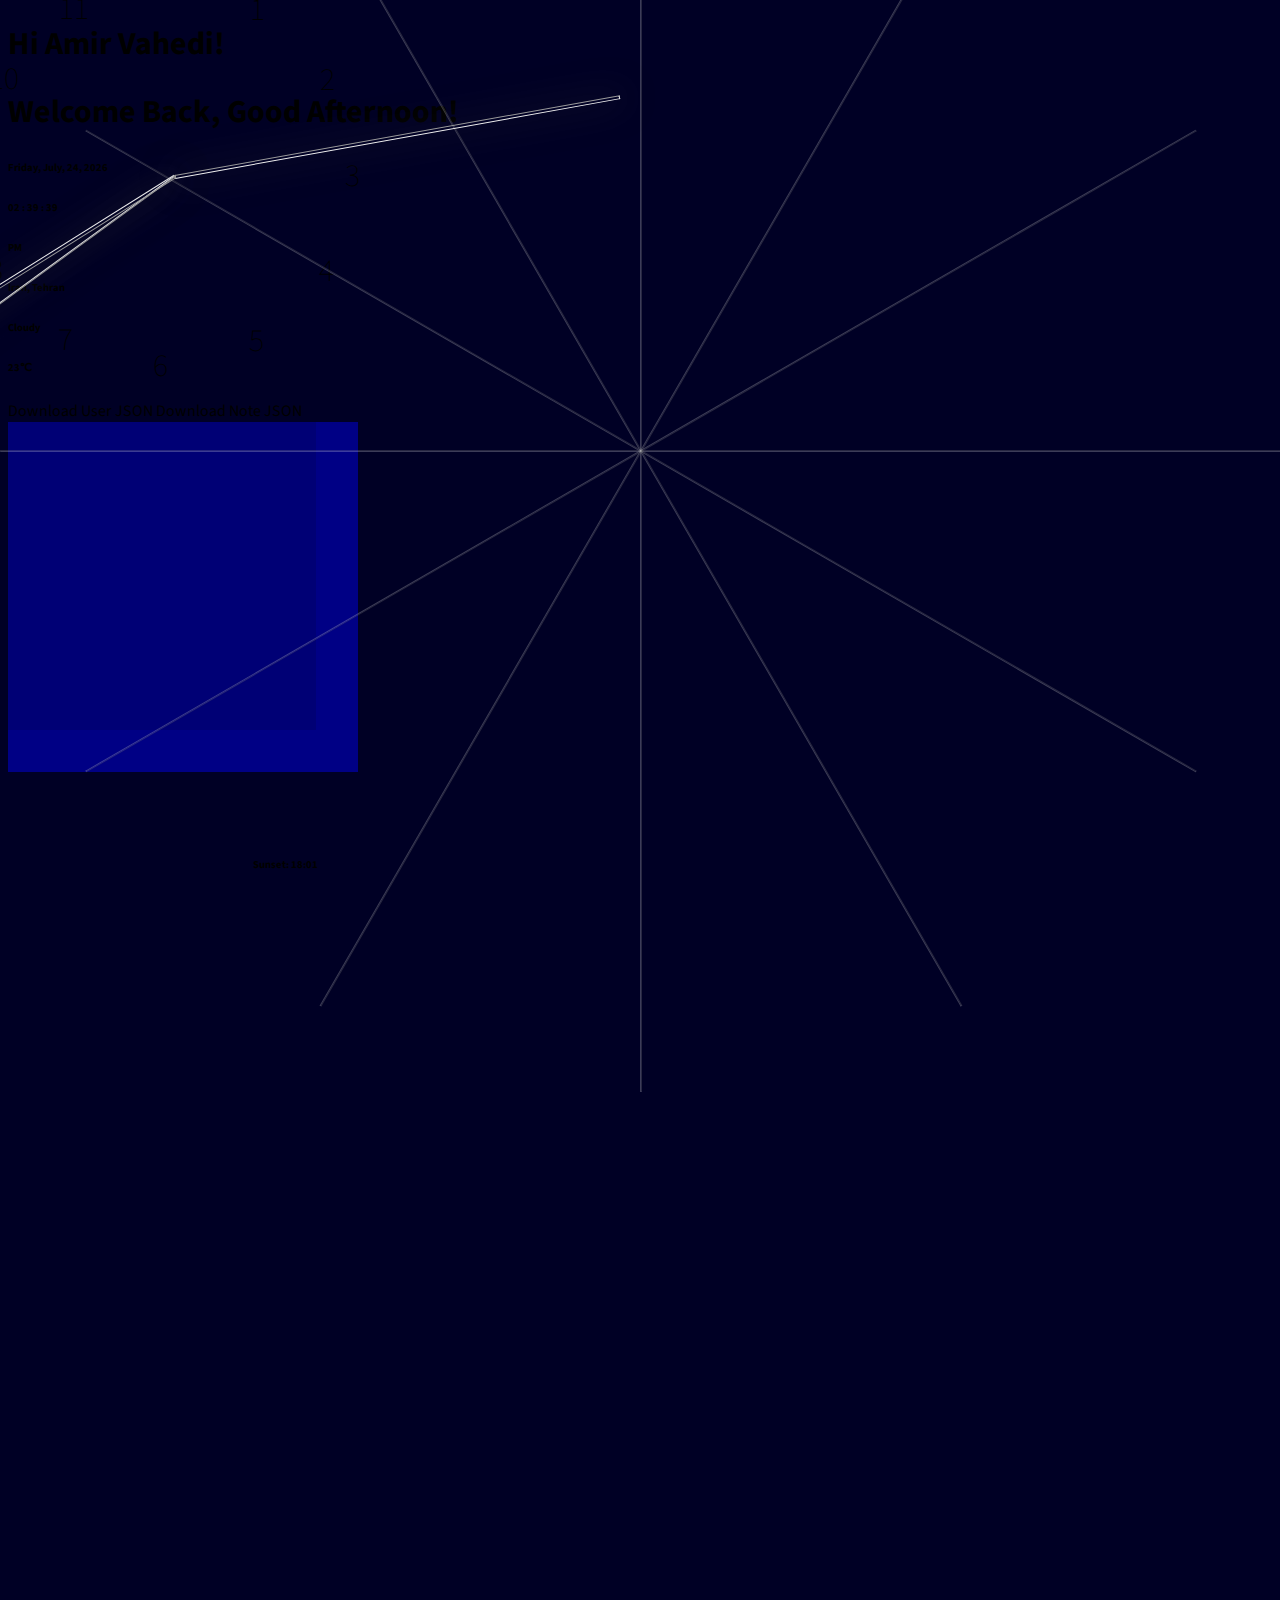
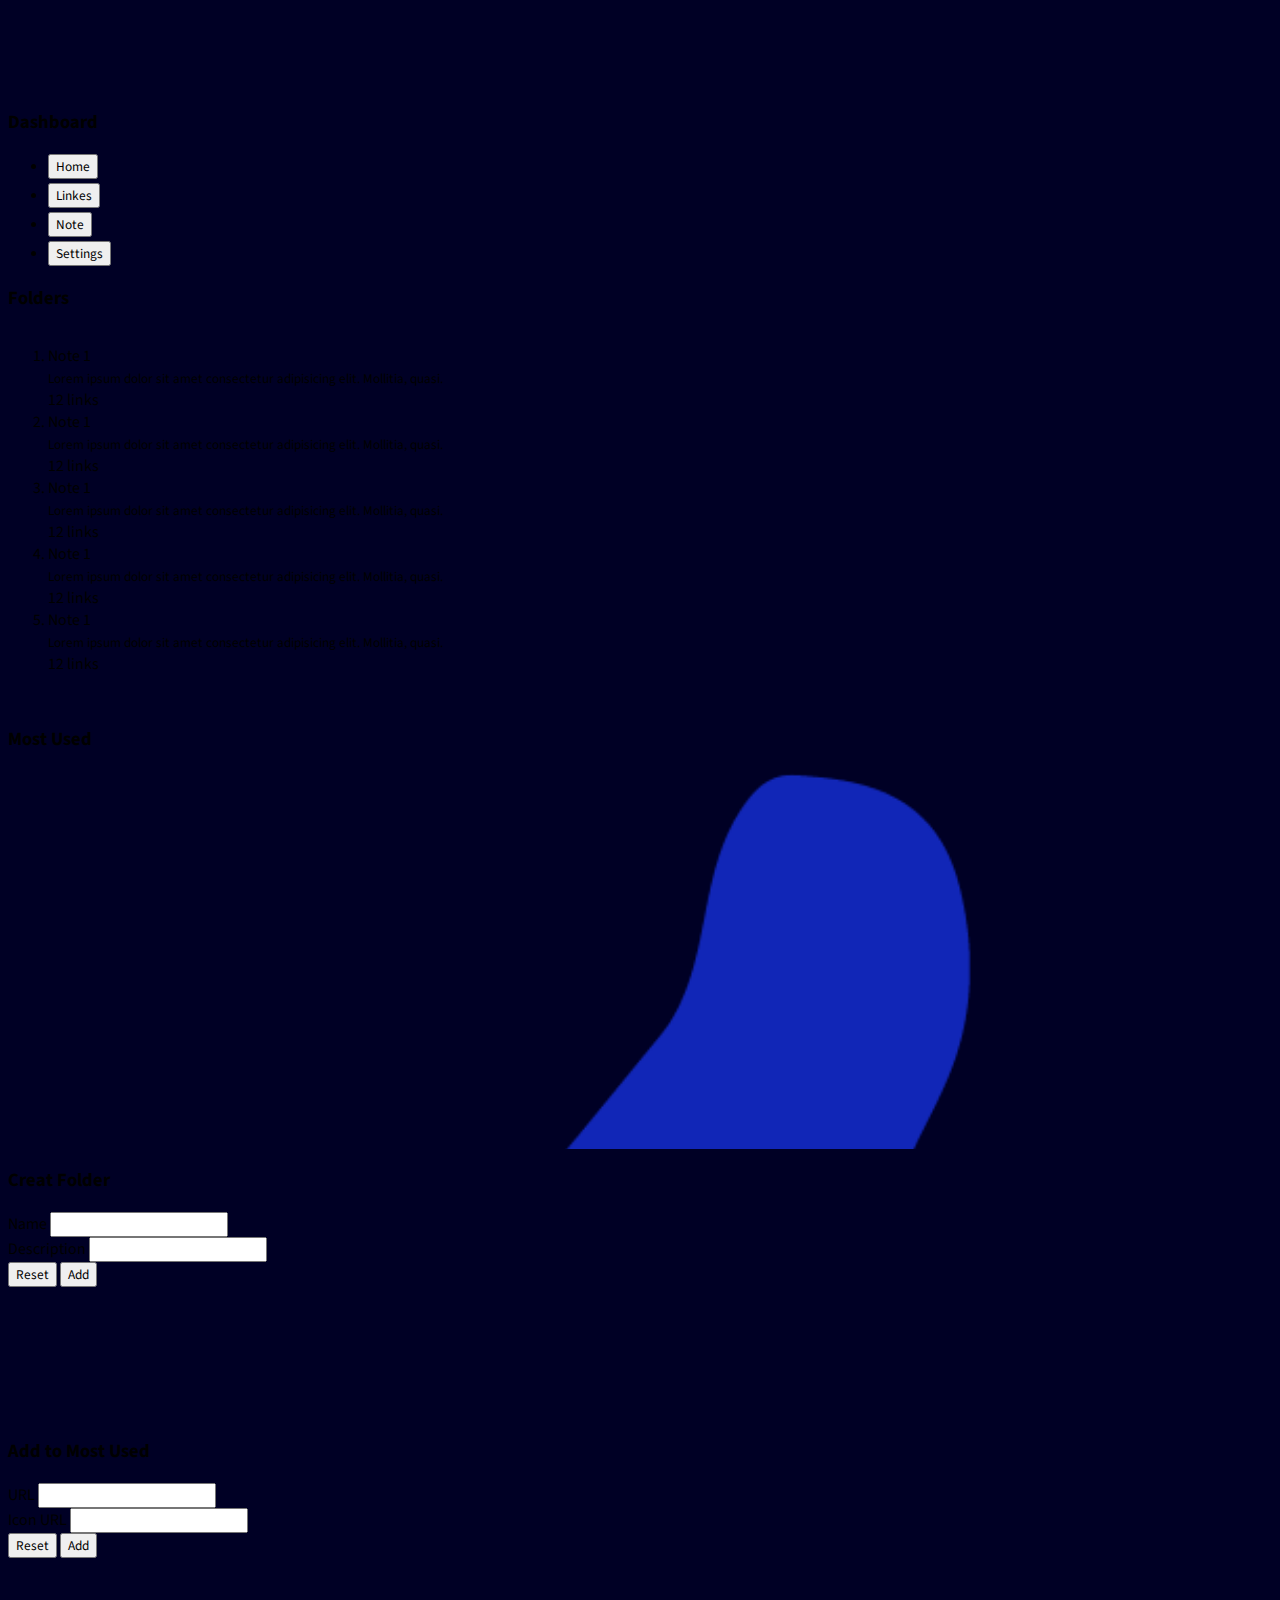
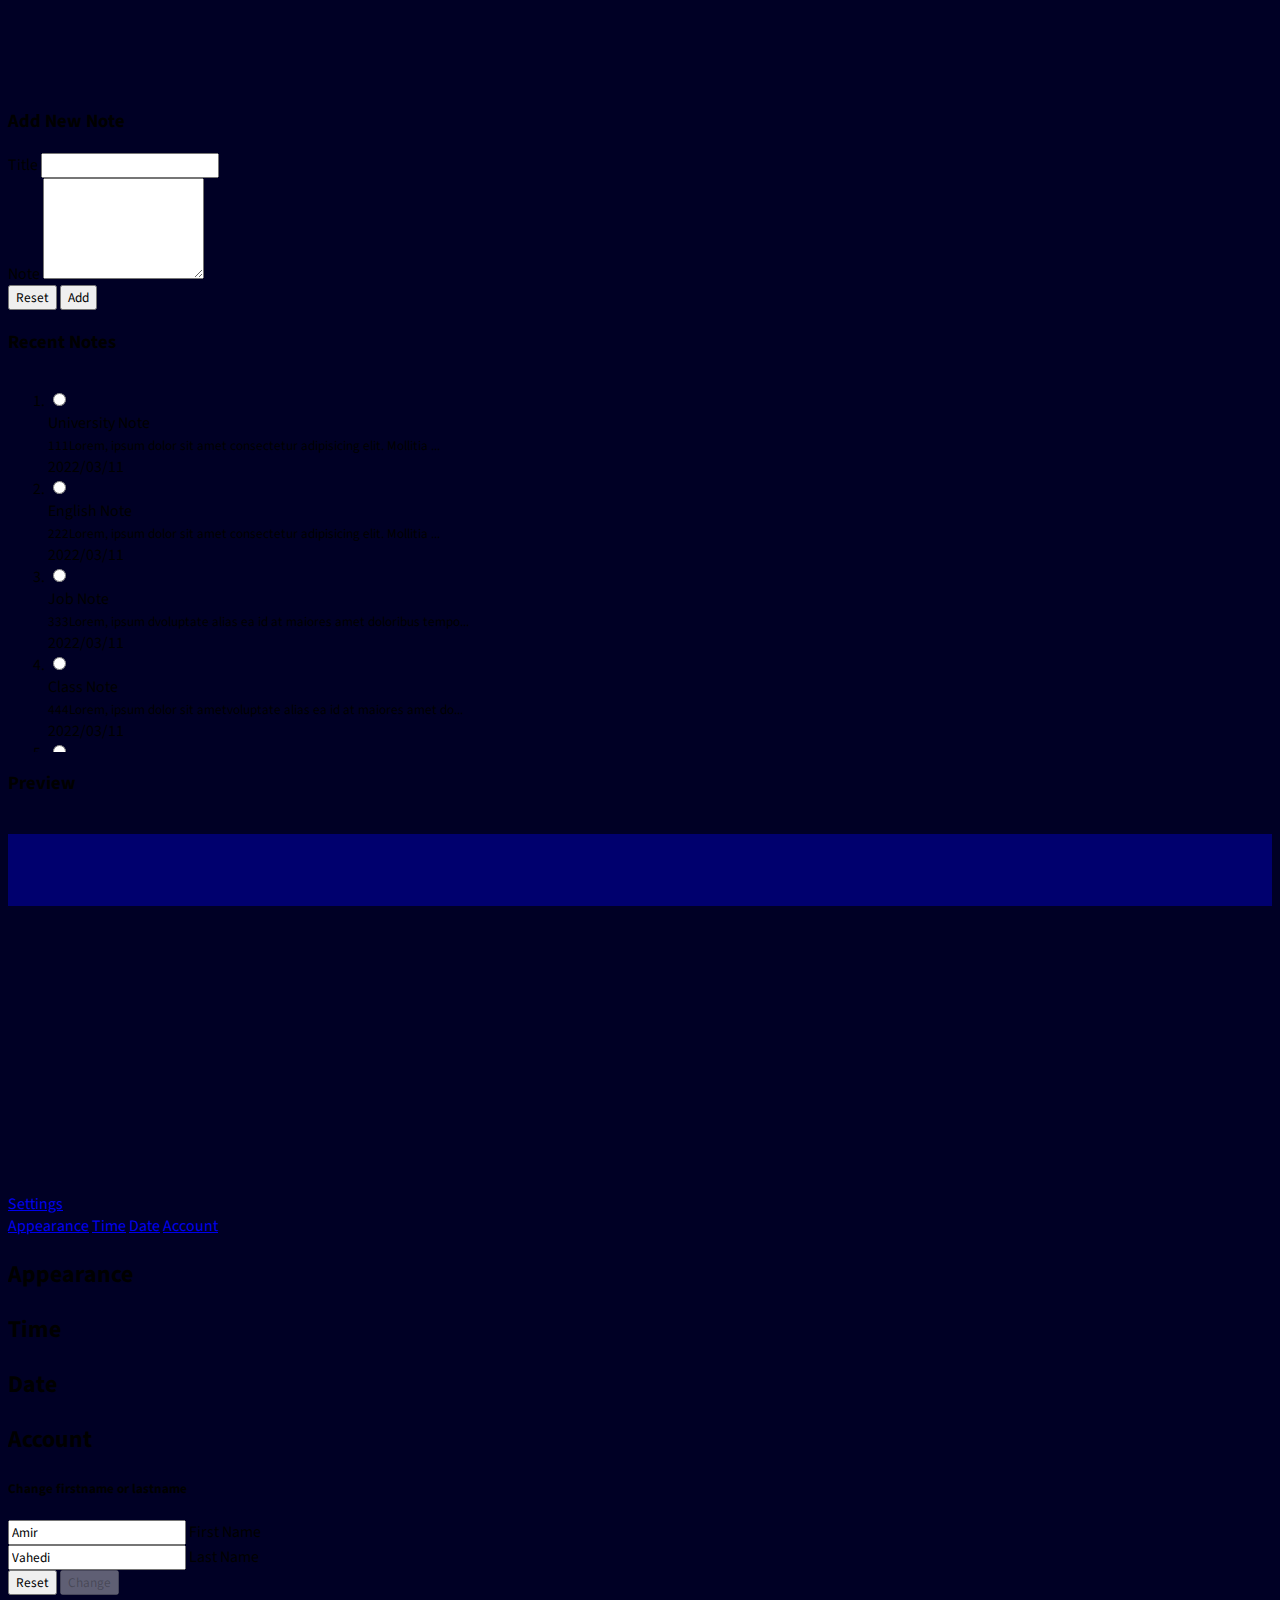
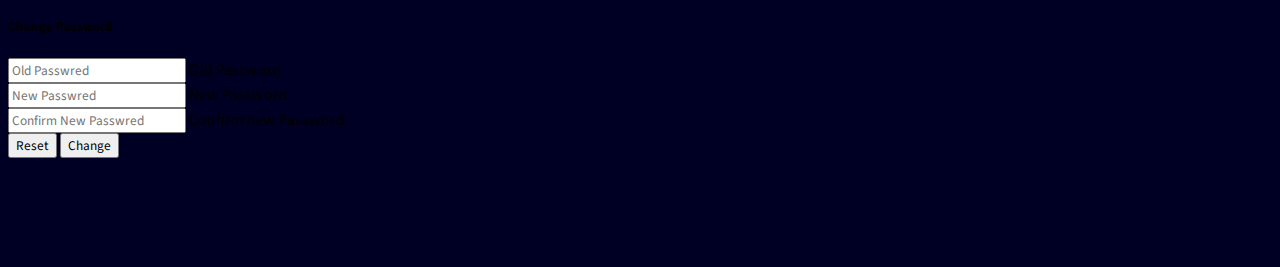
==== commit 27cbe868: "note-compeleted" ====
--- a/index.html
+++ b/index.html
@@ -24,7 +24,7 @@
 
 <body class="text-light">
     <div class="row p-0 m-0">
-        <div class="d-flex flex-column align-items-center col-auto d-non" id="column-1">
+        <div class="d-flex flex-column align-items-center col-auto" id="column-1">
             <div class="ms-3 mb-auto">
                 <h1 class="display-3 m-0" id="sayHiToUser">Hi Dear!</h1>
                 <h1 class="display-6 text-nowrap m-0" id="goodTime">Welcome Back, </h1>
@@ -126,7 +126,7 @@
             </div>
         </div>
 
-        <div class="vr p-1 my-auto mx-3 bg-primary d-non" style="height: 85vh;"></div>
+        <div class="vr p-1 my-auto mx-3 bg-primary" style="height: 85vh;"></div>
 
         <div class="col-5" id="column-2">
             <h3 class="display-3 text-center fw-lighter">Dashboard</h3>
@@ -441,15 +441,19 @@
                     </form>
                     <div class="row row-cols-2">
                         <div>
-                            <h3 class="display-6 mt-4">Recent Notes</h3>
+                            <h3 class="display-6 mt-4">Recent Notes
+                                <a href="#" data-bs-toggle="tooltip" data-bs-placement="right"
+                                    title="Reorder tip: double click item = move top | ctrl + double click item = move first">
+                                    <i class="fa fa-align-left fs-4"></i>
+                                </a>
+                            </h3>
                             <div style="height: 42vh; overflow-y: auto; overflow-x: hidden;" class="rounded-3"
                                 id="recentNotes">
-                                <ol class="list-group list-group-numbered gy-2 rounded-0" id="recentNotesList">
-                                </ol>
+                                <ol class="list-group list-group-numbered gy-2 rounded-0" id="recentNotesList"></ol>
                             </div>
                         </div>
                         <div>
-                            <h3 class="display-6 mt-4">Preview</h3>
+                            <h3 class="display-6 mt-4" id="notePreviewTitle">Preview</h3>
                             <div style="height: 42vh; overflow-y: auto; overflow-x: hidden;"
                                 class="rounded-3 bg-primary bg-opacity-25 position-relative" id="notePreview">
                                 <div class="d-flex justify-content-between align-items-center position-sticky top-0 p-3"
@@ -542,7 +546,7 @@
             </div>
         </div>
 
-        <div class="vr p-1 my-auto mx-3 bg-primary d-non" style="height: 85vh;"></div>
+        <div class="vr p-1 my-auto mx-3 bg-primary" style="height: 85vh;"></div>
 
     </div>
     <script src="./javascript.js"></script>
--- a/style.css
+++ b/style.css
@@ -42,11 +42,8 @@
 }
 
 * {
-  font-family: "Cormorant Garamond", serif;
-  font-family: "Oswald", sans-serif;
-  font-family: "Quicksand", sans-serif;
-  font-family: "Smooch Sans", sans-serif;
   font-family: "Source Sans Pro", sans-serif;
+  transition: all 0.25s;
 }
 
 body {
@@ -214,15 +211,20 @@
   transition: all 0.3s ease-in-out;
 }
 
+a.closeNoteIcon {
+  transition: all 0.4s ease-in-out;
+}
+
 a.saveNoteIcon {
   transition: all 0.2s ease-in-out;
 }
 
 a.editNoteIcon,
 a.removeNoteIcon,
-a.saveNoteIcon {
+a.saveNoteIcon,
+a.closeNoteIcon {
   position: relative;
-  left: 100px;
+  left: 110px;
   z-index: 100;
 }
 
@@ -245,3 +247,9 @@
 #notePreview:hover a.saveNoteIcon {
   left: 0;
 }
+
+#notePreview:hover a.closeNoteIcon {
+  left: 0;
+}
+
+
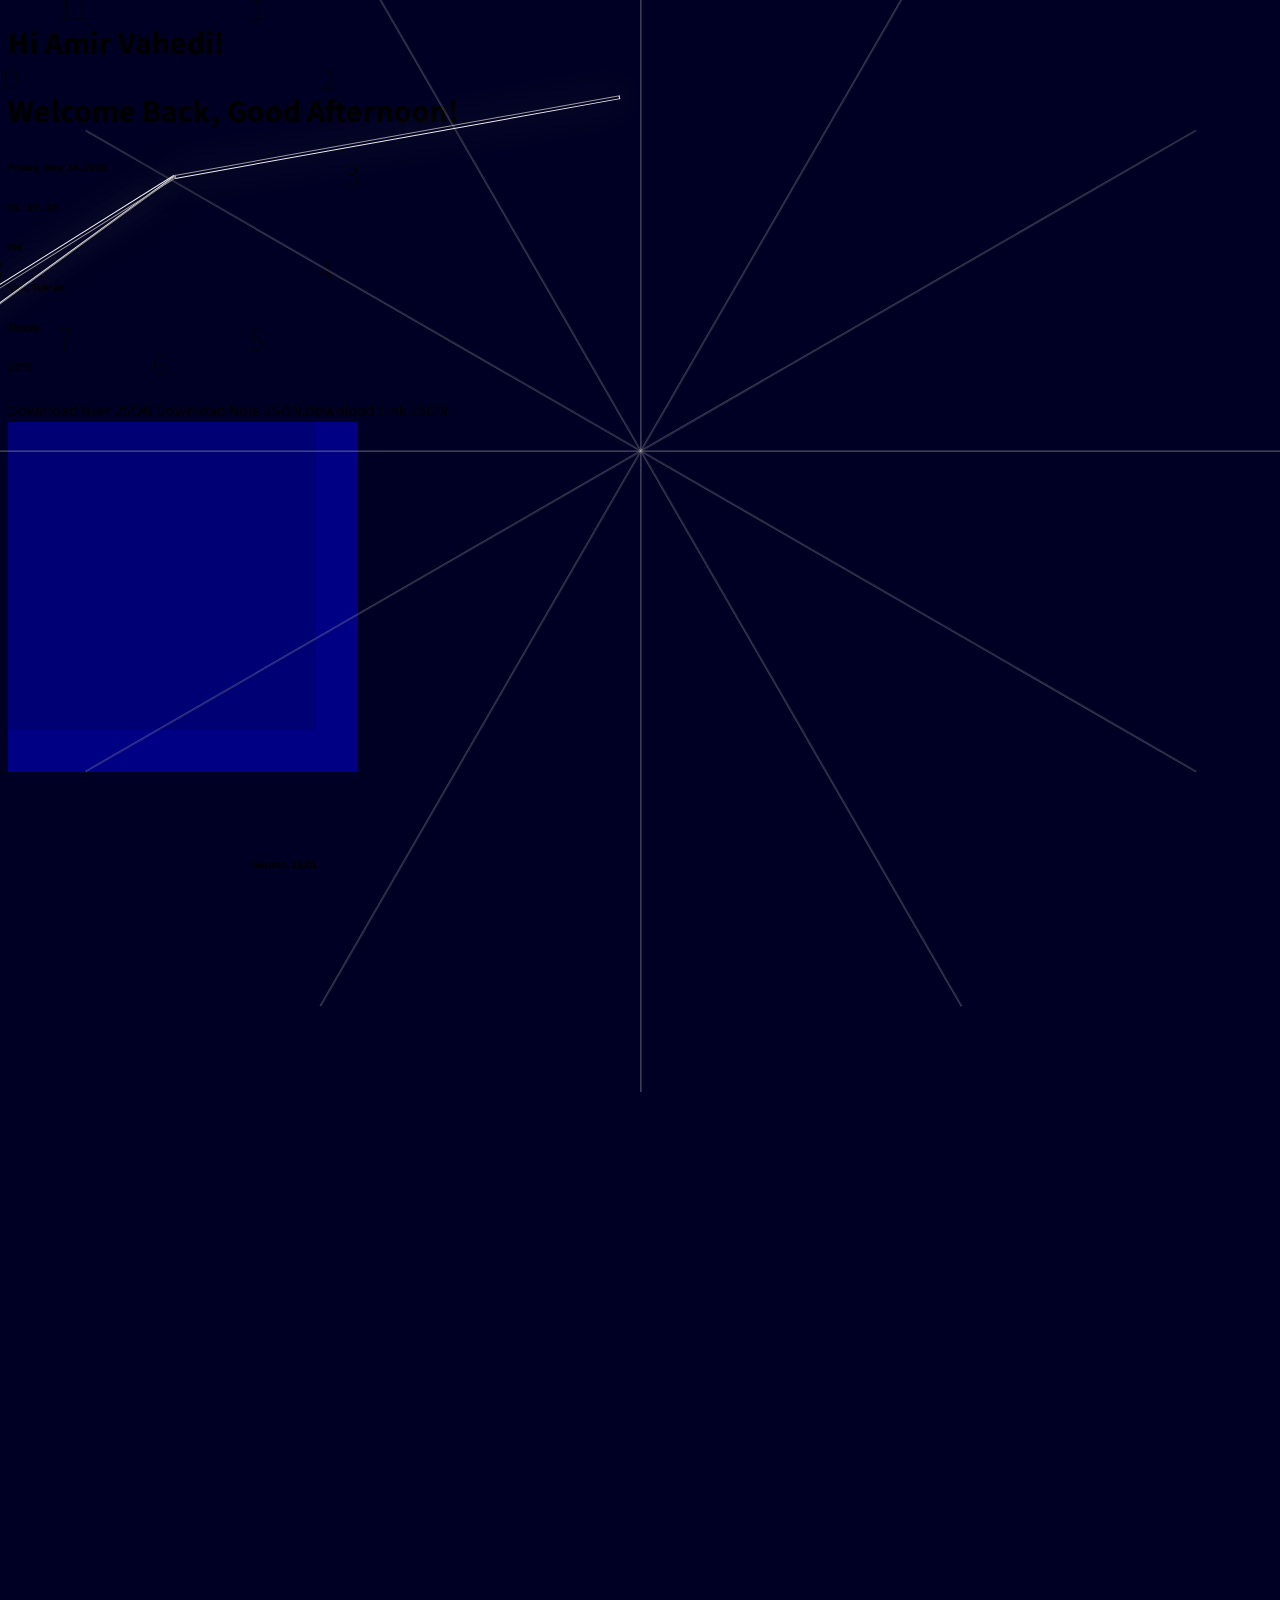
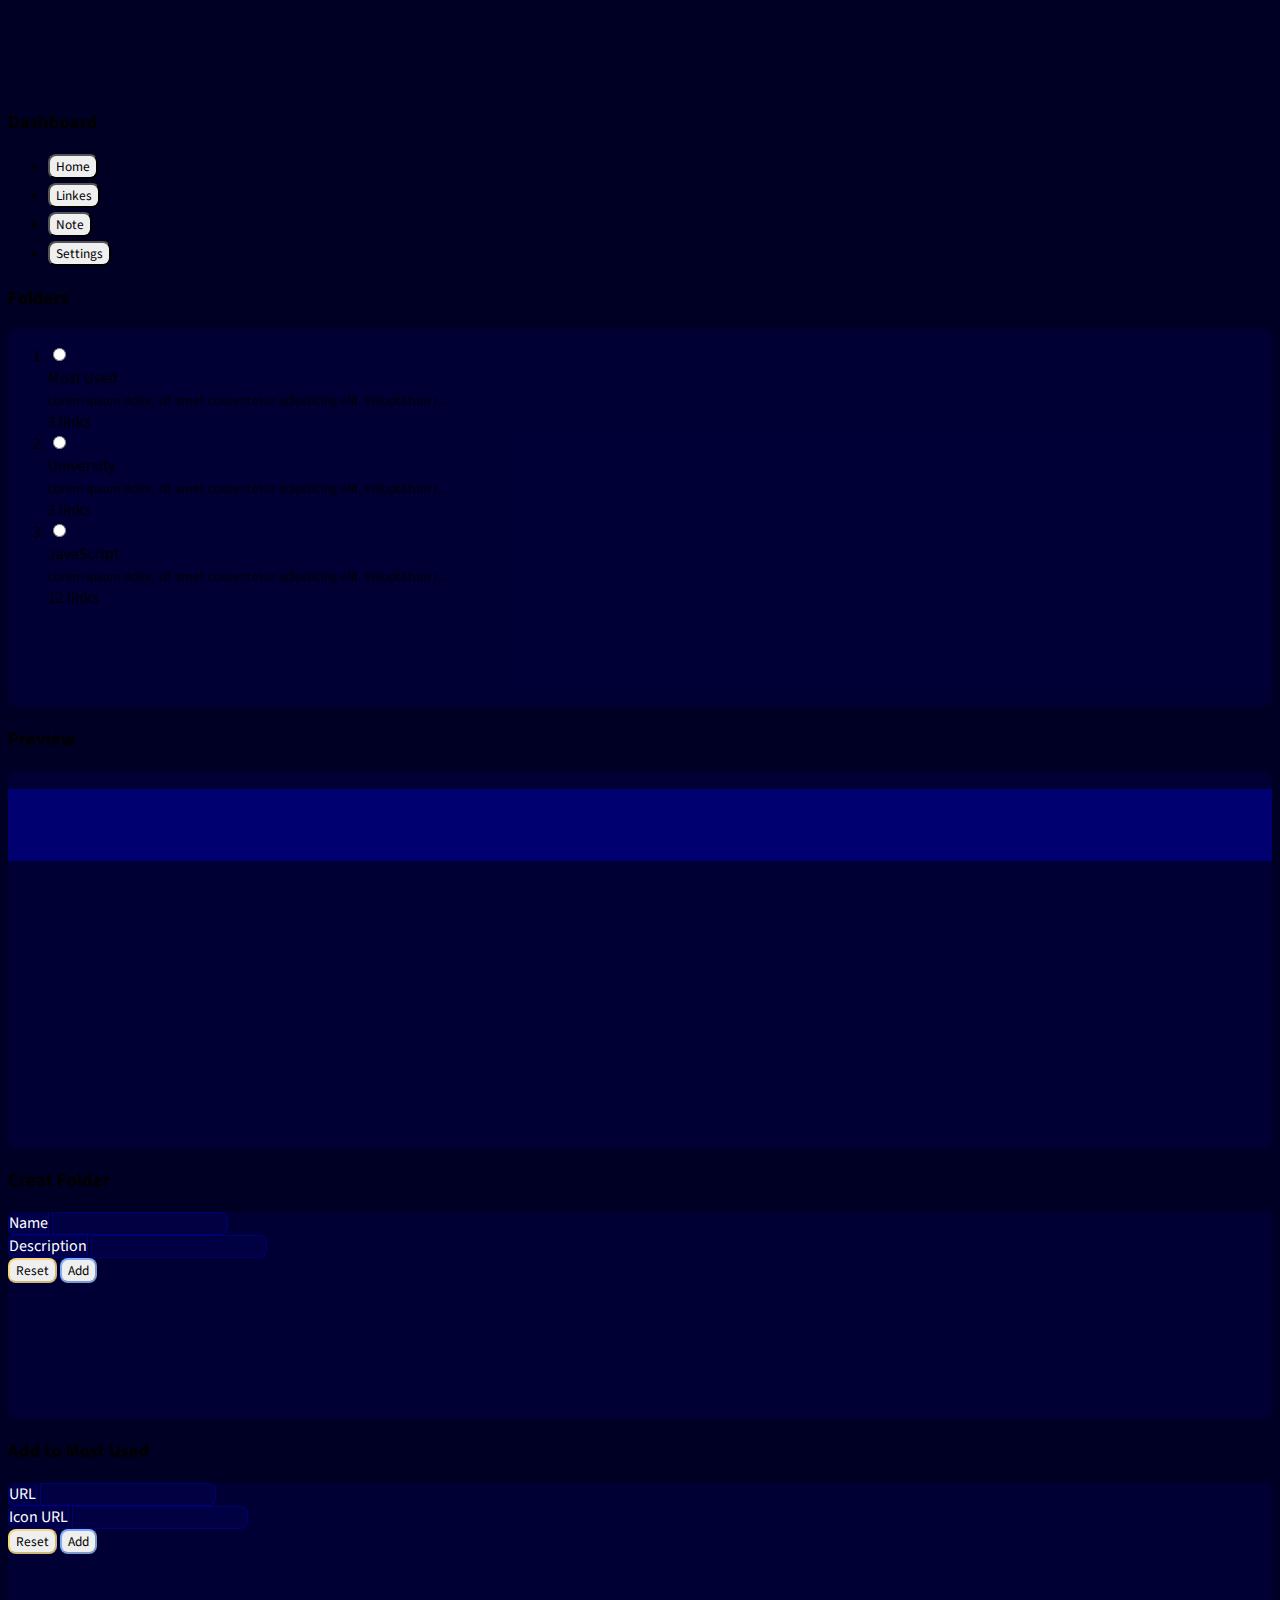
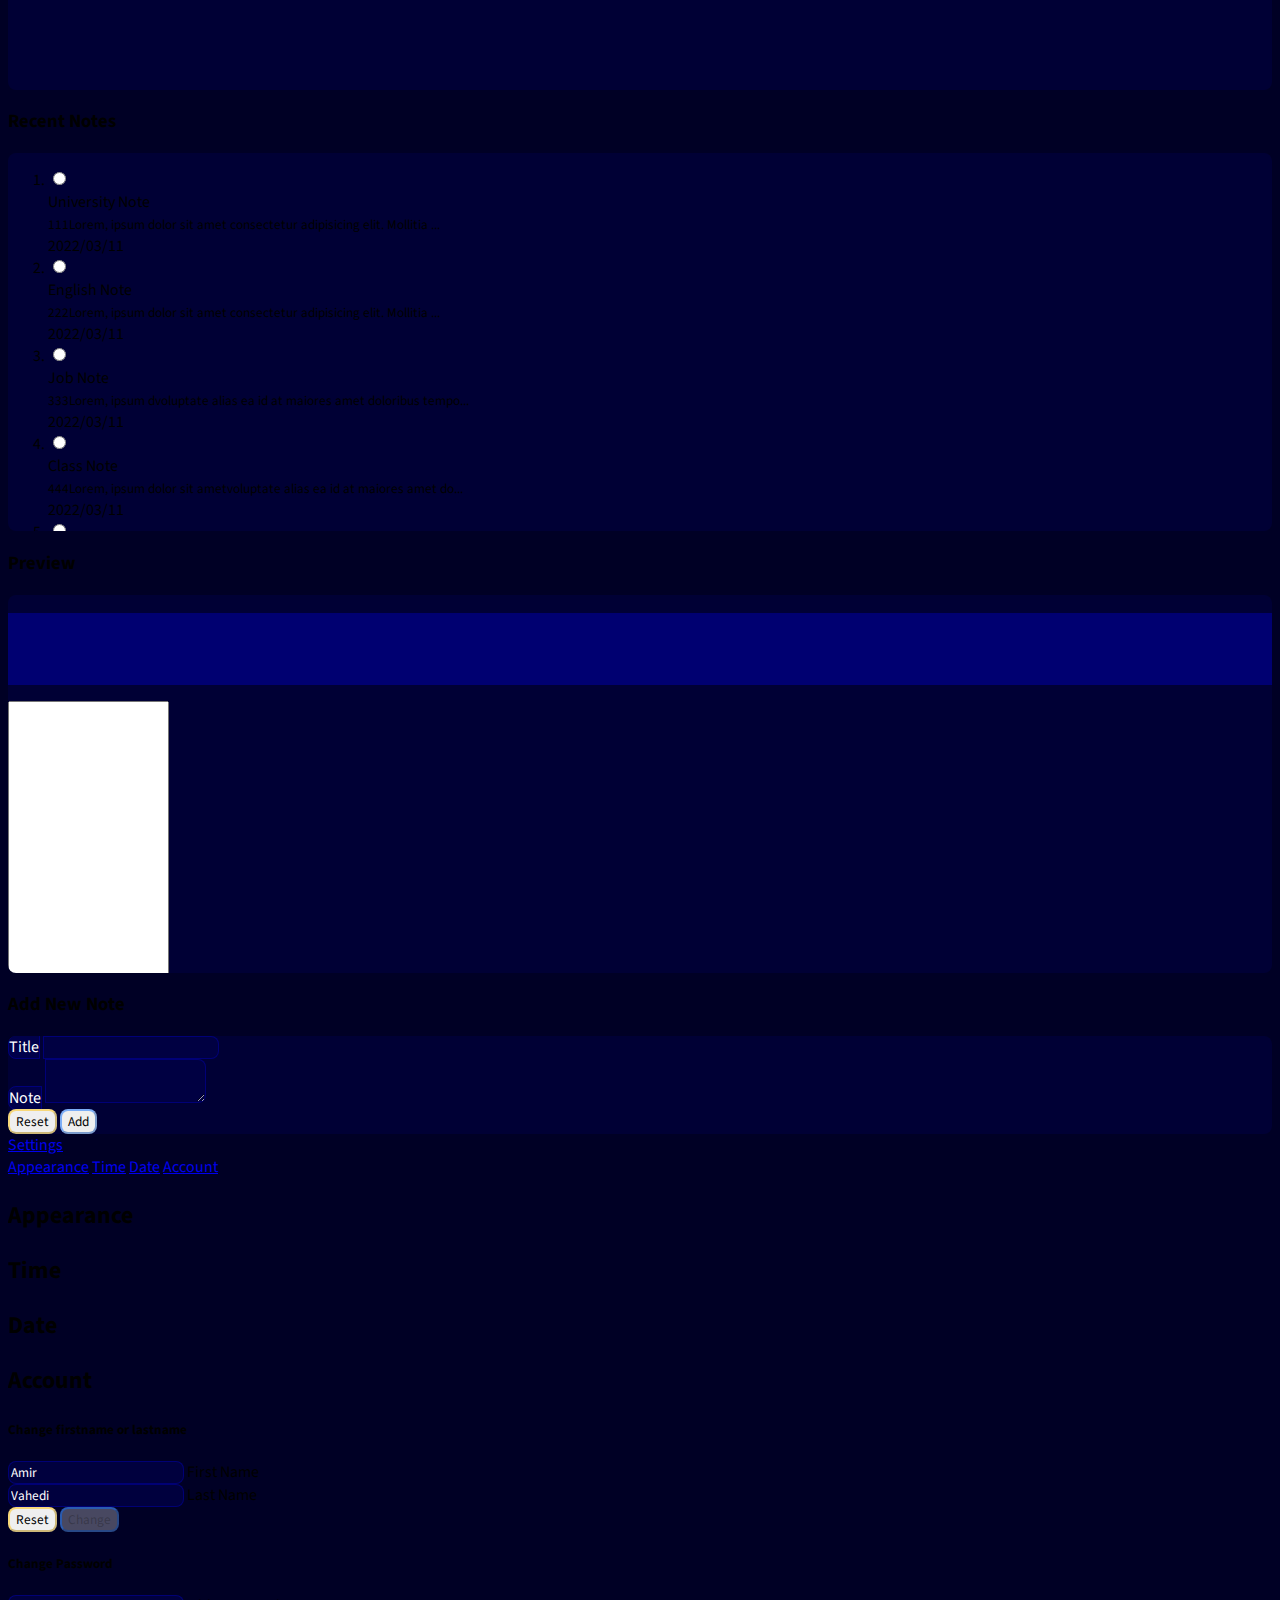
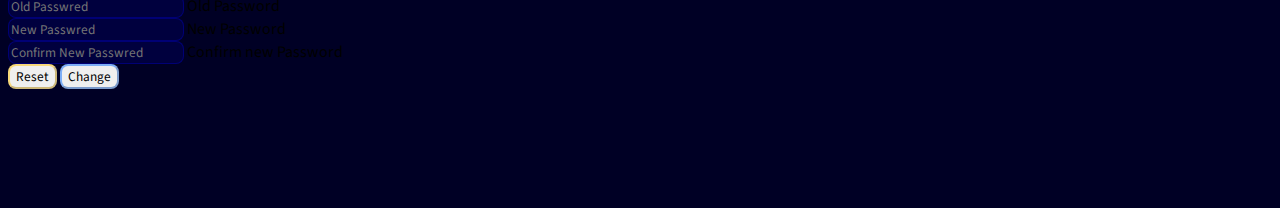
==== commit 4f67ab1c: "list-madule-and-link-tab-created" ====
--- a/index.html
+++ b/index.html
@@ -7,6 +7,7 @@
     <meta name="viewport" content="width=device-width, initial-scale=1.0">
     <title>Browser Interface</title>
     <link rel="stylesheet" href="./style.css">
+    <link rel="stylesheet" href="./list-madule.css">
     <link href="https://cdn.jsdelivr.net/npm/bootstrap@5.1.3/dist/css/bootstrap.min.css" rel="stylesheet"
         integrity="sha384-1BmE4kWBq78iYhFldvKuhfTAU6auU8tT94WrHftjDbrCEXSU1oBoqyl2QvZ6jIW3" crossorigin="anonymous">
     <link rel="stylesheet" href="https://use.fontawesome.com/releases/v5.15.4/css/all.css"
@@ -24,7 +25,7 @@
 
 <body class="text-light">
     <div class="row p-0 m-0">
-        <div class="d-flex flex-column align-items-center col-auto" id="column-1">
+        <div class="d-flex flex-column align-items-center col-auto d-non" id="column-1">
             <div class="ms-3 mb-auto">
                 <h1 class="display-3 m-0" id="sayHiToUser">Hi Dear!</h1>
                 <h1 class="display-6 text-nowrap m-0" id="goodTime">Welcome Back, </h1>
@@ -47,10 +48,20 @@
                         23&#8451;
                     </h6>
                 </div>
-                <a id="downloadUserJSON" class="btn btn-sm btn-outline-primary rounded-pill mt-2"
-                    onclick='downloadUserJSON(JSON.stringify(user), "user.json", "text/plain")'>Download User JSON</a>
-                <a id="downloadNoteJSON" class="btn btn-sm btn-outline-primary rounded-pill mt-2"
-                    onclick='downloadUserJSON(JSON.stringify(notes), "notes.json", "text/plain")'>Download Note JSON</a>
+                <div>
+                    <a id="downloadUserJSON" class="btn btn-sm btn-outline-primary rounded-4 buttonStyleAdd mt-2"
+                        onclick='downloadJSON(JSON.stringify(user), "user.json", "text/plain", "downloadUserJSON")'>
+                        Download User JSON
+                    </a>
+                    <a id="downloadNoteJSON" class="btn btn-sm btn-outline-primary rounded-4 buttonStyleAdd mt-2"
+                        onclick='downloadJSON(JSON.stringify(notes), "notes.json", "text/plain", "downloadNoteJSON")'>
+                        Download Note JSON
+                    </a>
+                    <a id="downloadLinkJSON" class="btn btn-sm btn-outline-primary rounded-4 buttonStyleAdd mt-2"
+                        onclick='downloadJSON(JSON.stringify(linksAndFolders), "links.json", "text/plain", "downloadLinkJSON")'>
+                        Download Link JSON
+                    </a>
+                </div>
             </div>
 
             <div class="position-relative rounded-circle" id="clock">
@@ -126,34 +137,34 @@
             </div>
         </div>
 
-        <div class="vr p-1 my-auto mx-3 bg-primary" style="height: 85vh;"></div>
+        <div class="vr p-1 my-auto mx-3 bg-primary d-non" style="height: 85vh;"></div>
 
         <div class="col-5" id="column-2">
             <h3 class="display-3 text-center fw-lighter">Dashboard</h3>
             <ul class="nav nav-pills justify-content-center mb-4" role="tablist">
                 <li class="nav-item" role="presentation">
-                    <button class="nav-link active" id="home-tab" data-bs-toggle="tab" data-bs-target="#home"
+                    <button class="nav-link active rounded-4" id="home-tab" data-bs-toggle="tab" data-bs-target="#home"
                         type="button" role="tab" aria-controls="home" aria-selected="true">Home</button>
                 </li>
 
-                <div class="vr my-2 mx-2 bg-info rounded-pill "></div>
+                <div class="vr my-2 mx-2 bg-info rounded-pill"></div>
 
                 <li class="nav-item" role="presentation">
-                    <button class="nav-link" id="linkes-tab" data-bs-toggle="tab" data-bs-target="#linkes" type="button"
-                        role="tab" aria-controls="linkes" aria-selected="false">Linkes</button>
+                    <button class="nav-link rounded-4" id="linkes-tab" data-bs-toggle="tab" data-bs-target="#linkes"
+                        type="button" role="tab" aria-controls="linkes" aria-selected="false">Linkes</button>
                 </li>
 
                 <div class="vr my-2 mx-2 bg-info rounded-pill"></div>
 
                 <li class="nav-item" role="presentation">
-                    <button class="nav-link" id="note-tab" data-bs-toggle="tab" data-bs-target="#note" type="button"
-                        role="tab" aria-controls="note" aria-selected="false">Note</button>
+                    <button class="nav-link rounded-4" id="note-tab" data-bs-toggle="tab" data-bs-target="#note"
+                        type="button" role="tab" aria-controls="note" aria-selected="false">Note</button>
                 </li>
 
                 <div class="vr  my-2 mx-2 bg-info rounded-pill "></div>
 
                 <li class="nav-item" role="presentation">
-                    <button class="nav-link" id="settings-tab" data-bs-toggle="tab" data-bs-target="#settings"
+                    <button class="nav-link rounded-4" id="settings-tab" data-bs-toggle="tab" data-bs-target="#settings"
                         type="button" role="tab" aria-controls="settings" aria-selected="false">Settings</button>
                 </li>
             </ul>
@@ -164,311 +175,148 @@
                 <div class="tab-pane fade" id="linkes" role="tabpanel" aria-labelledby="linkes-tab">
                     <div class="row row-cols-2">
                         <div>
-                            <h3 class="display-6">Folders
+                            <h3 class="fs-2 fw-lighter">Folders
                                 <a href="#" data-bs-toggle="tooltip" data-bs-placement="right" title="Reorder">
                                     <i class="fa fa-align-left fs-4"></i>
                                 </a>
                             </h3>
-                            <div style="height: 42vh; overflow-y: auto; overflow-x: hidden;"
-                                class="rounded-3 bg-primary bg-opacity-25" id="recentNotes">
-                                <ol class="list-group list-group-numbered gy-2 rounded-0">
-                                    <li class="list-group-item w-100 d-flex noteItemInList bg-transparent  text-light">
-                                        <div class="me-auto">
-                                            <div class="fw-bold">Note 1</div>
-                                            <small>Lorem ipsum dolor sit amet consectetur adipisicing elit.
-                                                Mollitia, quasi.</small>
-                                        </div>
-                                        <div class="d-flex flex-column align-items-center">
-                                            <div class="badge bg-primary p-2 rounded-pill align-self-end">
-                                                12 links
-                                            </div>
-                                            <a href="#" class="fs-5 my-auto removeNoteIcon">
-                                                <i class="fa fa-trash-alt text-warning px-1"></i>
-                                            </a>
-                                        </div>
-                                    </li>
-                                    <li class="list-group-item w-100 d-flex noteItemInList bg-transparent text-light">
-                                        <div class="me-auto">
-                                            <div class="fw-bold">Note 1</div>
-                                            <small>Lorem ipsum dolor sit amet consectetur adipisicing elit.
-                                                Mollitia, quasi.</small>
-                                        </div>
-                                        <div class="d-flex flex-column align-items-center">
-                                            <div class="badge bg-primary p-2 rounded-pill align-self-end">
-                                                12 links
-                                            </div>
-                                            <a href="#" class="fs-5 my-auto removeNoteIcon">
-                                                <i class="fa fa-trash-alt text-warning px-1"></i>
-                                            </a>
-                                        </div>
-                                    </li>
-                                    <li class="list-group-item w-100 d-flex noteItemInList bg-transparent text-light">
-                                        <div class="me-auto">
-                                            <div class="fw-bold">Note 1</div>
-                                            <small>Lorem ipsum dolor sit amet consectetur adipisicing elit.
-                                                Mollitia, quasi.</small>
-                                        </div>
-                                        <div class="d-flex flex-column align-items-center">
-                                            <div class="badge bg-primary p-2 rounded-pill align-self-end">
-                                                12 links
-                                            </div>
-                                            <a href="#" class="fs-5 my-auto removeNoteIcon">
-                                                <i class="fa fa-trash-alt text-warning px-1"></i>
-                                            </a>
-                                        </div>
-                                    </li>
-                                    <li class="list-group-item w-100 d-flex noteItemInList bg-transparent text-light">
-                                        <div class="me-auto">
-                                            <div class="fw-bold">Note 1</div>
-                                            <small>Lorem ipsum dolor sit amet consectetur adipisicing elit.
-                                                Mollitia, quasi.</small>
-                                        </div>
-                                        <div class="d-flex flex-column align-items-center">
-                                            <div class="badge bg-primary p-2 rounded-pill align-self-end">
-                                                12 links
-                                            </div>
-                                            <a href="#" class="fs-5 my-auto removeNoteIcon">
-                                                <i class="fa fa-trash-alt text-warning px-1"></i>
-                                            </a>
-                                        </div>
-                                    </li>
-                                    <li class="list-group-item w-100 d-flex noteItemInList bg-transparent text-light">
-                                        <div class="me-auto">
-                                            <div class="fw-bold">Note 1</div>
-                                            <small>Lorem ipsum dolor sit amet consectetur adipisicing elit.
-                                                Mollitia, quasi.</small>
-                                        </div>
-                                        <div class="d-flex flex-column align-items-center">
-                                            <div class="badge bg-primary p-2 rounded-pill align-self-end">
-                                                12 links
-                                            </div>
-                                            <a href="#" class="fs-5 my-auto removeNoteIcon">
-                                                <i class="fa fa-trash-alt text-warning px-1"></i>
-                                            </a>
-                                        </div>
-                                    </li>
-                                </ol>
-                            </div>
-                        </div>
-                        <div>
-                            <h3 class="display-6">Most Used
-                                <a href="#" data-bs-toggle="tooltip" data-bs-placement="right" title="Reorder">
-                                    <i class="fa fa-align-left fs-4"></i>
-                                </a>
-                            </h3>
-                            <div style="height: 42vh; overflow-y: auto; overflow-x: hidden;"
-                                class="rounded-3 bg-primary bg-opacity-25 position-relative p-4" id="notePreview">
-                                <div class="row row-cols-6 g-3">
-                                    <div>
-                                        <a href="#" class="p-0">
-                                            <img src="./like.png" alt="" width="100%">
-                                        </a>
-                                    </div>
-
-                                    <div>
-                                        <a href="#" class="p-0">
-                                            <img src="./like.png" alt="" width="100%">
-                                        </a>
-                                    </div>
-                                    <div>
-                                        <a href="#" class="p-0">
-                                            <img src="./like.png" alt="" width="100%">
-                                        </a>
-                                    </div>
-                                    <div>
-                                        <a href="#" class="p-0">
-                                            <img src="./like.png" alt="" width="100%">
-                                        </a>
-                                    </div>
-                                    <div>
-                                        <a href="#" class="p-0">
-                                            <img src="./like.png" alt="" width="100%">
-                                        </a>
-                                    </div>
-                                    <div>
-                                        <a href="#" class="p-0">
-                                            <img src="./like.png" alt="" width="100%">
-                                        </a>
-                                    </div>
-                                    <div>
-                                        <a href="#" class="p-0">
-                                            <img src="./like.png" alt="" width="100%">
-                                        </a>
-                                    </div>
-                                    <div>
-                                        <a href="#" class="p-0">
-                                            <img src="./like.png" alt="" width="100%">
-                                        </a>
-                                    </div>
-                                    <div>
-                                        <a href="#" class="p-0">
-                                            <img src="./like.png" alt="" width="100%">
-                                        </a>
-                                    </div>
-                                    <div>
-                                        <a href="#" class="p-0">
-                                            <img src="./like.png" alt="" width="100%">
-                                        </a>
-                                    </div>
-                                    <div>
-                                        <a href="#" class="p-0">
-                                            <img src="./like.png" alt="" width="100%">
-                                        </a>
-                                    </div>
-                                    <div>
-                                        <a href="#" class="p-0">
-                                            <img src="./like.png" alt="" width="100%">
-                                        </a>
-                                    </div>
-                                    <div>
-                                        <a href="#" class="p-0">
-                                            <img src="./like.png" alt="" width="100%">
-                                        </a>
-                                    </div>
-                                    <div>
-                                        <a href="#" class="p-0">
-                                            <img src="./like.png" alt="" width="100%">
-                                        </a>
-                                    </div>
-                                    <div>
-                                        <a href="#" class="p-0">
-                                            <img src="./like.png" alt="" width="100%">
-                                        </a>
-                                    </div>
-                                    <div>
-                                        <a href="#" class="p-0">
-                                            <img src="./like.png" alt="" width="100%">
-                                        </a>
-                                    </div>
-                                    <div>
-                                        <a href="#" class="p-0">
-                                            <img src="./like.png" alt="" width="100%">
-                                        </a>
-                                    </div>
-                                    <div>
-                                        <a href="#" class="p-0">
-                                            <img src="./like.png" alt="" width="100%">
-                                        </a>
-                                    </div>
-
-                                    <div>
-                                        <a href="#" class="p-0">
-                                            <img src="./like.png" alt="" width="100%">
-                                        </a>
-                                    </div>
-
-                                    <div>
-                                        <a href="#" class="p-0">
-                                            <img src="./like.png" alt="" width="100%">
-                                        </a>
-                                    </div>
-                                </div>
-                            </div>
-                        </div>
-                        <div>
-                            <h3 class="display-6 mt-5">Creat Folder</h3>
-                            <div style="height: 23vh; overflow-y: auto; overflow-x: hidden;"
-                                class="rounded-3 bg-primary bg-opacity-25 position-relative p-4" id="notePreview">
+                            <div style="height: 42vh;" class="box">
+                                <ol class="list-group list-group-numbered rounded-0" id="listOfFoldersOfLinks"></ol>
+                            </div>
+                        </div>
+                        <div>
+                            <h3 class="fs-2 fw-lighter" id="linkPreviewTitle">Preview</h3>
+                            <div style="height: 42vh;" class="box" id="linkPreview">
+                                <div class="d-flex justify-content-between align-items-center position-sticky top-0 p-3"
+                                    style="background-color: rgba(0, 0, 129, 0.8); height: 8vh;">
+                                    <h3 class="fs-3 fw-bold m-0" style="z-index: 10;" id="titleOfFolderPreview"></h3>
+                                    <div id="iconsOfLinkPreview"
+                                        class="d-flex justify-content-center text-center fs-4 my-auto">
+                                    </div>
+                                </div>
+                                <div id="previewOfFolder"></div>
+                            </div>
+                        </div>
+                        <div>
+                            <h3 class="fs-2 fw-lighter mt-5">Creat Folder</h3>
+                            <div style="height: 23vh;" class=" p-4 box">
+                                <form method="dialog" class="row">
+                                    <div class="input-group mb-3">
+                                        <span class="input-group-text inputGroupTextStyle"
+                                            id="nameOfNewFolder">Name</span>
+                                        <input type="text" class="form-control inputStyle" id="nameOfNewLinkFolder"
+                                            autocomplete="off" aria-label="Name of new folder"
+                                            aria-describedby="nameOfNewFolder" required>
+                                    </div>
+                                    <div class="input-group mb-3">
+                                        <span class="input-group-text inputGroupTextStyle"
+                                            id="descriptionOfNewFolder">Description</span>
+                                        <input type="text" class="form-control inputStyle"
+                                            id="descriptionOfNewLinkFolder" aria-label="description of new folder"
+                                            autocomplete="off" aria-describedby="descriptionOfNewFolder" required>
+                                    </div>
+                                    <div class="d-flex justify-content-end mt-2">
+                                        <button type="reset" id="resetButtonForCreateNewFolder"
+                                            class="btn btn-outline-warning rounded-4 mx-1 buttonStyleReset">
+                                            Reset
+                                        </button>
+                                        <button type="submit"
+                                            class="btn btn-outline-primary rounded-4  mx-1 buttonStyleAdd"
+                                            onclick="createNewLinkFolder()">
+                                            Add
+                                        </button>
+                                    </div>
+                                </form>
+                            </div>
+                        </div>
+                        <div>
+                            <h3 class="fs-2 fw-lighter mt-5 d-inline-block rounded-3" id="addToFolder">Add to Most Used</h3>
+                            <div style="height: 23vh;" class="p-4 box">
                                 <form class="row">
                                     <div class="input-group mb-3">
-                                        <span class="input-group-text bg-primary bg-opacity-25 text-light"
-                                            id="nameOfNewFolder">Name</span>
-                                        <input type="text" class="form-control bg-primary bg-opacity-25 text-light"
-                                            aria-label="Name of new folder" aria-describedby="nameOfNewFolder">
+                                        <span class="input-group-text inputGroupTextStyle"
+                                            id="URLOfNewMostUsedLink">URL</span>
+                                        <input type="text" class="form-control inputStyle" id="urlInputOfNewLink"
+                                            autocomplete="off" aria-label="URL of new most used link"
+                                            aria-describedby="URLOfNewMostUsedLink">
                                     </div>
                                     <div class="input-group mb-3">
-                                        <span class="input-group-text bg-primary bg-opacity-25 text-light"
-                                            id="descriptionOfNewFolder">Description</span>
-                                        <input type="text" class="form-control bg-primary bg-opacity-25 text-light"
-                                            aria-label="description of new folder"
-                                            aria-describedby="descriptionOfNewFolder">
-                                    </div>
-                                    <div class="d-flex justify-content-center mt-2">
-                                        <button type="reset" class="btn btn-secondary mx-1">Reset</button>
-                                        <button type="button" class="btn btn-primary mx-1">Add</button>
+                                        <span class="input-group-text inputGroupTextStyle"
+                                            id="iconURLOfNewMostUsedLink">Icon URL</span>
+                                        <input type="text" class="form-control inputStyle" id="iconURLInputOfNewLink"
+                                            autocomplete="off" aria-label="Name of new folder"
+                                            aria-describedby="iconURLOfNewMostUsedLink">
+                                    </div>
+                                    <div class="d-flex justify-content-end mt-2">
+                                        <button type="reset" id="resetForAddLinkToFolder"
+                                            class="btn btn-outline-warning rounded-4 mx-1 buttonStyleReset">
+                                            Reset
+                                        </button>
+                                        <button type="button"
+                                            class="btn btn-outline-primary rounded-4 mx-1 buttonStyleAdd"
+                                            onclick="getDataFromInputsAndAddNewLink()">
+                                            Add
+                                        </button>
                                     </div>
                                 </form>
                             </div>
                         </div>
-                        <div>
-                            <h3 class="display-6 mt-5">Add to Most Used</h3>
-                            <div style="height: 23vh; overflow-y: auto; overflow-x: hidden;"
-                                class="rounded-3 bg-primary bg-opacity-25 position-relative p-4" id="notePreview">
-                                <form class="row">
-                                    <div class="input-group mb-3">
-                                        <span class="input-group-text bg-primary bg-opacity-25 text-light"
-                                            id="URLOfNewMostUsedLink">URL</span>
-                                        <input type="text" class="form-control bg-primary bg-opacity-25 text-light"
-                                            aria-label="URL of new most used link"
-                                            aria-describedby="URLOfNewMostUsedLink">
-                                    </div>
-                                    <div class="input-group mb-3">
-                                        <span class="input-group-text bg-primary bg-opacity-25 text-light"
-                                            id="iconURLOfNewMostUsedLink">Icon URL</span>
-                                        <input type="text" class="form-control bg-primary bg-opacity-25 text-light"
-                                            aria-label="Name of new folder" aria-describedby="iconURLOfNewMostUsedLink">
-                                    </div>
-                                    <div class="d-flex justify-content-center mt-2">
-                                        <button type="reset" class="btn btn-secondary mx-1">Reset</button>
-                                        <button type="button" class="btn btn-primary mx-1">Add</button>
-                                    </div>
-                                </form>
-                            </div>
-                        </div>
                     </div>
                 </div>
 
                 <div class="tab-pane fade" id="note" role="tabpanel" aria-labelledby="note-tab">
-                    <h3 class="display-6">Add New Note</h3>
-                    <form method="dialog" class="row">
-                        <div class="input-group mb-3">
-                            <span class="input-group-text bg-primary bg-opacity-25 text-light"
-                                id="titleOfNote">Title</span>
-                            <input type="text" class="form-control bg-primary bg-opacity-25 text-light"
-                                aria-label="Title of Note" id="titleOfNewNote" aria-describedby="titleOfNote" required>
-                        </div>
-                        <div class="input-group">
-                            <span class="input-group-text bg-primary bg-opacity-25 text-light"
-                                id="bodyOfNote">Note</span>
-                            <textarea class="form-control bg-primary bg-opacity-25 text-light h-100"
-                                id="contentOfNewNote" rows="5" aria-label="Body of Note" aria-describedby="bodyOfNote"
-                                required></textarea>
-                        </div>
-                        <div class="d-flex justify-content-center mt-2">
-                            <button type="reset" class="btn btn-outline-warning mx-1">Reset</button>
-                            <button type="submit" class="btn btn-primary mx-1" onclick="saveNewNote()">Add</button>
-                        </div>
-                    </form>
                     <div class="row row-cols-2">
                         <div>
-                            <h3 class="display-6 mt-4">Recent Notes
+                            <h3 class="fs-2 fw-lighter mt-0">Recent Notes
                                 <a href="#" data-bs-toggle="tooltip" data-bs-placement="right"
                                     title="Reorder tip: double click item = move top | ctrl + double click item = move first">
                                     <i class="fa fa-align-left fs-4"></i>
                                 </a>
                             </h3>
-                            <div style="height: 42vh; overflow-y: auto; overflow-x: hidden;" class="rounded-3"
-                                id="recentNotes">
-                                <ol class="list-group list-group-numbered gy-2 rounded-0" id="recentNotesList"></ol>
-                            </div>
-                        </div>
-                        <div>
-                            <h3 class="display-6 mt-4" id="notePreviewTitle">Preview</h3>
-                            <div style="height: 42vh; overflow-y: auto; overflow-x: hidden;"
-                                class="rounded-3 bg-primary bg-opacity-25 position-relative" id="notePreview">
+                            <div style="height: 42vh;" class="box">
+                                <ol class="list-group list-group-numbered rounded-0" id="recentNotesList"></ol>
+                            </div>
+                        </div>
+                        <div>
+                            <h3 class="fs-2 fw-lighter mt-0" id="notePreviewTitle">Preview</h3>
+                            <div style="height: 42vh;" class="box" id="notePreview">
                                 <div class="d-flex justify-content-between align-items-center position-sticky top-0 p-3"
                                     style="background-color: rgba(0, 0, 129, 0.8); height: 8vh;">
                                     <h3 class="fs-3 fw-bold m-0" style="z-index: 10;" id="titleOfNotePreview"></h3>
                                     <div id="iconsForEditing"
-                                        class="d-flex justify-content-center text-center fs-4 my-auto editAndRemoveIcons">
-                                    </div>
-                                </div>
-                                <p class="p-3" style="z-index: 1 !important;" id="contentOfNotePreview"></p>
-                                <textarea class="w-100 m-0 p-3 border-0 bg-primary bg-opacity-10 text-light"
+                                        class="d-flex justify-content-center text-center fs-4 my-auto">
+                                    </div>
+                                </div>
+                                <p class="p-3 d-block" style="z-index: 1 !important;" id="contentOfNotePreview"></p>
+                                <textarea class="w-100 m-0 p-3 border-0 bg-primary bg-opacity-10 text-light d-none"
                                     id="textareaForEditing" style="height: 34vh; outline: 0;"></textarea>
                             </div>
                         </div>
                     </div>
+                    <h3 class="fs-2 fw-lighter mt-5">Add New Note</h3>
+                    <form method="dialog" class="row px-3">
+                        <div class="box p-4 pb-3">
+                            <div class="input-group mb-3">
+                                <span class="input-group-text inputGroupTextStyle" id="titleOfNote">Title</span>
+                                <input type="text" class="form-control inputStyle" aria-label="Title of Note"
+                                    id="titleOfNewNote" aria-describedby="titleOfNote" required autocomplete="off">
+                            </div>
+                            <div class="input-group">
+                                <span class="input-group-text inputGroupTextStyle" id="bodyOfNote">Note</span>
+                                <textarea class="form-control inputStyle h-100" id="contentOfNewNote" rows="2"
+                                    aria-label="Body of Note" aria-describedby="bodyOfNote" required
+                                    autocomplete="off"></textarea>
+                            </div>
+                            <div class="d-flex justify-content-end mt-3">
+                                <button type="reset" class="btn btn-outline-warning rounded-4 mx-1 buttonStyleReset"
+                                    id="resetButtonForAddNewNote">
+                                    Reset
+                                </button>
+                                <button type="submit" class="btn btn-outline-primary rounded-4 mx-1 buttonStyleAdd"
+                                    onclick="saveNewNote()">Add</button>
+                            </div>
+                        </div>
+                    </form>
                 </div>
 
                 <div class="tab-pane fade" id="settings" role="tabpanel" aria-labelledby="settings-tab">
@@ -499,45 +347,58 @@
                             <form method="dialog" class="row g-2" id="changeNameForm">
                                 <h5>Change firstname or lastname</h5>
                                 <div class="form-floating col-6">
-                                    <input type="text" class="form-control bg-primary bg-opacity-10 text-light"
+                                    <input type="text"
+                                        class="form-control bg-primary bg-opacity-10 text-light rounded-4 floatingInputStyle"
                                         id="firstNameOfUser" autocomplete="off" placeholder="First Name"
                                         onchange="enableSubmit()" required>
                                     <label for="firstNameOfUser" class="ms-3 ps-0">First Name</label>
                                 </div>
                                 <div class="form-floating col-6">
-                                    <input type="text" class="form-control bg-primary bg-opacity-10 text-light"
+                                    <input type="text"
+                                        class="form-control bg-primary bg-opacity-10 text-light rounded-4 floatingInputStyle"
                                         id="lastNameOfUser" autocomplete="off" placeholder="Last Name"
                                         onchange="enableSubmit()" required>
                                     <label for="lastNameOfUser" class="ms-3 ps-0">Last Name</label>
                                 </div>
                                 <div class="d-flex">
                                     <button type="reset"
-                                        class="btn btn-outline-warning w-auto ms-auto me-2">Reset</button>
-                                    <button type="submit" class="btn btn-outline-primary" id="submitChangeNameButton"
-                                        onclick="getChangedNameFromInputs()" disabled>Change</button>
+                                        class="btn btn-outline-warning w-auto ms-auto me-2 rounded-4 buttonStyleReset ">
+                                        Reset
+                                    </button>
+                                    <button type="submit" class="btn btn-outline-primary rounded-4 buttonStyleAdd"
+                                        id="submitChangeNameButton" onclick="getChangedNameFromInputs()" disabled>
+                                        Change
+                                    </button>
                                 </div>
                             </form>
                             <form class="row g-2">
                                 <h5>Change Password</h5>
                                 <div class="form-floating col-6">
-                                    <input type="password" class="form-control bg-primary bg-opacity-10 text-light"
+                                    <input type="password"
+                                        class="form-control bg-primary bg-opacity-10 text-light rounded-4 floatingInputStyle"
                                         id="oldPassword" placeholder="Old Passwred">
                                     <label for="oldPassword" class="ms-4 ps-0">Old Password</label>
                                 </div>
                                 <div class="form-floating col-6">
-                                    <input type="password" class="form-control bg-primary bg-opacity-10 text-light"
+                                    <input type="password"
+                                        class="form-control bg-primary bg-opacity-10 text-light rounded-4 floatingInputStyle"
                                         id="newPassword" placeholder="New Passwred">
                                     <label for="newPassword" class="ms-4 ps-0">New Password</label>
                                 </div>
                                 <div class="form-floating col-6">
-                                    <input type="password" class="form-control bg-primary bg-opacity-10 text-light"
+                                    <input type="password"
+                                        class="form-control bg-primary bg-opacity-10 text-light rounded-4 floatingInputStyle"
                                         id="repNewPassword" placeholder="Confirm New Passwred">
                                     <label for="repNewPassword" class="ms-4 ps-0">Confirm new Password</label>
                                 </div>
                                 <div class="d-flex">
                                     <button type="reset"
-                                        class="btn btn-outline-warning w-auto ms-auto me-2">Reset</button>
-                                    <button type="button" class="btn btn-outline-primary">Change</button>
+                                        class="btn btn-outline-warning w-auto ms-auto me-2 rounded-4 buttonStyleReset">
+                                        Reset
+                                    </button>
+                                    <button type="button" class="btn btn-outline-primary rounded-4 buttonStyleAdd">
+                                        Change
+                                    </button>
                                 </div>
                             </form>
                         </div>
@@ -546,11 +407,13 @@
             </div>
         </div>
 
-        <div class="vr p-1 my-auto mx-3 bg-primary" style="height: 85vh;"></div>
-
+        <div class="vr p-1 my-auto mx-3 bg-primary d-non" style="height: 85vh;"></div>
     </div>
+
     <script src="./javascript.js"></script>
     <script src="./note.js"></script>
+    <script src="./list-madule.js"></script>
+    <script src="./link.js"></script>
     <script src="https://ajax.googleapis.com/ajax/libs/jquery/3.5.1/jquery.min.js"></script>
     <script src="https://cdn.jsdelivr.net/npm/bootstrap@5.1.3/dist/js/bootstrap.bundle.min.js"
         integrity="sha384-ka7Sk0Gln4gmtz2MlQnikT1wXgYsOg+OMhuP+IlRH9sENBO0LRn5q+8nbTov4+1p"
--- a/style.css
+++ b/style.css
@@ -12,38 +12,38 @@
 }
 
 ::-webkit-scrollbar-track {
-  background-color: rgb(0, 3, 155);
+  background-color: rgb(0, 2, 105);
   border-radius: 100px;
 }
 
-#recentNotes::-webkit-scrollbar-track {
+::-webkit-scrollbar-thumb {
+  background-color: rgb(0, 0, 163);
+  border-radius: 100px;
+}
+
+::-webkit-scrollbar-thumb:hover {
+  background-color: rgb(0, 35, 236);
+}
+
+.box {
+  border-radius: 8px;
+  overflow-y: auto;
+  overflow-x: hidden;
+  background-color: rgba(0, 0, 121, 0.2);
+  position: relative;
+}
+
+.box::-webkit-scrollbar-track {
   border-radius: 0 100px 100px 0;
 }
 
-#recentNotes::-webkit-scrollbar-thumb {
+.box::-webkit-scrollbar-thumb {
   border-radius: 0 100px 100px 0;
-}
-
-#notePreview::-webkit-scrollbar-track {
-  border-radius: 0 100px 100px 0;
-}
-
-#notePreview::-webkit-scrollbar-thumb {
-  border-radius: 0 100px 100px 0;
-}
-
-::-webkit-scrollbar-thumb {
-  background-color: blue;
-  border-radius: 100px;
-}
-
-::-webkit-scrollbar-thumb:hover {
-  background-color: rgb(47, 79, 255);
 }
 
 * {
   font-family: "Source Sans Pro", sans-serif;
-  transition: all 0.25s;
+  /*transition: all 0.25s;*/
 }
 
 body {
@@ -76,6 +76,7 @@
   z-index: 11;
   margin: 0;
   box-shadow: 0 0 35px 5px rgba(46, 46, 46, 0.3);
+  transition: all 0s;
 }
 
 #secondScarf {
@@ -201,55 +202,41 @@
 #sunOrMoonInfo {
   width: var(--width-of-day-progress);
 }
-/************/
-
-a.editNoteIcon {
-  transition: all 0.2s ease-in-out;
-}
-
-a.removeNoteIcon {
-  transition: all 0.3s ease-in-out;
-}
-
-a.closeNoteIcon {
-  transition: all 0.4s ease-in-out;
-}
-
-a.saveNoteIcon {
-  transition: all 0.2s ease-in-out;
-}
-
-a.editNoteIcon,
-a.removeNoteIcon,
-a.saveNoteIcon,
-a.closeNoteIcon {
-  position: relative;
-  left: 110px;
-  z-index: 100;
-}
-
-li.noteItemInList:hover a.editNoteIcon {
-  left: 0;
-}
-
-li.noteItemInList:hover a.removeNoteIcon {
-  left: 0;
-}
-
-#notePreview:hover a.editNoteIcon {
-  left: 0;
-}
-
-#notePreview:hover a.removeNoteIcon {
-  left: 0;
-}
-
-#notePreview:hover a.saveNoteIcon {
-  left: 0;
-}
-
-#notePreview:hover a.closeNoteIcon {
-  left: 0;
-}
-
-
+
+/*******/
+
+.inputStyle {
+  border: 1px solid rgba(0, 0, 172, 0.5) !important;
+  background-color: rgba(0, 0, 121, 0.2) !important;
+  border-radius: 0 8px 8px 0 !important;
+  color: white !important;
+}
+
+.inputStyle:focus {
+  box-shadow: none !important;
+}
+
+.inputGroupTextStyle {
+  border: 1px solid rgba(0, 0, 172, 0.5) !important;
+  background-color: rgba(0, 0, 121, 0.3) !important;
+  border-radius: 8px 0 0 8px !important;
+  color: white !important;
+}
+
+.rounded-4 {
+  border-radius: 8px !important;
+}
+
+.buttonStyleReset {
+  border-color: rgba(255, 193, 7, 0.5) !important;
+}
+
+.buttonStyleAdd {
+  border-color: rgba(13, 110, 253, 0.5) !important;
+}
+
+.floatingInputStyle {
+  border: 1px solid rgba(0, 0, 172, 0.5) !important;
+  background-color: rgba(0, 0, 121, 0.3) !important;
+  color: white !important;
+}
--- a/list-madule.css
+++ b/list-madule.css
@@ -0,0 +1,73 @@
+.editIcon,
+.saveIcon {
+  transition: all 0.2s ease-in-out;
+}
+
+.removeIcon {
+  transition: all 0.3s ease-in-out;
+}
+
+.closeIcon {
+  transition: all 0.4s ease-in-out;
+}
+
+.editIcon,
+.removeIcon,
+.saveIcon,
+.closeIcon {
+  position: relative;
+  left: 110px;
+  z-index: 100;
+}
+
+.pointerIcon {
+  cursor: pointer;
+}
+
+li.noteItemInList:hover .editIcon {
+  left: 0;
+}
+
+li.noteItemInList:hover .removeIcon {
+  left: 0;
+}
+
+#notePreview:hover .editIcon {
+  left: 0;
+}
+
+#notePreview:hover .removeIcon {
+  left: 0;
+}
+
+#notePreview:hover .saveIcon {
+  left: 0;
+}
+
+#notePreview:hover .closeIcon {
+  left: 0;
+}
+
+#linkPreview:hover .editIcon {
+  left: 0;
+}
+
+#linkPreview:hover .removeIcon {
+  left: 0;
+}
+
+#linkPreview:hover .saveIcon {
+  left: 0;
+}
+
+#linkPreview:hover .closeIcon {
+  left: 0;
+}
+
+.listItemHover {
+  transition: all 0.5s;
+}
+
+li.listItemHover:hover {
+  background-color: rgba(0, 10, 200, 0.25) !important;
+}
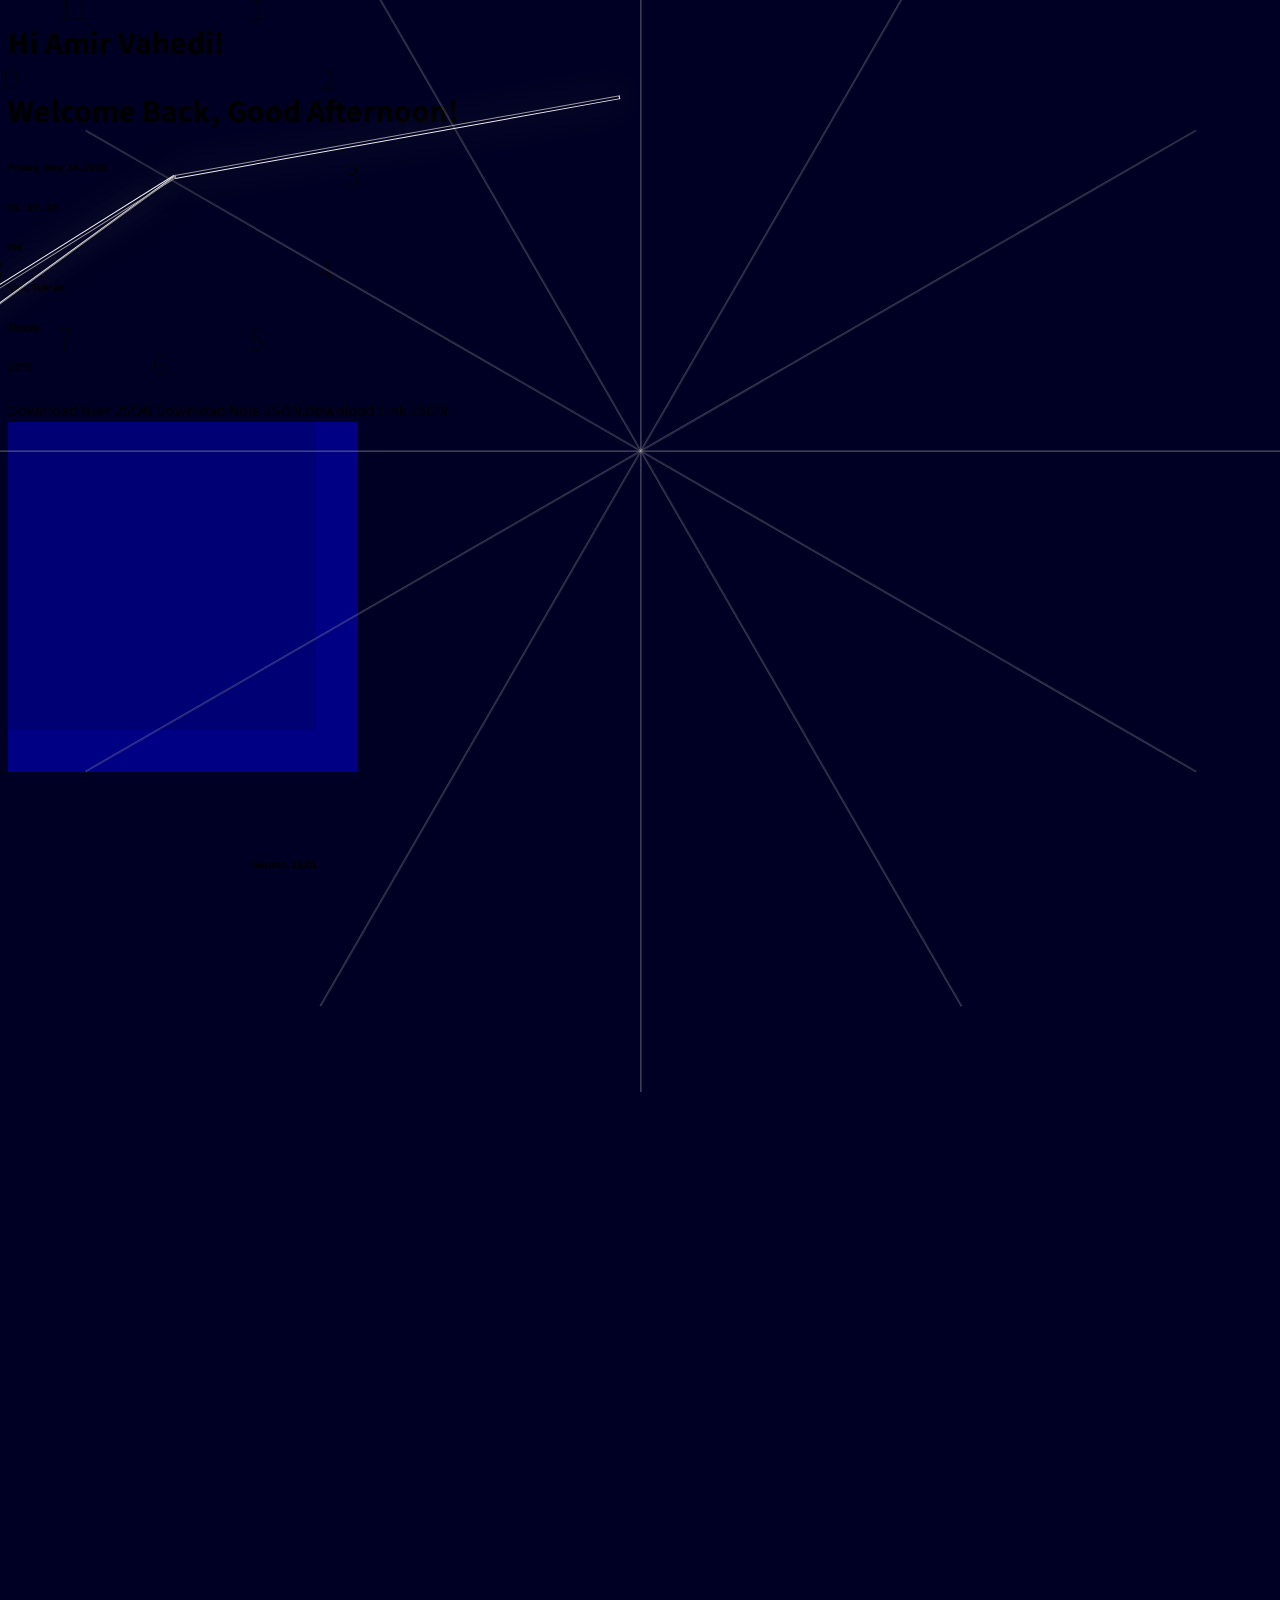
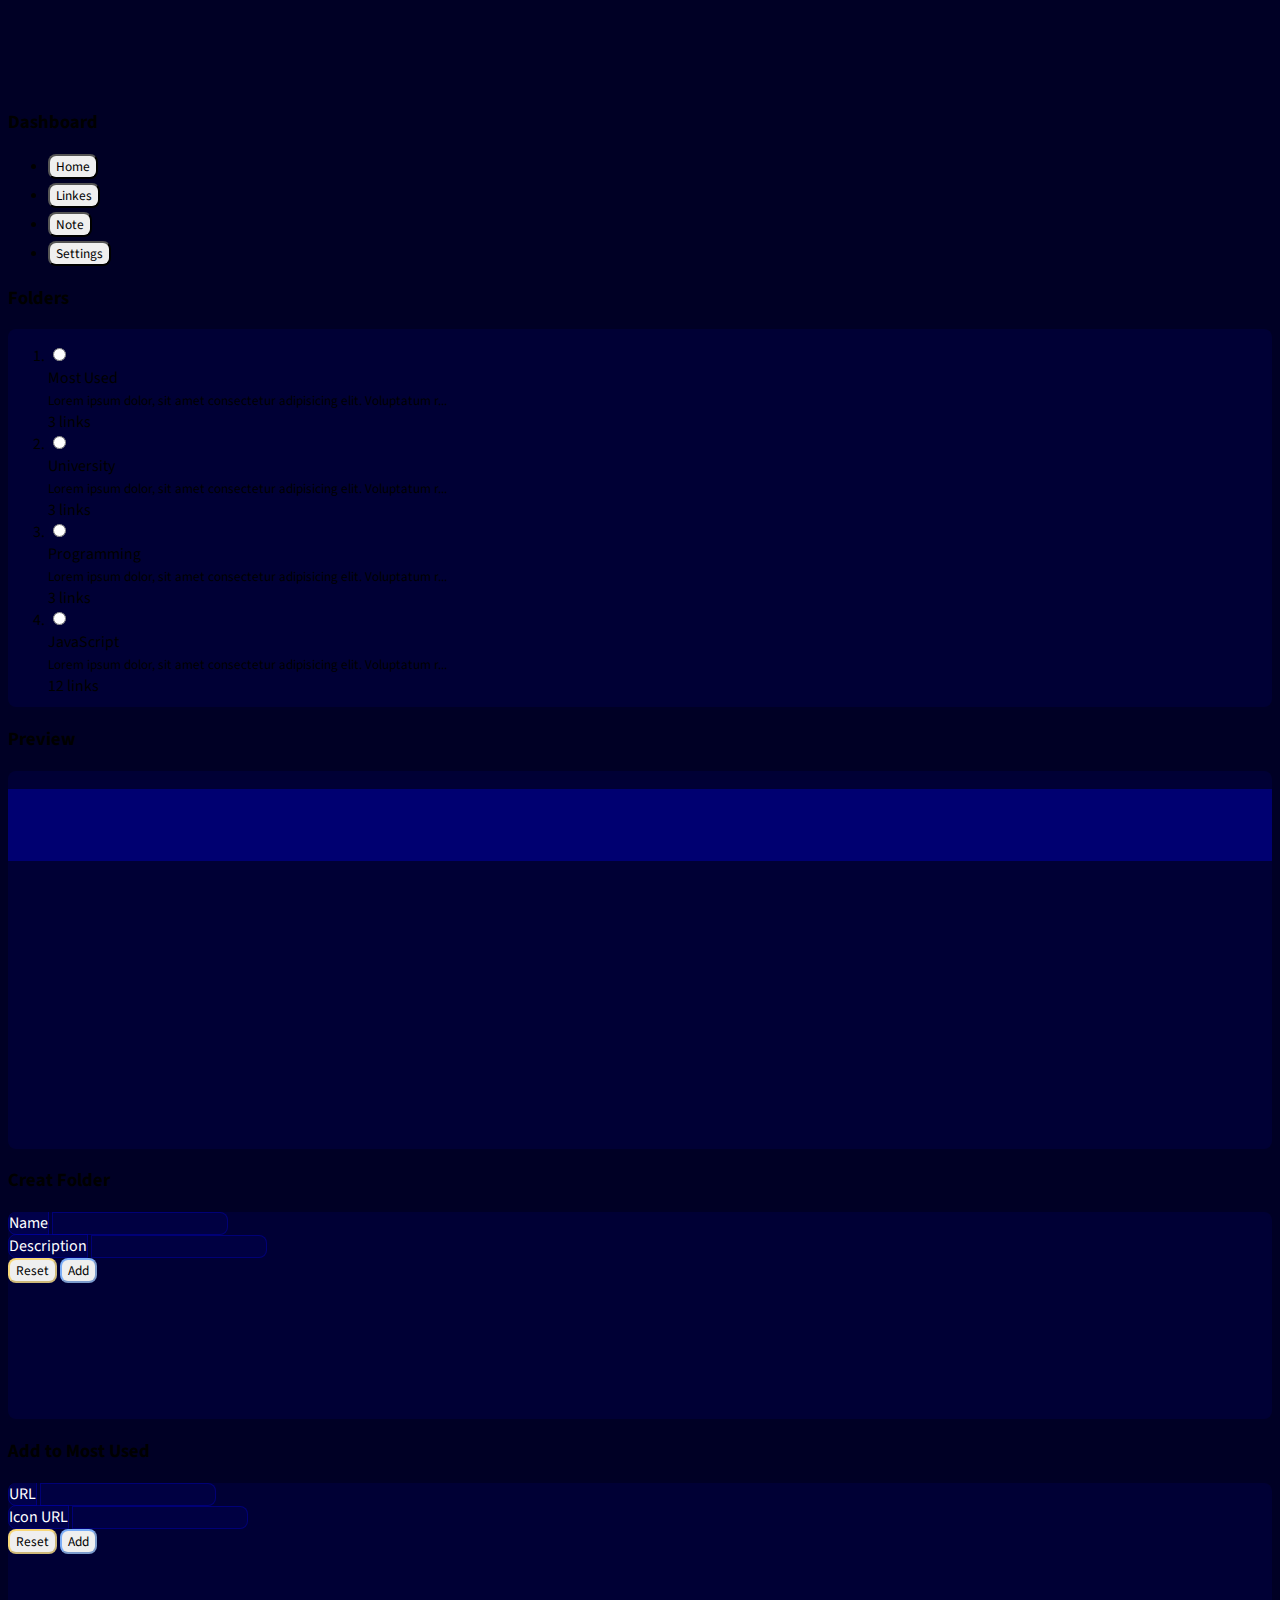
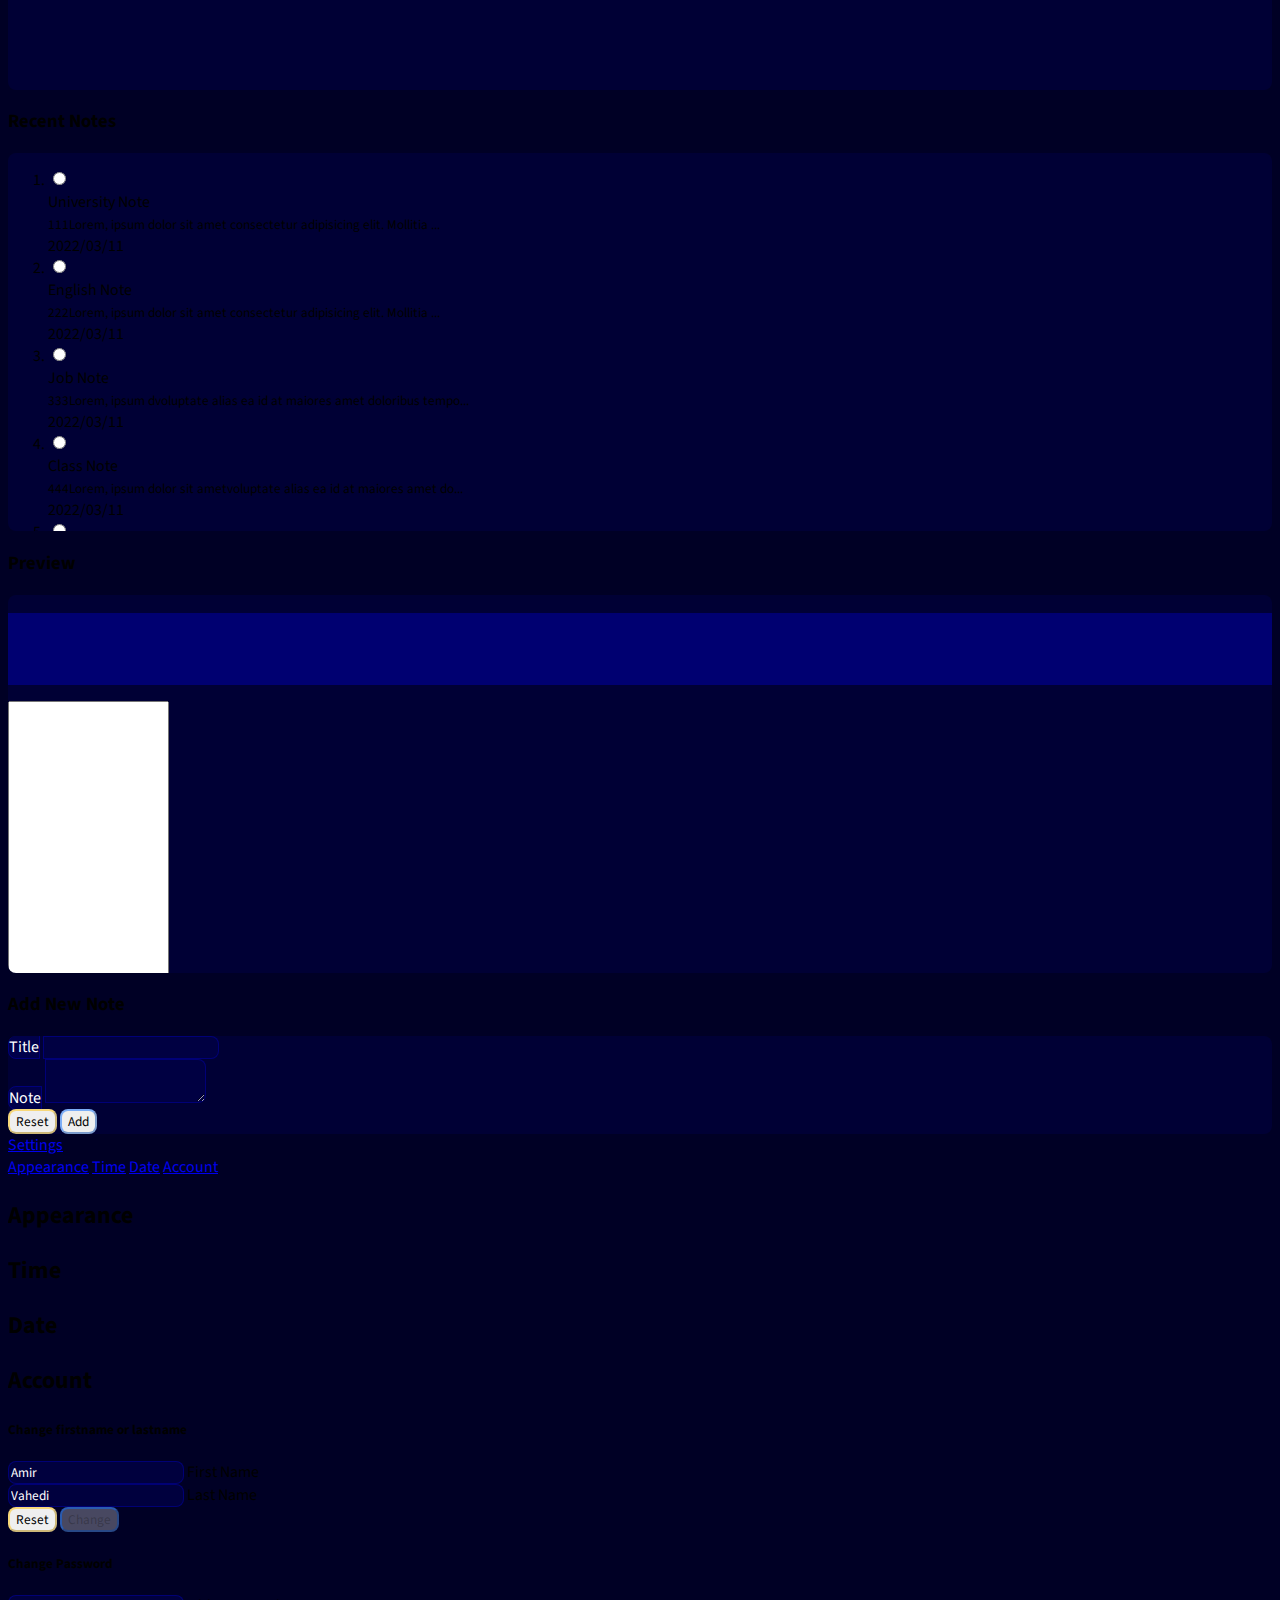
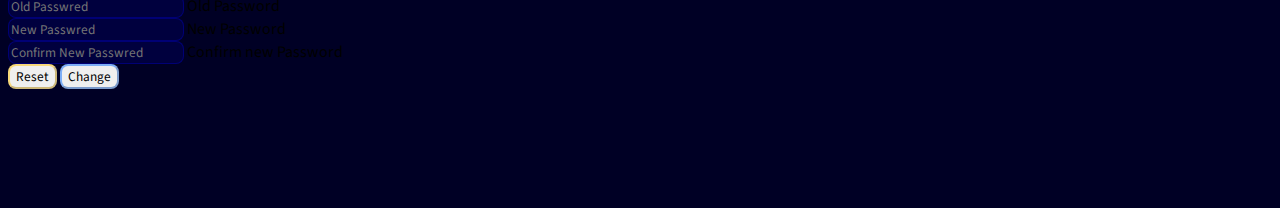
==== commit f81e5218: "link-tab-completed" ====
--- a/index.html
+++ b/index.html
@@ -25,7 +25,7 @@
 
 <body class="text-light">
     <div class="row p-0 m-0">
-        <div class="d-flex flex-column align-items-center col-auto d-non" id="column-1">
+        <div class="d-flex flex-column align-items-center col-auto d-none" id="column-1">
             <div class="ms-3 mb-auto">
                 <h1 class="display-3 m-0" id="sayHiToUser">Hi Dear!</h1>
                 <h1 class="display-6 text-nowrap m-0" id="goodTime">Welcome Back, </h1>
@@ -137,9 +137,9 @@
             </div>
         </div>
 
-        <div class="vr p-1 my-auto mx-3 bg-primary d-non" style="height: 85vh;"></div>
-
-        <div class="col-5" id="column-2">
+        <div class="vr p-1 my-auto mx-3 bg-primary d-none" style="height: 85vh;"></div>
+
+        <div class="col-12" id="column-2">
             <h3 class="display-3 text-center fw-lighter">Dashboard</h3>
             <ul class="nav nav-pills justify-content-center mb-4" role="tablist">
                 <li class="nav-item" role="presentation">
@@ -407,7 +407,7 @@
             </div>
         </div>
 
-        <div class="vr p-1 my-auto mx-3 bg-primary d-non" style="height: 85vh;"></div>
+        <div class="vr p-1 my-auto mx-3 bg-primary d-none" style="height: 85vh;"></div>
     </div>
 
     <script src="./javascript.js"></script>
--- a/style.css
+++ b/style.css
@@ -240,3 +240,21 @@
   background-color: rgba(0, 0, 121, 0.3) !important;
   color: white !important;
 }
+
+.checkBoxInputForLinkDeletion {
+  top: 0 !important;
+  left: 100 !important;
+  background-color: lightblue !important;
+  transform: translate(-100%, -50%);
+  cursor: pointer;
+}
+
+.checkBoxInputForLinkDeletion:checked {
+  background-color: blue !important;
+
+  box-shadow: none !important;
+}
+
+.checkBoxInputForLinkDeletion:active {
+  box-shadow: none !important;
+}
